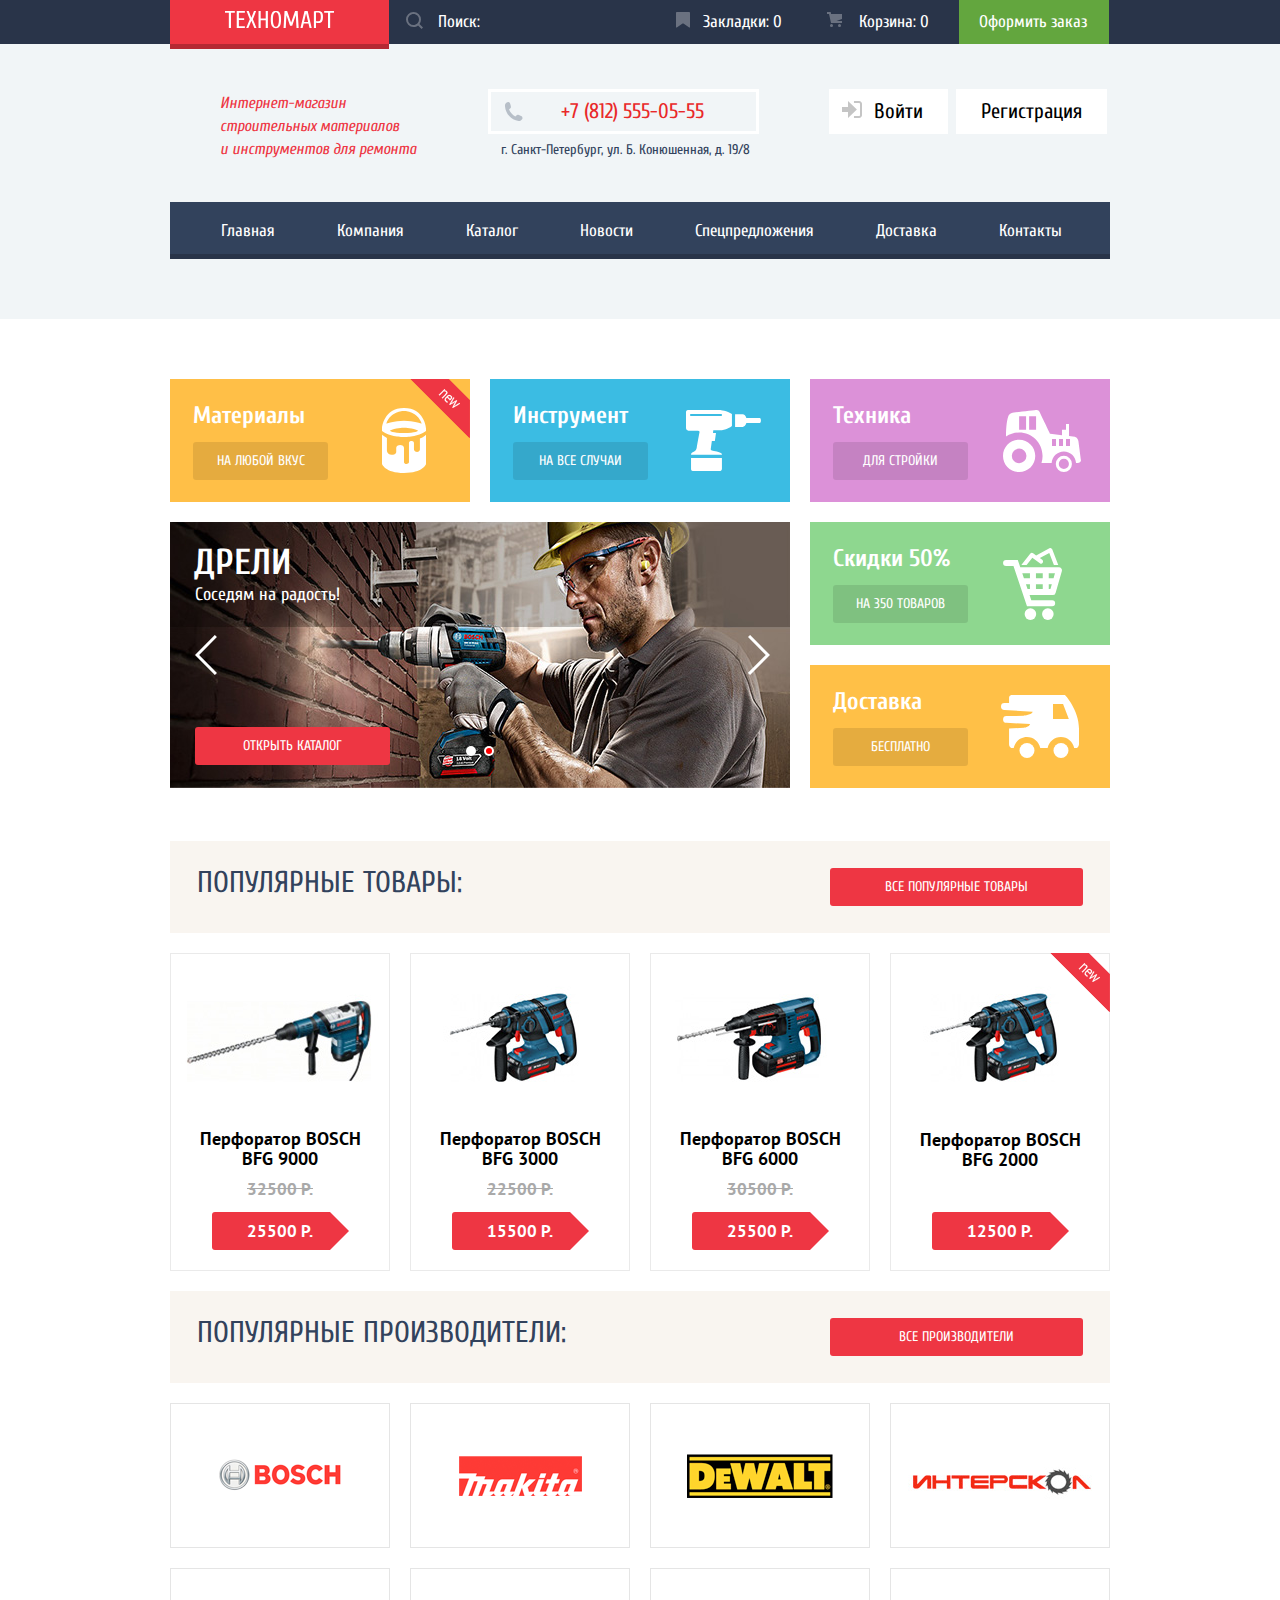
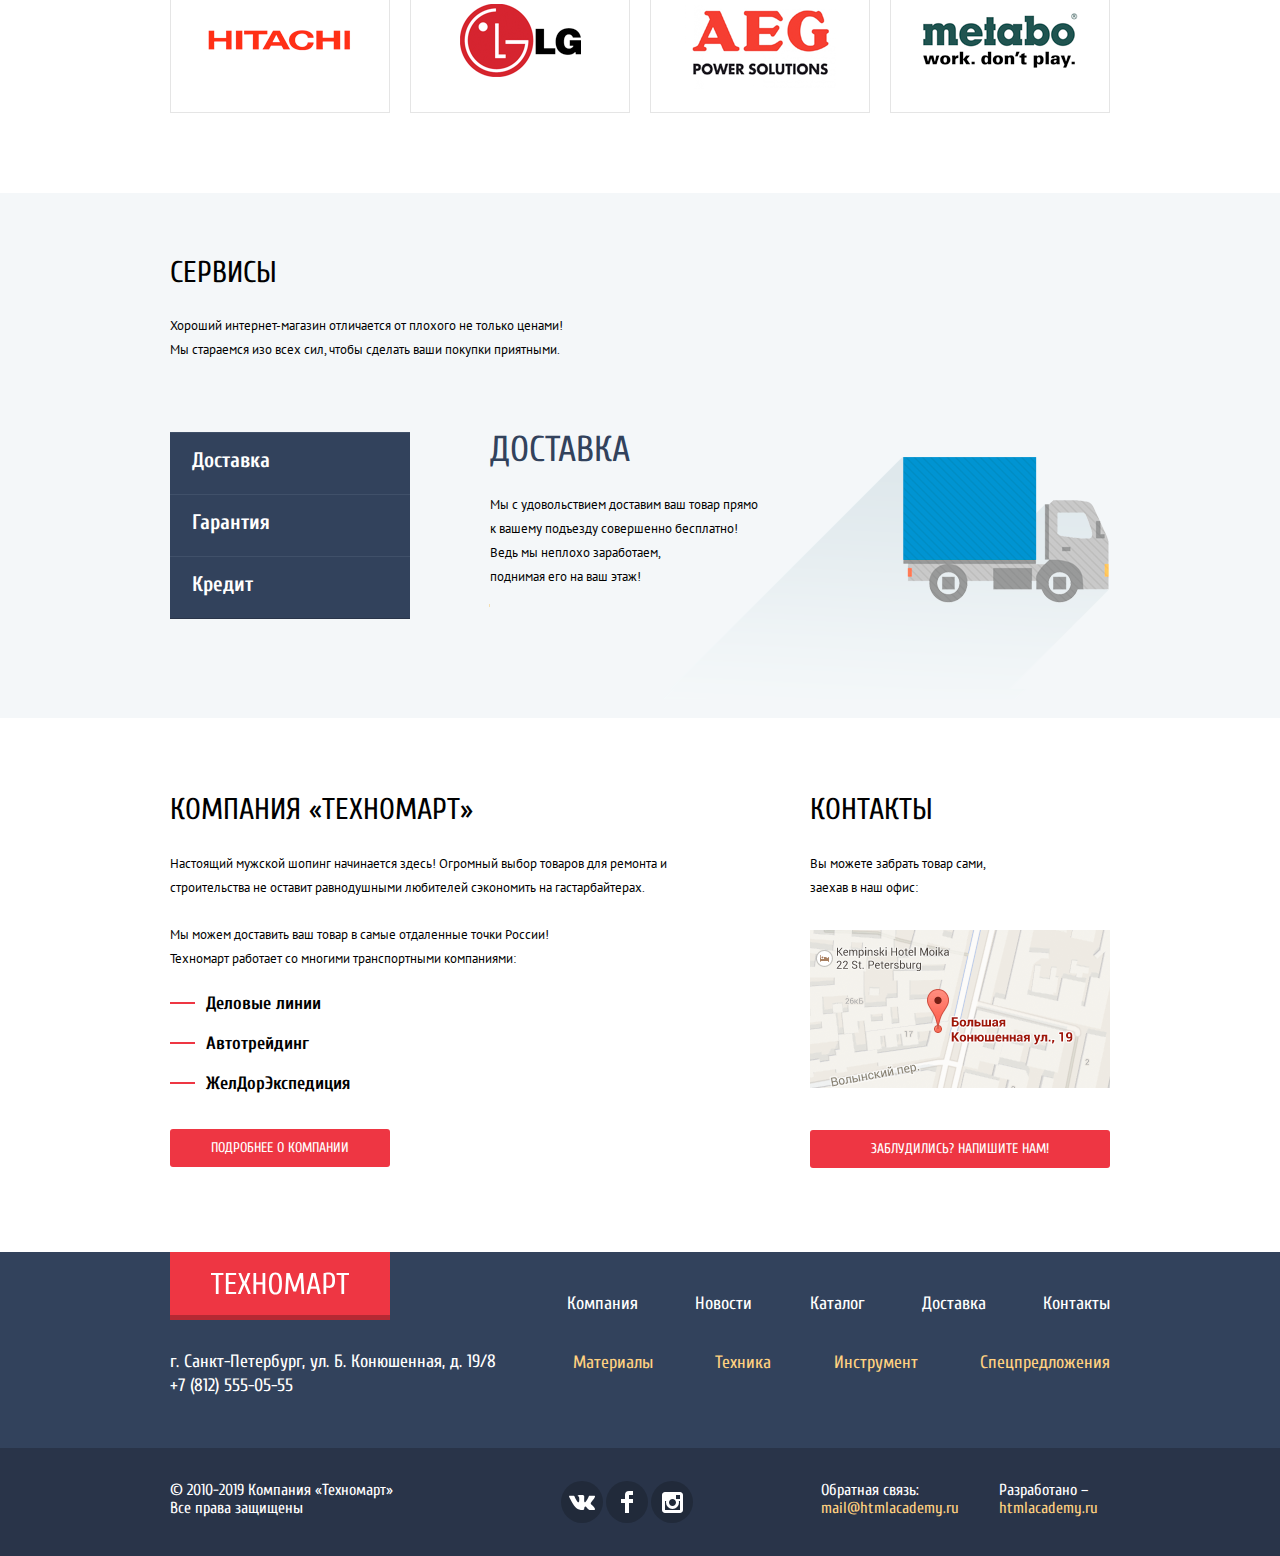
==== index.html @ 07a70b9f "Сделала анимацию для модальных окон" ====
<!DOCTYPE html>
<html lang="ru">
  <head>
    <meta charset="utf-8">
    <title>Интернет-магазин "Техномарт"</title>
    <link href="https://fonts.googleapis.com/css?family=Cuprum:400,400i,700%7CPT+Sans:400,700&display=swap&subset=cyrillic" rel="stylesheet">
    <link href="css/normalize.css" rel="stylesheet">
    <link href="css/style.css" rel="stylesheet">
  </head>
  <body>

    <header class="page-header">
      <div class="header-top"> 
        <div class="container">
          <div class="header-top-container">
            <a class="header-logo"><img src="img/logo-technomart.svg" width="109" height="19" alt="Логотип магазина Техномарт"></a>
            <div class="header-search">
              <input type="search" class="search" placeholder="Поиск:" aria-label="Поиск товаров">
              <svg xmlns="http://www.w3.org/2000/svg" width="17" height="17"><path d="M17 15.586l-3.542-3.542A7.465 7.465 0 0 0 15 7.5 7.5 7.5 0 1 0 7.5 15c1.71 0 3.282-.579 4.544-1.542L15.586 17 17 15.586zM2 7.5C2 4.467 4.467 2 7.5 2 10.532 2 13 4.467 13 7.5c0 3.032-2.468 5.5-5.5 5.5A5.506 5.506 0 0 1 2 7.5z"/></svg>
            </div>
            <a class="user-menu-btn user-menu-btn-marker" href="#">Закладки: 0</a>
            <a class="user-menu-btn user-menu-btn-cart" href="#">Корзина: 0</a>
            <a class="user-menu-btn user-menu-btn-issue" href="#">Оформить заказ</a>
          </div>
        </div>
      </div>
      
      <div class="header-main">
        <div class="container">
          <div class="header-middle">
            <p class="header-text">
              Интернет-магазин
              строительных материалов
              и&nbsp;инструментов для ремонта
            </p>
            <div class="header-contacts">
              <a href="tel:+78125550555">+7 (812) 555-05-55</a>
              <p class="header-address">г. Санкт-Петербург, ул. Б. Конюшенная, д. 19/8</p>
            </div>
            <ul class="user-nav">
              <li>
                <a class="login-link" href="login.html">
                  <svg class="user-icon login-icon" xmlns="http://www.w3.org/2000/svg" width="20" height="17"><path d="M14.875 8.5L6 0v6H0v5h6v6z"/><path d="M16.986 15.01h-5.027V17h5.027c2.178 0 3.004-1.81 3.029-3.026V3.028C19.99 1.811 19.164 0 16.986 0h-5.027v1.99h5.027c.839 0 .992.681 1.01 1.057v10.904c-.017.376-.171 1.059-1.01 1.059z"/></svg>
                  Войти
                </a>
                
              </li>
              <li>
                <a class="reg-link" href="sign-in.html">Регистрация</a>
              </li>
            </ul>
          </div>
          <nav class="main-nav">
            <ul class="page-nav">
              <li class="page-nav-item"><a href="index.html">Главная</a></li>
              <li class="page-nav-item"><a href="our-company.html">Компания</a></li>
              <li class="page-nav-item"><a href="catalog.html">Каталог</a></li>
              <li class="page-nav-item"><a href="news.html">Новости</a></li>
              <li class="page-nav-item"><a href="special.html">Спецпредложения</a></li>
              <li class="page-nav-item"><a href="delivery.html">Доставка</a></li>
              <li class="page-nav-item"><a href="contacts.html">Контакты</a></li>
            </ul>
          </nav>
        </div>
      </div>
    </header>

    <main>
      <div class="container">
        <h1 class="visually-hidden">Интернет-магазин Техномарт</h1>
          
        <section class="promo">
          <h2 class="visually-hidden">Промо-блок товаров и услуг</h2>

          <div class="promo-left">
            <div class="promo-item promo-item-new promo-item-materials">
              <h3>Материалы</h3>
              <a class="button" href="#">На любой вкус</a>
            </div>
            <div class="promo-item promo-item-tool">
              <h3>Инструмент</h3>
              <a class="button" href="#">На все случаи</a>
            </div>
            <div class="promo-slider">
                <input class="visually-hidden" type="radio" id="product-1" name="toggle">
                <input class="visually-hidden" type="radio" id="product-2" name="toggle" checked>
              <div class="slider-controls">
                <label class="slider-controls-item slider-controls-item--1" for="product-1">Первый</label>
                <label class="active slider-controls-item slider-controls-item--2" for="product-2">Второй</label>
              </div>             
              <button class="slider-button slider-button-right" type="button"><span class="visually-hidden">Вперед</span></button>
              <button class="slider-button slider-button-left" type="button"><span class="visually-hidden">Назад</span></button>
              
              <div class="promo-slider-drill">
                <h3>Дрели</h3>
                <p>Соседям на радость!</p>
                <a class="button" href="catalog.html">Открыть каталог</a>
              </div>
              <div class="promo-slider-perforator">
                <h3>Перфораторы</h3>
                <p>Настоящие мужские игрушки</p>
                <a class="button" href="catalog.html">Открыть каталог</a>
              </div>
            </div>
          </div>

          <div class="promo-right">
            <div class="promo-item promo-item-tech">
              <h3>Техника</h3>
              <a class="button" href="#">Для стройки</a>
            </div>
            <div class="promo-item promo-item-sale">
              <h3>Скидки 50%</h3>
              <a class="button" href="#">На 350 товаров</a>
            </div>
            <div class="promo-item promo-item-delivery">
              <h3>Доставка</h3>
              <a class="button" href="#">Бесплатно</a>
            </div>
          </div>
        </section>
        
        <section class="popular">
          <div class="section-top">
            <h2 class="section-title">Популярные товары:</h2>
            <a class="button" href="#">Все популярные товары</a>
          </div>
          <ul class="popular-list">
            <li class="catalog-item">
              <img src="img/catalog-item-4.jpg" width="218" height="170" alt="Перфоратор BOSCH BFG 9000">
              <h3>
                <a href="catalog-item.html">Перфоратор BOSCH BFG 9000</a>
              </h3>
              <span class="catalog-item-discount">32500 p.</span>
              <span class="catalog-item-price">25500 р.</span>
              <p class="hover-buttons">
                <button class="button button-cart" type="button">Купить</button>
                <button class="button button-marker" type="button">В закладки</button>
              </p>
            </li>
            <li class="catalog-item">
              <img src="img/catalog-item-1.jpg" width="218" height="170" alt="Перфоратор BOSCH BFG 3000">
              <h3>
                <a href="catalog-item.html">Перфоратор BOSCH BFG 3000</a>
              </h3>
              <span class="catalog-item-discount">22500 p.</span>
              <span class="catalog-item-price">15500 р.</span>
              <p class="hover-buttons">
                <button class="button button-cart" type="button">Купить</button>
                <button class="button button-marker" type="button">В закладки</button>
              </p>
            </li>
            <li class="catalog-item">
              <img src="img/catalog-item-2.jpg" width="218" height="170" alt="Перфоратор BOSCH BFG 6000">
              <h3>
                <a href="catalog-item.html">Перфоратор BOSCH BFG 6000</a>
              </h3>
              <span class="catalog-item-discount">30500 p.</span>
              <span class="catalog-item-price">25500 р.</span>
              <p class="hover-buttons">
                <button class="button button-cart" type="button">Купить</button>
                <button class="button button-marker" type="button">В закладки</button>
              </p>
            </li>
            <li class="catalog-item catalog-item-new">
              <img src="img/catalog-item-3.jpg" width="218" height="170" alt="Перфоратор BOSCH BFG 2000">
              <h3>
                <a href="catalog-item.html">Перфоратор BOSCH BFG 2000</a>
              </h3>
              <span class="catalog-item-price">12500 р.</span>
              <p class="hover-buttons">
                <button class=" button button-cart" type="button">Купить</button>
                <button class="button button-marker" type="button">В закладки</button>
              </p>
            </li>
          </ul>
        </section>
        
        <section class="brands">
          <div class="section-top">
            <h2 class="section-title">Популярные производители:</h2>
            <a class="button" href="#">Все производители</a>
          </div>
          <ul class="brands-list">
            <li class="brands-list-item">
              <a href="#"><img src="img/bosch.png" width="126" height="37" alt="Производитель Bosch"></a>
            </li>
            <li class="brands-list-item">
              <a href="#"><img src="img/makita.png" width="123" height="40" alt="Производитель Makita"></a>
            </li>
            <li class="brands-list-item">
              <a href="#"><img src="img/de-walt.png" width="146" height="44" alt="Производитель De Walt"></a>
            </li>
            <li class="brands-list-item">
              <a href="#"><img src="img/interskol.png" width="200" height="88" alt="Производитель Интерскол"></a>
            </li>
            <li class="brands-list-item">
              <a href="#"><img src="img/hitachi.png" width="169" height="31" alt="Производитель Hitachi"></a>
            </li>
            <li class="brands-list-item">
              <a href="#"><img src="img/lg.png" width="121" height="73" alt="Производитель LG"></a>
            </li>
            <li class="brands-list-item">
              <a href="#"><img src="img/aeg.png" width="151" height="96" alt="Производитель AEG"></a>
            </li>
            <li class="brands-list-item">
              <a href="#"><img src="img/metabo.png" width="204" height="69" alt="Производитель Metabo"></a>
            </li>
          </ul>
        </section>
      </div>
    
      <section class="services">
        <div class="container">
          <h2 class="section-title">Сервисы</h2>
          <p>Хороший интернет-магазин отличается от плохого не только ценами!
            Мы стараемся изо всех сил, чтобы сделать ваши покупки приятными.
          </p>
          <div class="slider-services">
            <ul class="services-list">
              <li>
                <button class="button service-button service-delivery-button" type="button">Доставка</button>
              </li>
              <li>
                  <button class="button service-button service-guarantee-button" type="button">Гарантия</button>
              </li>
              <li>
                  <button class="button service-button service-credit-button" type="button">Кредит</button>
              </li>
            </ul>
            <div class="slider">
              <div class="service-slider service-slider-delivery">
                <h3>Доставка</h3>
                <p>Мы с удовольствием доставим ваш товар прямо 
                  к вашему подъезду совершенно бесплатно!
                  Ведь мы неплохо заработаем,<br>
                  поднимая его на ваш этаж!
                </p>
              </div>
              <div class="service-slider service-slider-guarantee">
                <h3>Гарантия</h3>
                <p>Если купленный у нас товар поломается или заискрит,<br>
                  а также в случае пожара, спровоцированного его возгаранием,  вы всегда можете быть 		уверены в нашей гарантии. Мы обменяем сгоревший товар на новый.<br>
                  Дом уж восстановите как-нибудь сами.
                </p>
              </div>
              <div class="service-slider service-slider-credit">
                <h3>Кредит</h3>
                <p>Залезть в долговую яму стало проще! 
                  Кредитные консультанты придут вам на помощь.
                </p>
                <a class="button" href="#">Отправить заявку</a>
              </div>
            </div>
          </div>
        </div>
      </section>

      <div class="container">
        <div class="index-columns">
          <section class="about-us">
            <h2 class="section-title">Компания «Техномарт»</h2>
            <p>Настоящий мужской шопинг начинается здесь! Огромный выбор товаров для ремонта и 
              строительства не оставит  равнодушными любителей  сэкономить на гастарбайтерах.</p>
            <p>Мы можем доставить ваш товар в самые отдаленные точки России! <br>
              Техномарт работает со многими транспортными компаниями: </p>
            <ul class="transport-list">
              <li>Деловые линии</li>
              <li>Автотрейдинг</li>
              <li>ЖелДорЭкспедиция</li>
            </ul>
            <a class="button" href="our-company.html">Подробнее о компании</a>
          </section>
          
          <section class="contacts">
            <h2 class="section-title">Контакты</h2>
            <p>Вы можете забрать товар сами, <br>
            заехав в наш офис:</p>
            <a class="modal-map-link" href="https://yandex.ru/maps"><img src="img/map-small.png" width="300" height="158" alt="Адрес магазина на карте"></a>
            <a class="button button-open-form" href="form.html">Заблудились? Напишите нам!</a>
          </section>
        </div>
      </div>
    </main>

    <footer class="page-footer">
      <div class="footer-top">
        <div class="container">
          <div class="footer-columns">
            <div class="footer-address">
              <a class="footer-logo"><img src="img/logo-technomart.svg" width="138" height="23" alt="Логотип магазина Техномарт"></a>
              <p class="footer-contacts">г. Санкт-Петербург, ул. Б. Конюшенная, д. 19/8<br>
                <a href="tel:+78125550555">+7 (812) 555-05-55</a>
              </p>
            </div>
            <div class="footer-menu">
              <ul class="footer-nav">
                <li><a href="#">Компания</a></li>
                <li><a href="#">Новости</a></li>
                <li><a href="catalog.html">Каталог</a></li>
                <li><a href="#">Доставка</a></li>
                <li><a href="#">Контакты</a></li>
              </ul>
              <ul class="footer-catalog">
                <li><a href="#">Материалы</a></li>
                <li><a href="#">Техника</a></li>
                <li><a href="#">Инструмент</a></li>
                <li><a href="#">Спецпредложения</a></li>
              </ul>
            </div>
          </div>
        </div>
      </div>

      <div class="footer-bottom">
        <div class="container">
          <div class="footer-bottom-container">
            <p class="footer-copyright">
              &copy; 2010-2019 Компания «Техномарт»<br>
              Все права защищены
            </p>
            <ul class="footer-social">
              <li ><a class="social-button social-button-vk" href="#"><span class="visually-hidden">Вконтакте</span></a></li>
              <li><a class="social-button social-button-fb" href="#"><span class="visually-hidden">Фэйсбук</span></a></li>
              <li><a class="social-button social-button-ig" href="#"><span class="visually-hidden">Инстаграм</span></a></li>
            </ul>
            <p class="footer-feedback">Обратная связь:
            <a href="mailto:mail@htmlacademy.ru">mail@htmlacademy.ru</a>
            </p>
            <p class="footer-create">Разработано – 
              <a href="https://htmlacademy.ru/intensive/htmlcss">htmlacademy.ru</a>
            </p>
          </div>
        </div>
      </div>
    </footer> 

    <section class="modal modal-write-us">
      <h2 class="visually-hidden">Напишите нам</h2>
      <form class="write-us-form" action="https://echo.htmlacademy.ru" method="post">
        <div class="write-us-input">
          <p class="write-us-item">
            <label for="user-name">Ваше имя:</label>
            <input class="input-user-name" type="text" placeholder="Имя Фамилия" name="name" id="user-name">
          </p>
          <p class="write-us-item">
            <label for="user-email">Ваш e-mail:</label>
            <input class="input-user-email" type="email" placeholder="email@example.com" name="email" id="user-email">
          </p>
          <p class="write-us-item">
            <label for="user-text">Текст письма:</label>
            <textarea class="input-user-text" name="text" id="user-text" rows="5" cols="100" placeholder="В свободной форме"></textarea>
          </p>
        </div>
        <p class="write-us-button">
          <button class="button" type="submit">Отправить</button>
        </p>
        <button class="modal-close" type="button"><span class="visually-hidden">Закрыть</span></button>
      </form>
    </section>
      
    <section class="modal modal-map">
      <h2 class="visually-hidden">Как до нас добраться</h2>
      <iframe src="https://www.google.com/maps/embed?pb=!1m18!1m12!1m3!1d1998.6262987940795!2d30.321491717020034!3d59.938342962235666!2m3!1f0!2f0!3f0!3m2!1i1024!2i768!4f13.1!3m3!1m2!1s0x4696310fca145cc1%3A0x42b32648d8238007!2z0JHQvtC70YzRiNCw0Y8g0JrQvtC90Y7RiNC10L3QvdCw0Y8g0YPQuy4sIDE5LzgsINCh0LDQvdC60YIt0J_QtdGC0LXRgNCx0YPRgNCzLCAxOTExODY!5e0!3m2!1sru!2sru!4v1560337641546!5m2!1sru!2sru" width="940" height="446" frameborder="0" style="border:0" allowfullscreen></iframe>
      <p><img src="img/map.png" width="940" height="446" alt="Офис компании по адресу ул. Большая Конюшенная 19/8, Санкт-Петербург"></p>
      <button class="modal-close" type="button"><span class="visually-hidden">Закрыть</span></button>
    </section>

    <script>
      var openForm = document.querySelector(".button-open-form");
      var popup = document.querySelector(".modal-write-us");
      var close = popup.querySelector(".modal-close");
      var form = popup.querySelector("form");
      var userName = popup.querySelector(".input-user-name");
      var userEmail = popup.querySelector(".input-user-email");
      var userText = popup.querySelector(".input-user-text");

      openForm.addEventListener("click", function (evt) {
        evt.preventDefault();
        popup.classList.add("modal-show");
        userName.focus();
      });

      close.addEventListener("click", function (evt) {
        evt.preventDefault();
        popup.classList.remove("modal-show");
        popup.classList.remove("modal-error");
      });

      form.addEventListener("submit", function (evt) {
        if (!userName.value || !userEmail.value || !userText.value) {
          evt.preventDefault();
          popup.classList.add("modal-error");
        }
      });

      window.addEventListener("keydown", function (evt) {
        evt.preventDefault();
        if (evt.keyCode === 27) {
          if (popup.classList.contains("modal-show")) {
            popup.classList.remove("modal-show");
            popup.classList.remove("modal-error");
          }
        }
      });

      var openMap = document.querySelector(".modal-map-link");
      var mapPopup = document.querySelector(".modal-map");
      var mapClose = mapPopup.querySelector(".modal-close");

      openMap.addEventListener("click", function (evt) {
        evt.preventDefault();
        mapPopup.classList.add("modal-show");
      });

      mapClose.addEventListener("click", function (evt) {
        evt.preventDefault();
        mapPopup.classList.remove("modal-show");
      });

      window.addEventListener("keydown", function (evt) {
        evt.preventDefault();
        if (evt.keyCode === 27) {
          if (mapPopup.classList.contains("modal-show")) {
            mapPopup.classList.remove("modal-show");
          }
        }
      });
    </script>
  </body>
</html>
---- css/style.css ----
html { 
    box-sizing: border-box; 
}

*, *::before, *::after { 
    box-sizing: inherit; 
}


body {
    margin: 0;
    padding: 0;
    
    font-family: Cuprum, Arial, sans-serif;
    font-size: 13px;
    line-height: 18px;
    font-weight: 400;
    color: #000000;

    background-color: #ffffff;
}

a {
    text-decoration: none;
}

img {
    max-width: 100%;
    height: auto;
}

.visually-hidden:not(:focus):not(:active),
input[type="checkbox"].visually-hidden,
input[type="radio"].visually-hidden {
  position: absolute;

  width: 1px;
  height: 1px;
  margin: -1px;
  border: 0;
  padding: 0;

  white-space: nowrap;

  clip-path: inset(100%);
  clip: rect(0 0 0 0);
  overflow: hidden;
}

.container {
    width: 940px;
    margin: 0 auto;
}


.button {
    display: block;

    padding: 10px 0;
    margin: 0;

    font-family: Cuprum, Arial, sans-serif;
    font-size: 14px;
    line-height: 18px;
    color: #ffffff;
    text-align: center;
    text-transform: uppercase;

    background-color: #ee3643;
    border: none;
    border-radius: 3px;

    cursor: pointer;
}

.button:hover {
    background-color: #ca2c37;
}

.button:focus {
    background-color:#ba2732;
    outline: none;
}

.page-header {
    display: flex;
    flex-direction: column;
    margin: 0;
    padding: 0;
    margin-bottom: 60px;
}

.inner-page .page-header {
    margin-bottom: 23px;
}

.header-top {
    width: 100%;

    font-size: 17px;
    color: #ffffff;

    background-color: #293449;
}

.header-top-container {
    display: flex;
    flex-wrap: wrap;
}

.header-logo,
.footer-logo {
    background-color: #ee3643;
    box-shadow: 0 5px 0 0 rgb(181, 41, 51);
}

.header-logo {
    padding: 10px 55px;
    z-index: 1;
}

.header-logo img {
    width: 109px;
    height: 19px;
}

.user-menu-btn,
.header-search input {
    display: block;
}

.header-search {
    position: relative;
}

.header-search svg {
    position: absolute;

    top: 12px;
    left: 17px;
    width: 17px;
    height: 17px;

    fill: #ffffff;
    opacity: 0.3;
}

.header-search input {
    width: 270px;
    
    margin: 0;
    padding: 13px 0;
    padding-left: 49px;
    
    font-size: 17px;
    line-height: 18px;
    color: #ffffff;

    background-color: transparent;
    border: none;
}

.header-search input::placeholder {
    color: #ffffff;
}

.header-search input:hover {
    background-color: #212a3a;
}

.header-search input:hover + svg {
    opacity: 1;
}

.header-search input:focus {
    outline: none;
    background-color: #ffffff;
    color: #000000; 
}

.header-search input:focus + svg {
    fill: red;
    opacity: 1;
}

.header-top .user-menu-btn {
    width: 150px;
    padding: 13px 0;
    margin: 0;
    
    color: #ffffff;

    box-sizing: border-box;
}

.header-top .user-menu-btn-marker {
    position: relative;

    padding-left: 44px;
}

.header-top .user-menu-btn-marker::before {
    content: "";

    position: absolute;
    top: 12px;
    left: 17px;
    width: 14px;
    height: 16px;

    background-image: url("../img/icon-bookmark.svg");
    background-repeat: no-repeat;
    background-position: 0 0;
    opacity: 0.3;
}

.header-top .user-menu-btn-cart {
    position: relative;

    padding-left: 50px;
}

.header-top .user-menu-cart-add {
    background-color: #ee3643;
}

.header-top .user-menu-btn-cart::before {
    content: "";

    position: absolute;
    top: 12px;
    left: 18px;
    width: 15px;
    height: 15px;

    background-image: url("../img/icon-cart.svg");
    background-repeat: no-repeat;
    background-position: 0 0;
    opacity: 0.3;
}

.header-top .user-menu-btn-marker:hover::before,
.header-top .user-menu-btn-cart:hover::before {
    opacity: 1;
}

.header-top .user-menu-btn-marker:focus::before,
.header-top .user-menu-btn-cart:focus::before {
    opacity: 0.5;
}

.header-top .user-menu-btn-issue {
    padding-left: 20px;

    background-color: #63a63e;
}

.header-top .user-menu-btn:hover {
    background-color: #212a3a;
}

.header-top .user-menu-btn-issue:hover {
    background-color: #5fbb2d;
}

.header-top .user-menu-btn:focus {
    color: rgba(255, 255, 255, 0.6);
}

.header-top .user-menu-btn-issue:focus {
    background-color: #518534;
}

.header-main {
    width: 100%;

    background-color: #f1f5f7;
}

.header-middle {
    display: flex;
    justify-content: space-between;

    padding: 45px 0;
    padding-left: 50px;
    padding-bottom: 40px;
    margin: 0;
}

.header-text {
    width: 197px;
    margin: 0;
    margin-top: 3px;
    padding: 0;

    font-style: italic;
    font-size: 16px;
    line-height: 23px;
    text-align: left;
    color: #ee3643;
}

.inner-page .header-text {
    margin-right: 20px;
}

.header-contacts {
    display: flex;
    flex-direction: column;

    min-width: 270px;
    padding: 0;
    margin: 0;
}

.header-contacts a {
    position: relative;

    padding: 9px 52px;
    padding-left: 70px;
    margin: 0;
    margin-bottom: 4px;

    font-size: 21px;
    line-height: 21px;
    color: #e9292a;

    background-color: transparent;
    border: 3px solid #ffffff;
}

.header-contacts a::before {
    content: "";

    position: absolute;
    top: 10px;
    left: 13px;
    width: 19px;
    height: 19px;

    background-image: url("../img/icon-phone.svg");
    background-repeat: no-repeat;
    background-position: 0 0;
}

.header-address {
    margin: 0;
    padding: 0;
    padding-left: 13px;

    font-size: 14px;
    line-height: 24px;
    color: #32425c;
}

.user-nav {
    display: flex;
    flex-wrap: wrap;

    width: 281px;
    margin: 0;
    padding: 0;

    list-style: none;
}

.inner-page .user-nav {
    width: 299px;
}

.user-nav li {
    /* display: flex;
    flex-wrap: wrap;
    align-content: flex-start; */
    position: relative;
    margin: 0;
    padding: 0;
}

.user-nav a {
    display: inline-block;
    margin: 0;
    margin-right: 8px;
    padding: 12px 25px;

    font-size: 21px;
    line-height: 21px;
    color: #000000;

    background-color: #ffffff;
}

.inner-page .user-nav a {
    margin-right: 0;
}

.user-nav .reg-link {
    margin-right: 0;
}

.user-nav .login-link,
.user-nav .profile-link {
    padding-left: 45px;
}

.login-icon {
    position: absolute;

    top: 12px;
    left: 13px;
    width: 20px;
    height: 17px;

    fill: #c5c5c5;
}

.user-nav a:hover {
    color: #ee3643;
}

.user-nav a:hover .user-icon {
    fill: rgb(50, 66, 92);
}

.user-nav a:focus {
    color: rgba(0, 0, 0, 0.3);
}

.user-nav a:active .user-icon {
    fill: #c5c5c5;
}

.profile-link-icon {
    position: absolute;
    top: 12px;
    left: 13px;

    width: 20px;
    height: 18px;

    fill: #c5c5c5;
}

.user-nav .exit-profile-link {
    padding: 22.5px 21px;
    margin: 0;
}

.exit-profile-link-icon {
    position: absolute;
    top: 12px;
    left: 12px;
    width: 20px;
    height: 17px;

    fill: #c5c5c5;
}

.user-nav .user-link {
    position: relative;

    padding: 0 15px;
    margin: 0;
    font-size: 16px;
    line-height: 18px;
    color: #32425c;
    background-color: transparent;
    text-decoration: underline;
}

.user-nav .user-link::after {
    content: "";

    position: absolute;
    top: 8px;
    right: -3px;

    width: 4px;
    height: 4px;

    background-color: #32425c;
    border-radius: 50%;
}

.user-nav .user-link:last-child::after {
    display: none;
}

.page-nav {
    display: flex;
    justify-content: space-between;
    
    margin: 0;
    margin-bottom: 60px;
    padding: 0 20px;

    font-size: 17px;
    line-height: 17px;
    list-style: none;
    
    background-color: #32425c;
    box-shadow: inset 0 -5px 0 0 #293449;
}

.page-nav a {
    display: block;
    margin: 0;
    padding: 20px 31px;

    vertical-align: middle;
    color: #ffffff;
}

.page-nav a:hover {
    background-color: #293449;
}

.page-nav a:focus {
    color: rgba(255, 255, 255, 0.5);
    background-color: #1d2739;
}

.section-title {
    margin: 0;
    padding: 0;

    font-size: 30px;
    line-height: 30px;
    font-weight: 400;
    text-transform: uppercase;
}

.promo {
    display: flex;
    justify-content: space-between;

    margin: 0;
    margin-bottom: 53px;
    padding: 0;
}

.promo-left {
    display: flex;
    flex-wrap: wrap;
    justify-content: space-between;

    width: 620px;
}

.promo-right {
    display: flex;
    flex-direction: column;

    width: 300px;
}

.promo-item {
    display: flex;
    flex-direction: column;
    justify-content: space-between;
    width: 300px;
    height: 123px;

    padding: 22px 23px;;
    margin: 0;
    margin-bottom: 20px;
}

.promo-right .promo-item-delivery {
    margin-bottom: 0;
}

.promo-item h3 {
    margin: 0;
    padding: 0;

    font-size: 24px;
    line-height: 30px;
    font-weight: bold;
    color: #ffffff;
}

.promo-item .button {
    width: 135px;

    background-color: rgba(0, 0, 0, 0.1);
}

.promo-item .button:hover {
    background-color: rgba(0, 0, 0, 0.2);
}

.promo-item .button:focus {
    background-color: rgba(0, 0, 0, 0.3);
}

.promo-item-materials {
    position: relative;
    background: #ffbf47 url("../img/icon-1.svg") no-repeat 83% center;
}

.promo-item-new::after {
    content: "";

    position: absolute;
    top: 0;
    right: 0; 
    width: 60px;
    height: 60px;
    background: url("../img/new-flag.png") no-repeat 0 0;
}

.promo-item-tool {
    background: #3bbce3 url("../img/icon-2.svg") no-repeat 87% center;
}

.promo-item-tech {
    background: #dc91d8 url("../img/icon-3.svg") no-repeat 87% center;
}

.promo-item-sale {
    background: #8ed78f url("../img/icon-4.svg") no-repeat 80% center;
}

.promo-item-delivery {
    background: #ffc047 url("../img/icon-5.svg") no-repeat 86% center;
}

.promo-slider {
    position: relative;

    width: 620px;
    height: 266px;
    margin: 0;
    padding: 0;
    
    font-size: 18px;
    line-height: 24px;
    color: #ffffff;
}

.slider-controls {
    position: absolute;

    left: 50%;
    bottom: 36px;
    z-index: 20;

    width: 100px;
    height: 10px;

    text-align: center;
    font-size: 0;
    transform: translateX(-50%);
}

.slider-controls label {
    position: relative;

    display: inline-block;
    width: 10px;
    height: 10px;
    padding: 4px;

    border-radius: 50%;
    cursor: pointer;
    box-sizing: content-box;
}

.slider-controls label::after {
    content: "";

    position: absolute;
    top: 4px;
    left: 4px;
    z-index: 1;

    width: 10px;
    height: 10px;

    background-color: #ffffff;
    border-radius: 50%;
}

.slider-controls .active::before {
    content: "";

    position: absolute;
    left: 50%;
    top: 50%;
    z-index: 2;

    width: 6px;
    height: 6px;
    margin: -3px;

    background-color: red;
    border-radius: 50%;
}

.promo-slider-drill {
    position: absolute;
    width: 620px;
    height: 266px;
    margin: 0;
    padding: 0;
    top: 0;
    left: 0;
    z-index: 10;

    background-color: #212a3a;
    background-image: url("../img/promo-slide-1.jpg");
    background-position: 50% 50%;
    background-repeat: no-repeat;
}

.promo-slider-perforator {
    position: absolute;
    width: 620px;
    height: 266px;
    margin: 0;
    padding: 0;
    top: 0;
    left: 0;
    z-index: 1;

    background-color: #212a3a;
    background-image: url("../img/promo-slide-2.jpg");
    background-position: 50% 50%;
    background-repeat: no-repeat;
}

.slider-button {
    position: absolute;
    margin: 0;
    padding: 0;
    top: 113px;
    width: 22px;
    height: 40px;
    z-index: 20;

    border: none;
    background-color: transparent;
    cursor: pointer;
}

.slider-button-right {
    right: 20px;

    background-image: url("../img/icon-right.svg");
    background-repeat: no-repeat;
    background-position: 0 0;
}

.slider-button-left {
    left: 25px;

    background-image: url("../img/icon-left.svg");
    background-repeat: no-repeat;
    background-position: 0 0;
}

.slider-button:focus {
    outline: none;
}

.promo-slider h3 {
    padding: 0;
    margin: 0;
    margin-top: 23px;
    margin-left: 24px;

    font-size: 36px;
    line-height: 36px;
    font-weight: bold;
    text-transform: uppercase;
}

.promo-slider p {
    padding: 0;
    margin: 0;
    margin-left: 25px;
    margin-top: 2px;
}

.promo-slider .button {
    width: 195px;
    margin-left: 25px;
    margin-top: 120px;
}

.section-top {
    display: flex;
    justify-content: space-between;

    padding: 27px 27px;
    margin: 0;
    margin-bottom: 20px;

    background-color: #f9f5f0;
}

.section-top h2 {
    padding: 0;
    margin: 0;

    vertical-align: middle;
}

.section-top .button {
    width: 253px;
}

/* .popular {
    margin-bottom: 20px;
} */

.popular-list {
    display: flex;
    flex-wrap: wrap;
    justify-content: space-between;

    margin: 0;
    padding: 0;
}

.popular .section-title,
.brands .section-title {
    color: #32425c;
}

.popular-list,
.catalog-list {
    font-family: "PT Sans", Arial, sans-serif;
    font-weight: bold;
}

.catalog-item {
    display: flex;
    flex-wrap: wrap;
    align-items: center;
    flex-direction: column;
    justify-content: space-between;
    position: relative;
    padding: 0;
    margin: 0;
    margin-bottom: 20px;

    width: 220px;
    height: 318px;
    
    list-style: none;
    border: 1px solid #eaeaea;
}

.catalog-item:hover {
    box-shadow: 0px 10px 25px 0 rgba(41, 52, 73, 0.5);
}

.catalog-item-new::after {
    content: "";

    position: absolute;

    top: -1px;
    right: -1px;
    width: 60px;
    height: 60px;
    background: url("../img/new-flag.png") no-repeat 0 0;

    z-index: 20;
}

.catalog-item img {
    width: 218px;
    height: 170px;
}

.catalog-item h3 {
    padding: 0 20px;
    margin: 0;
    margin-top: 5px;

    font-size: 18px;
    line-height: 20px;
    font-weight: bold;
    text-align: center;
}

.catalog-item a {
    color: #000000;
}

.catalog-item-discount {
    display: block;

    padding: 0;
    margin: 0;
    margin-top: 10px;

    font-size: 17px;
    line-height: 18px;
    color: #a9a9a9;
    text-transform: uppercase;
    text-decoration: line-through;
}

.catalog-item-price {
    display: block;
    position: relative;

    padding: 10px 35px;
    margin: 0 auto;
    margin-top: 42px;
    margin-bottom: 20px;

    font-size: 17px;
    line-height: 18px;
    color: #ffffff;
    text-transform: uppercase;

    background-color: #ee3643;
    border-radius: 3px;
}

.catalog-item-discount + .catalog-item-price {
    margin-top: 14px;
}

.catalog-item-price::after {
    content: "";

    position: absolute;
    top: 0;
    right: -20px;
  
    width: 0;
    height: 0;
  
    border: 19px solid white;
    border-left-color: #ee3643;
}

.catalog-item .hover-buttons {
    position: absolute;
    
    top: 0;
    left: 0;
    width: 100%;
    margin: 0;
    padding: 40px;

    font-size: 14px;
    line-height: 18px;

    background-color: rgba(255,255,255,0.9);
    z-index: 10;
}

.hover-buttons .button-cart {
    position: relative;

    width: 135px;
    margin-bottom: 5px;

    background-color: #63a63e;
    box-shadow: inset 0 -3px 0 0 #367315;
}

.hover-buttons .button-cart::before {
    content: "";

    position: absolute;
    top: 11px;
    left: 12px;
    width: 15px;
    height: 15px;

    background-image: url("../img/icon-cart.svg");
    background-repeat: no-repeat;
    background-position: 0 0;
    opacity: 0.3;
}

.hover-buttons .button-cart:hover {
    background-color: #5fbb2d;
}

.hover-buttons .button-cart:hover::before,
.hover-buttons .button-cart:focus::before {
    opacity: 1;
}

.hover-buttons .button-cart:focus {
    background-color: #518534;
    box-shadow: none;
    outline: none;
}

.hover-buttons .button-marker {
    width: 135px;
    padding: 7px 20px;

    color: #32425c;

    background-color: transparent;
    border: 3px solid #63a63e;
}

.hover-buttons .button-marker:hover {
    border-color: #32425c;
}

.hover-buttons .button-marker:focus {
    color: rgba(50, 66, 92, 0.3);

    border-color: rgba(50, 66, 92, 0.3);
    outline: none;
}

.catalog-item .hover-buttons {
    display: none;
}

.catalog-item:hover .hover-buttons {
    display: block;
}

.brands {
    margin-bottom: 60px;
}

.brands-list {
    display: flex;
    flex-wrap: wrap;
    justify-content: space-between;

    margin: 0;
    padding: 0;

}

.brands-list-item {
    margin: 0;
    padding: 0;
    list-style: none;
}

.brands-list-item a {
    display: flex;
    align-items: center;
    justify-content: center;
    
    width: 220px;
    height: 145px;
    margin: 0;
    margin-bottom: 20px;
    padding: 0;

    text-align: center;

    background-color: #ffffff;
    border: 1px solid #e5e5e5;
}

.brands-list-item a:hover {
    box-shadow: 0 10px 25px 0 rgba(41, 52, 73, 0.5);
}

.brands-list-item a:active {
    box-shadow: 0 4px 10px 0 rgba(41, 52, 73, 0.5);
    opacity: 0.3;
}

.services {
    width: 100%;

    margin: 0;
    margin-bottom: 77px;
    padding: 0;
    padding-top: 65px;
    padding-bottom: 100px;
    
    line-height: 24px;

    background-color: #f4f7f9;
}

.services h2 {
    margin-bottom: 26px;
}

.services p {
    width: 398px;
    padding: 0;
    margin: 0;

    font-family: "PT Sans", Arial, sans-serif;
}

.slider-services {
    display: flex;
    justify-content: space-between;

    margin: 0;
    margin-top: 70px;
    padding: 0;
}

.services-list {
    padding: 0;
    margin: 0;

    list-style: none;
}

.service-button {
    width: 240px;

    padding: 13px 0;
    padding-left: 22px;
    padding-bottom: 19px;

    font-size: 21px;
    line-height: 30px;
    font-weight: bold;
    text-transform: none;
    text-align: left;

    background-color: #32425c;
    border-radius: 0;
    box-shadow: 0 1px 0 0 #293449, inset 0 1px 0 0 #405069;
}

.service-button:hover {
    background-color: #293449;
}

.service-button:focus {
    color: #32425c;

    outline: none;
    background-color: #ffffff;
    box-shadow: 0 1px 0 0 #ffffff, inset 0 1px 0 0 #ffffff;
}

.slider {
    position: relative;
    width:  750px;
    margin: 0;
    margin-left: 80px;
    padding: 0;
}

.slider h3 {
    margin: 0;
    margin-bottom: 25px;
    padding: 0;
        
    font-size: 36px;
    line-height: 36px;
    color: #32425c;
    font-weight: 400;
    text-transform: uppercase;
}

.service-slider {
    width: 100%;
    position: absolute;

    top: 0;
    left: 0;
    padding: 0;
    margin: 0;
}

.service-slider-delivery {
    padding-bottom: 100px;
    
    z-index: 10;

    background: #f4f7f9 url("../img/delivery.png") no-repeat 151px 25px;
}

.service-slider-delivery p {
    width: 275px;
}


.service-slider-guarantee {
    padding-bottom: 80px;

    /* z-index: 10; */
   
    background: #f4f7f9 url("../img/guarantee.png") no-repeat 230px 0;
}

.service-slider-guarantee p {
    width: 379px;
}

.service-slider-credit {
    padding-bottom: 95px;
  
    /* z-index: 10; */

    background: #f4f7f9 url("../img/credit.png") no-repeat 155px 0;
}

.service-slider-credit p {
    width: 279px;
    margin-bottom: 25px;
}

.service-slider-credit .button {
    width: 195px;
}

.index-columns {
    display: flex;
    justify-content: space-between;

    padding: 0;
    margin: 0;
}

.index-columns p {
    margin: 0;
    padding: 0;

    font-family: "PT Sans", Arial, sans-serif;
    line-height: 24px;

}

.about-us h2,
.contacts h2  {
    margin-bottom: 27px;
}

.about-us p {
    padding-bottom: 23px;
    width: 519px;
}

.transport-list {
    font-size: 18px;
    line-height: 20px;

    padding: 0;
    margin: 0;
    margin-bottom: 35px;
    list-style: none;
}

.transport-list li {
    position: relative;

    padding-bottom: 20px;
    padding-left: 36px;

    font-weight: 700;
}

.transport-list li:last-child {
    padding-bottom: 0;
}

.transport-list li::before {
    content: "";

    position: absolute;
    top: 8px;
    left: 0;
    width: 25px;
    height: 2px;

    background-color: #ee3643;
}

.about-us .button {
    width: 220px;
}

.contacts {
    margin: 0;
    padding: 0;
    width: 300px;

    line-height: 24px;
}

.contacts p {
    margin-bottom: 30px;
}

.contacts img {
    width: 300px;
    height: 158px;
    padding: 0;
    margin: 0;
    margin-bottom: 34px;
}

.contacts .button {
    width: 300px;
}

.inner-page main {
    font-family: "PT Sans", Arial, sans-serif;
}

.breadcrumbs {
    display: flex;
    justify-content: flex-start;
    flex-wrap: wrap;

    margin: 0;
    margin-bottom: 20px;
    padding: 0;

    list-style: none;
}

.breadcrumbs li {
    position: relative;
    margin-right: 40px;
}

.breadcrumbs li:last-child {
    margin-right: 0;
}

.breadcrumbs li::after {
    content: "";

    position: absolute;
    top: 2px;
    left: -19px;

    width: 8px;
    height: 12px;

    background: url("../img/icon-right-small.svg") no-repeat 0 0;
}

.breadcrumbs li:first-child::after {
    display: none;
}

.breadcrumbs a {
    padding: 0;
    margin: 0;

    color: #000000;
    text-transform: uppercase;
}

.breadcrumbs .home {
    padding-right: 10px;
}

.breadcrumbs .home::before {
    content: "";

    position: absolute;
    top: 3px;
    left: -2px;
    width: 14px;
    height: 12px;

    background: url("../img/icon-home.svg") no-repeat 0 0;
}

.page-title {
    margin: 0;
    margin-bottom: 20px;
    padding: 30px;

    font-family: Cuprum, Arial, sans-serif;
    font-size: 30px;
    line-height: 30px;
    font-weight: 400;
    color: #32425c;
    text-transform: uppercase;

    background-color: #f2f6f8;
}

.subtitle {
    padding: 11px 18px;
    margin: 0;
    margin-bottom: 20px;
    font: inherit;

    text-transform: uppercase;

    background-color: #f7f3ec;
    border-radius: 2px;
}

.catalog-columns {
    display: flex;
    justify-content: space-between;
}

.filters {
    width: 220px;
}

.filter {
    text-transform: uppercase;
    padding: 0;
    margin: 0;
}

.filter-item { 
    padding: 0;
    padding-bottom: 23px;
    margin: 0;
    margin-bottom: 25px;

    border: none;
    border-bottom: 1px solid #e5e5e5;
}

.filter-item:last-of-type {
    padding-bottom: 0;
    margin-bottom: 75px;
    border-bottom: none;
}

.filter-title {
    padding: 0;
    margin: 0;
    margin-bottom: 20px;
    font-size: 17px;
    line-height: 30px;
    font-weight: bold;
}

.range-filter {
    width: 100%;
}

.range-controls {
    display: flex;
    justify-content: center;
    align-items: center;
    position: relative;

    height: 80px;
    margin-bottom: 9px;

    background-color: #f7f3ec;
    border-radius: 3px;
}

.range-controls .scale {
    width: 180px;
    height: 2px;

    background: #d7dcde;
}

.range-controls .bar {
    width: 152px;
    height: 2px;

    background: rgb(0, 202, 116);
}

.range-controls .range-btn {
    position: absolute;
    top: 29px;

    width: 4px;
    height: 4px;
    padding: 0;

    box-sizing: content-box;
    border: 9px solid #ffffff;
    background-color: #b5b5b5;
    border-radius: 50%;
    box-shadow: 0 2px 1px 0 #d7dcde;
    cursor: pointer;
}

.range-controls .range-btn-right {
    left: 160px;
}

.range-controls .range-btn-left {
    left: 20px;
}

.price-controls {
    display: flex;
    justify-content: space-between;
    align-items: center;
}

.price-controls input {
    width: 95px;
    padding: 14px 0;
    font-size: 17px;
    line-height: 18px;
    text-align: center;

    border: none;
    border-radius: 3px;
    background: #f7f3ec;
}

.price-controls .dash {
    width: 10px;
    height: 1px;

    background: #000000;
}

.filter ul {
    margin: 0;
    padding: 0;

    list-style: none;
    font-size: 15px;
    line-height: 20px;
}

.filter-option {
    margin-bottom: 17px;
    padding-left: 35px;
}

.filter-option label {
    position: relative;

    display: block;

    cursor: pointer;
    user-select: none;

}

.filter-input-checkbox + label::before {
    content: "";
    position: absolute;

    top: 0;
    left: -35px;
    width: 23px;
    height: 23px;

    border: 2px solid #c5c5c5;
    border-radius: 2px;
}

.filter-input-checkbox:checked + label::after {
    content: "";
    position: absolute;

    top: 0;
    left: -35px;
    width: 27px;
    height: 23px;

    background-image: url("data:image/svg+xml,%3Csvg xmlns='http://www.w3.org/2000/svg' width='27' height='23'%3E%3Cpath fill='%23c5c5c5' d='M7.285 7.486l-2.829 2.829 7.783 7.783L26.171 4.166l-2.828-2.829-11.104 11.102z'/%3E%3Cpath fill='%23c5c5c5' d='M21 20c0 .542-.458 1-1 1H3c-.542 0-1-.458-1-1V3c0-.542.458-1 1-1h16.908L21.493.415A2.96 2.96 0 0 0 20 0H3C1.35 0 0 1.35 0 3v17c0 1.65 1.35 3 3 3h17c1.65 0 3-1.35 3-3v-9.829l-2 2V20z'/%3E%3C/svg%3E");
    border: none;
}

.filter-input-checkbox:checked:hover + label::after {
    background-image: url("data:image/svg+xml,%3Csvg xmlns='http://www.w3.org/2000/svg' width='27' height='23'%3E%3Cpath fill='%23b5b5b5' d='M7.285 7.486l-2.829 2.829 7.783 7.783L26.171 4.166l-2.828-2.829-11.104 11.102z'/%3E%3Cpath fill='%23b5b5b5' d='M21 20c0 .542-.458 1-1 1H3c-.542 0-1-.458-1-1V3c0-.542.458-1 1-1h16.908L21.493.415A2.96 2.96 0 0 0 20 0H3C1.35 0 0 1.35 0 3v17c0 1.65 1.35 3 3 3h17c1.65 0 3-1.35 3-3v-9.829l-2 2V20z'/%3E%3C/svg%3E");
    border: none;
}

.filter-input-radio + label::before {
    content: "";
    position: absolute;

    top: 0;
    left: -35px;
    width: 25px;
    height: 25px;

    border: 4px solid #c5c5c5;
    border-radius: 50%;
}

.filter-input-radio:checked + label::after {
    content: "";
    position: absolute;

    top: 8px;
    left: -27px;
    width: 9px;
    height: 9px;

    background-color: #c5c5c5;
    border-radius: 50%;
}

.filter-input + label:hover::before {
    border-color: #b5b5b5;
}

.filter-input-radio:checked:hover + label::after {
    background-color: #b5b5b5;
}

.filter-input:disabled + label {
    color: rgba(0, 0, 0, 0.4);
}

.filter-input:disabled + label::before {
    opacity: 0.3;
}

.filter-button {
    width: 140px;
    
    color: #000000;

    background-color: transparent;
    border: 1px solid #e5e5e5;
}

.filter-button:hover {
    border-color: #bdc6ca;
    background-color: transparent;
}

.filter-button:focus {
    border-color: #ee3643;
    background-color: transparent;
}

.catalog {
    width: 700px;
}

.catalog-filter {
    display: flex;
    justify-content: space-between;

    padding: 11px 18px;
    margin: 0;
    margin-bottom: 20px;

    background-color: #f7f3ec;
    border-radius: 2px;
}

.catalog-filter .subtitle {
    padding: 0;
    margin: 0;
    margin-right: 139px;
}

.catalog-filter ul {
    display: flex;

    margin: 0;
    padding: 0;

    list-style: none;
}

.catalog-filter .sort-type {
    justify-content: space-between;
    min-width: 354px;
}

.sort-type a {
    padding: 10px 0;

    color: rgba(0, 0, 0, 0.18);
    text-transform: uppercase; 
    text-decoration: underline dotted #ee3643; 
}

.sort-type a:hover {
    color: #000000;
    text-decoration: underline solid #ee3643;
}

.sort-type a:focus {
    color: #ee3643;
    text-decoration: none;
}

.sort-type .type-checked {
    color: #ee3643;
    text-decoration: none;
}

.catalog-filter .sort-range {
    justify-content: space-between;
    width: 43px;
}

.sort-range a {
    fill: rgba(0, 0, 0, 0.3);
}

.sort-range a:hover .sort-range-icon {
    fill: #231F20;
}

.sort-range a:active .sort-range-icon,
.sort-range a:focus .sort-range-icon {
    fill: #ee3643;
}

.sort-checked .sort-range-icon {
    fill: #ee3643;
}

.catalog-list {
    margin-bottom: 52px;
}

/* .inner-page .catalog-item {
    margin-bottom: 20px;
} */

.pagination-list {
    display: flex;
    flex-wrap: wrap;
    margin: 0;
    margin-bottom: 60px;
    padding: 0;

    list-style: none;
}

.pagination-item {
    margin-right: 10px;
}

.pagination-item:last-child {
    margin-right: 0;
}

.pagination-item a {
    padding: 10px 15px;
    border: 1px solid #e5e5e5;
    border-radius: 3px;
}

.pagination-item:last-child a {
    padding: 10px 30px;
}

.pagination-item a {
    color: #000000;
    text-transform: uppercase;
}

.pagination-item a:hover {
    border-color: #bdc6ca;
}

.pagination-item a:active {
    border-color: #ee3643;
}

.pagination-item-current a {
    color: #ffffff;

    background-color: #ee3643;
    border: 1px solid #ee3643;
}

.pagination-item-current a:hover,
.pagination-item-current a:active {
    color: #ffffff;

    background-color: #ee3643;
    border: 1px solid #ee3643;
}

.catalog-text {
    margin: 0;
    padding: 0;

    background-color: #f4f7f9;
}

.catalog-text h2 {
    margin: 0;
    padding-top: 65px;
    padding-bottom: 35px;

    font-family: Cuprum, Arial, sans-serif;
    font-size: 30px;
    line-height: 30px;
    font-weight: 400;
    text-transform: uppercase;
}

.catalog-text p {
    margin: 0;
    padding-bottom: 70px;

    line-height: 24px;
}

.page-footer {
    display: flex;
    flex-direction: column;

    margin: 0;
    margin-top: 84px;
    padding: 0;
}

.inner-page .page-footer {
    margin-top: 0;
}

.footer-top {
    width: 100%;
    padding: 0;
    padding-bottom: 50px;
    margin: 0;

    font-size: 18px;
    line-height: 24px;
    color: #ffffff;

    background-color: #32425c;

}

.footer-logo {
   display: flex;
   justify-content: center;
   align-content: center;
    
    width: 220px;
    padding: 20px 0;
    margin: 0;
}

.footer-logo img {
    width: 138px;
    height: 23px;
}

.footer-bottom {
    width: 100%;

    font-size: 16px;
    line-height: 18px;
    color: #ffffff;

    background-color: #293449;
}

.footer-columns {
    display: flex;
    justify-content: space-between;
}

.footer-contacts {
    margin: 0;
    margin-top: 35px;
    padding: 0;
}

.footer-contacts a {
    color: #ffffff;
}

.footer-menu {
    min-width: 600px;
    margin: 0;
    margin-top: 40px;
    padding: 0;
}

.footer-nav,
.footer-catalog {
    display: flex;
    flex-wrap: wrap;
}

.footer-nav li, 
.footer-catalog li {
    margin-left: auto;
}

.footer-nav li {
    margin-bottom: 35px;
}

.footer-bottom-container {
    display: flex;
    justify-content: space-between;

    padding: 33px 0;
    padding-right: 15px;
}

.footer-nav,
.footer-catalog,
.footer-social {
    margin: 0;
    padding: 0;

    list-style: none;
}

.footer-nav a,
.footer-social a {
    color: #ffffff;
}

.footer-catalog a,
.footer-feedback a,
.footer-create a {
    color: #ffd180;
}

.footer-nav a:hover,
.footer-catalog a:hover,
.footer-feedback a:hover,
.footer-create a:hover {
    text-decoration: underline;
}

.footer-nav a:focus {
    color: rgba(241, 245, 247, 0.5);
    text-decoration: none;
}

.footer-catalog a:focus {
    color: rgba(255, 209, 128, 0.5);
    text-decoration: none;
}

.footer-feedback a:focus,
.footer-create a:focus {
    color: #ee3643;
}

.footer-copyright {
    padding: 0;
    margin: 0;
    margin-right: 160px;
}

.footer-social {
    display: flex;
    width: 132px;
    flex-wrap: wrap;
    justify-content: space-between;
    margin: 0;
    padding: 0;
}

.social-button {
    display: flex;
    
    width: 42px;
    height: 42px;

    background-color: #212a3a;
    border-radius: 50%;
}

.social-button:hover,
.social-button:active {
    background-color: #ee3643;
}

.social-button-vk {
    background-image: url("../img/icon-vk.svg");
    background-repeat: no-repeat;
    background-position: 50% 50%;
}

.social-button-fb {
    background-image: url("../img/icon-fb.svg");
    background-repeat: no-repeat;
    background-position: 50% 50%;
}

.social-button-ig {
    background-image: url("../img/icon-insta.svg");
    background-repeat: no-repeat;
    background-position: 50% 50%;
}

.footer-feedback {
    width: 135px;
    padding: 0;
    margin: 0;
    margin-left: 120px;
}

.footer-create {
    width: 96px;
    padding: 0;
    margin: 0;
    margin-left: 35px;
}

@keyframes swing {
    0% {
        transform: translateX(-200px);
    }
    50% {
        transform: translateX(200px);
    }
    100% {
        transform: translateX(0);
    }
}

@keyframes shake {
    0%, 100% {
        transform: translateY(0);
    }
    20%, 40%, 60%, 80% {
        transform: translateY(-10px);
    }
    30%, 50%, 70%, 90% {
        transform: translateY(10px);
    }
}

.modal {
    position: fixed;
    display: none;
    
    top: 50%;
    left: 50%;
    z-index: 30;
    transform: translate(-50%, -50%);
    /* margin: 0 auto; */
}

.modal-show {
    display: block;

    animation: swing 0.4s;
}

.modal-error {
    animation: shake 0.6s;
}

.modal .modal-close {
    position: absolute;
    top: 10px;
    right: 10px;
    z-index: 3;
    width: 22px;
    height: 22px;
    margin: 0;
    padding: 0;

    border: none;
    background-color: transparent;
    background-image: url("../img/icon-close.svg");
    background-repeat: no-repeat;
    background-position: 0 0;
    cursor: pointer;
}

.modal-write-us {
    width: 620px;
    padding: 0;
    padding-top: 45px;
    margin: 0;

    font-size: 18px;
    line-height: 18px;

    background-color: #ffffff;
    border-top: 7px solid rgb(255, 83, 88);
    box-shadow: 0px 20px 40px 0 rgba(0, 0, 0, 0.75);
}

.write-us-input {
    display: flex;
    flex-wrap: wrap;
    justify-content: space-between;
    margin: 0;
    padding: 0 80px;
}

.write-us-item {
    display: flex;
    flex-direction: column;
    padding: 0;
    margin: 0;
}

.write-us-item input,
.write-us-item textarea {
    border: 2px solid #dee3e4;
    border-radius: 3px;
}

.write-us-item input::placeholder,
.write-us-item textarea::placeholder {
    font-family: "PT Sans", Arial, sans-serif;
    font-size: 13px;
    line-height: 18px;
    color: #a9a9a9;
}

.write-us-item label {
    padding: 0;
    margin: 0;
    margin-bottom: 8px;
}

.write-us-item input[type="text"],
.write-us-item input[type="email"] {
    width: 220px;
    margin: 0;
    margin-bottom: 20px;
    padding: 8px 15px;
}

.write-us-item textarea {
    width: 100%;
    margin: 0;
    margin-bottom: 35px;
    padding: 8px 15px;
}

.write-us-item input:hover,
.write-us-item textarea:hover {
    border-color: #b5b5b5;
}

.write-us-item input:focus,
.write-us-item textarea:focus {
    border-color: #ee3643;
    outline: none;
}

.write-us-button {
    width: 100%;
    margin: 0;
    padding: 37px 0;

    background-color: #f4f4f4;
}

.write-us-button .button {
    width: 460px;
    margin: 0 80px;
}

.modal-map {
    width: 940px;
    height: 446px;

    box-shadow: 0 0 15px 0 rgba(0, 0, 0, 0.5);
}

.modal-map p {
    position: absolute;
    top: 0;
    left: 0;
    z-index: 1;

    margin: 0;
}

.modal-map iframe {
    position: relative;
    z-index: 2;

    border: none;
}

.modal-map img {
    width: 940px;
    height: 446px;
}

.modal-cart-add {
    width: 620px;
    padding: 0;

    background-color: #ffffff;
    border-top: 7px solid rgb(255, 83, 88);
    box-shadow: 0px 20px 40px 0 rgba(0, 0, 0, 0.75);
}

.modal-cart-add h2 {
    position: relative;
    padding: 42px 115px;
    padding-left: 180px;

    font-family: Cuprum, Arial, sans-serif;
    font-size: 30px;
    line-height: 30px;
    font-weight: 400;
}

.modal-cart-add h2::before {
    content: "";

    position: absolute;
    top: 25px;
    left: 81px;
    width: 66px;
    height: 66px;

    background-image: url("../img/modal-check.svg");
    background-repeat: no-repeat;
    background-position: 0 0;
}

.cart-add-buttons {
    display: flex;
    justify-content: space-between;

    margin: 0;
    padding: 37px 80px;

    background-color: #f4f4f4;
}

.cart-add-buttons .button {
    width: 220px;
}

.cart-add-buttons .modal-close-btn {
    background-color: #ffffff;
    color: #000000;
}
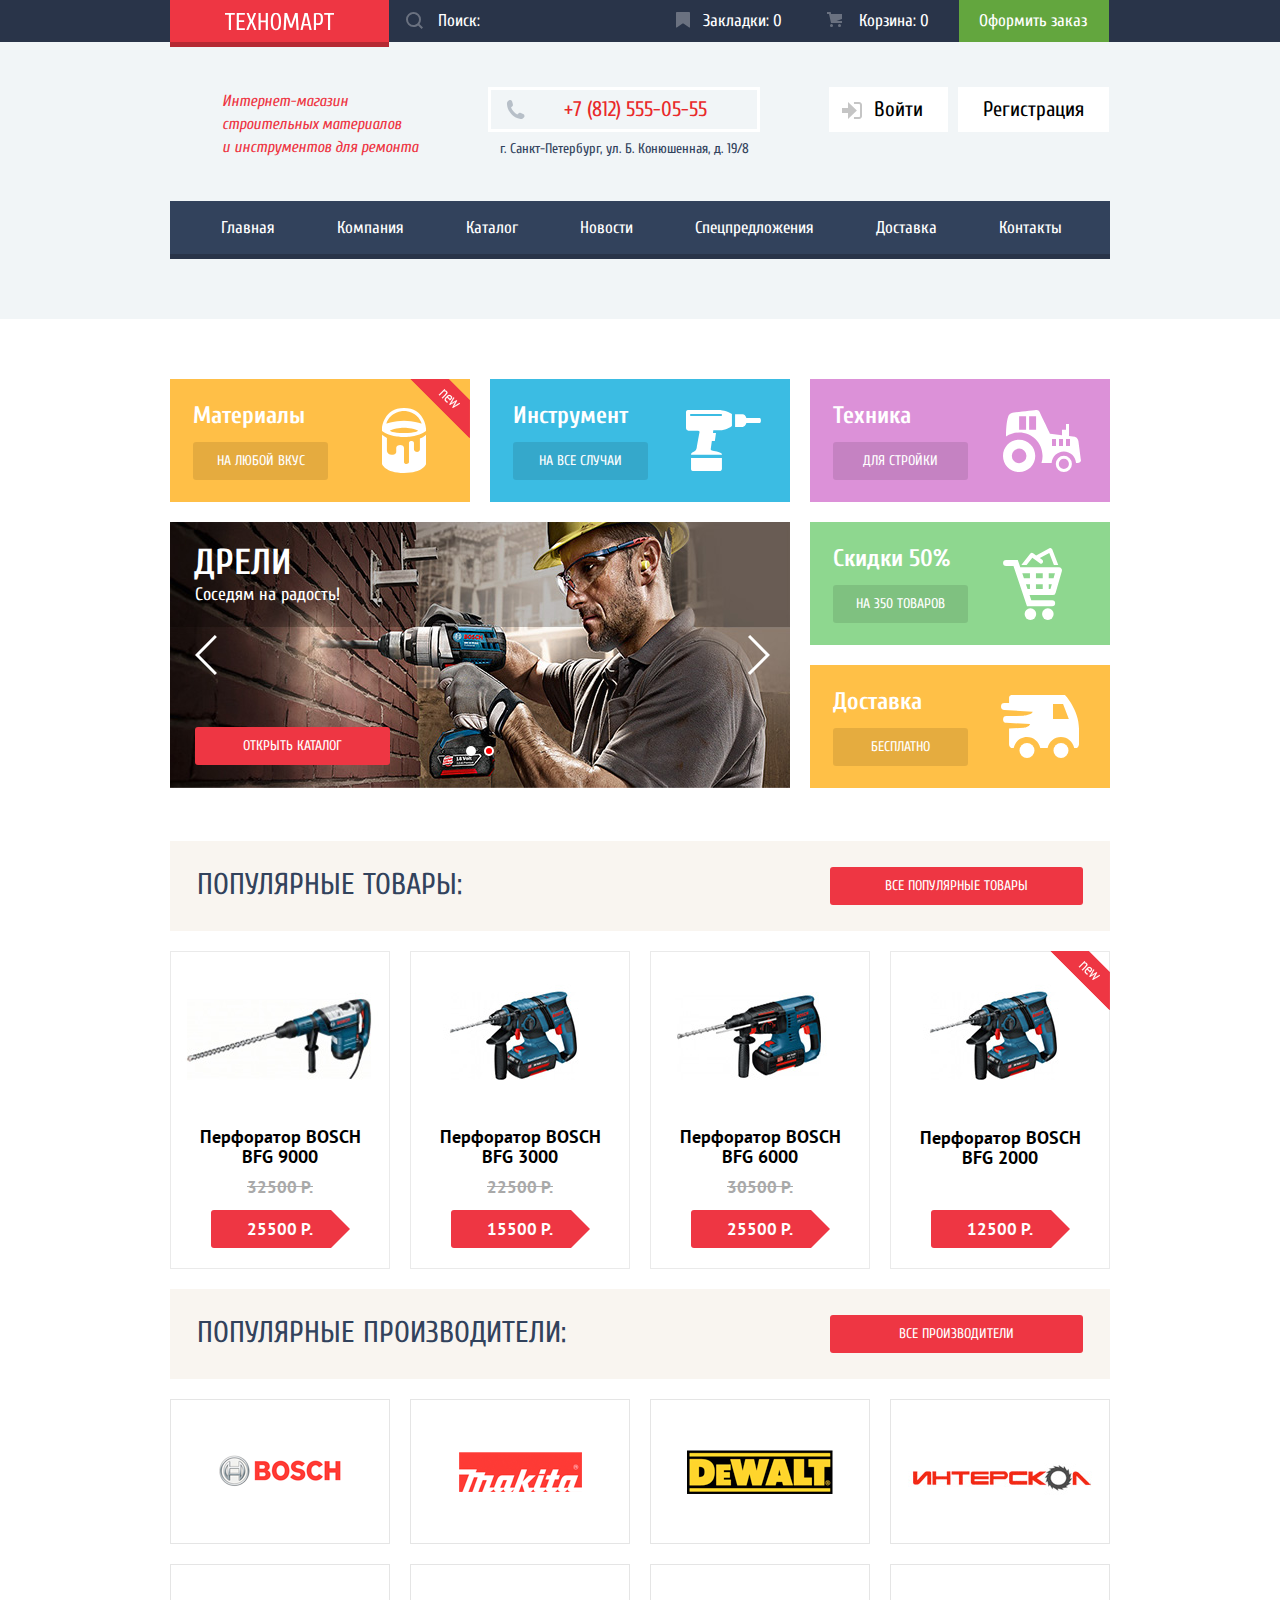
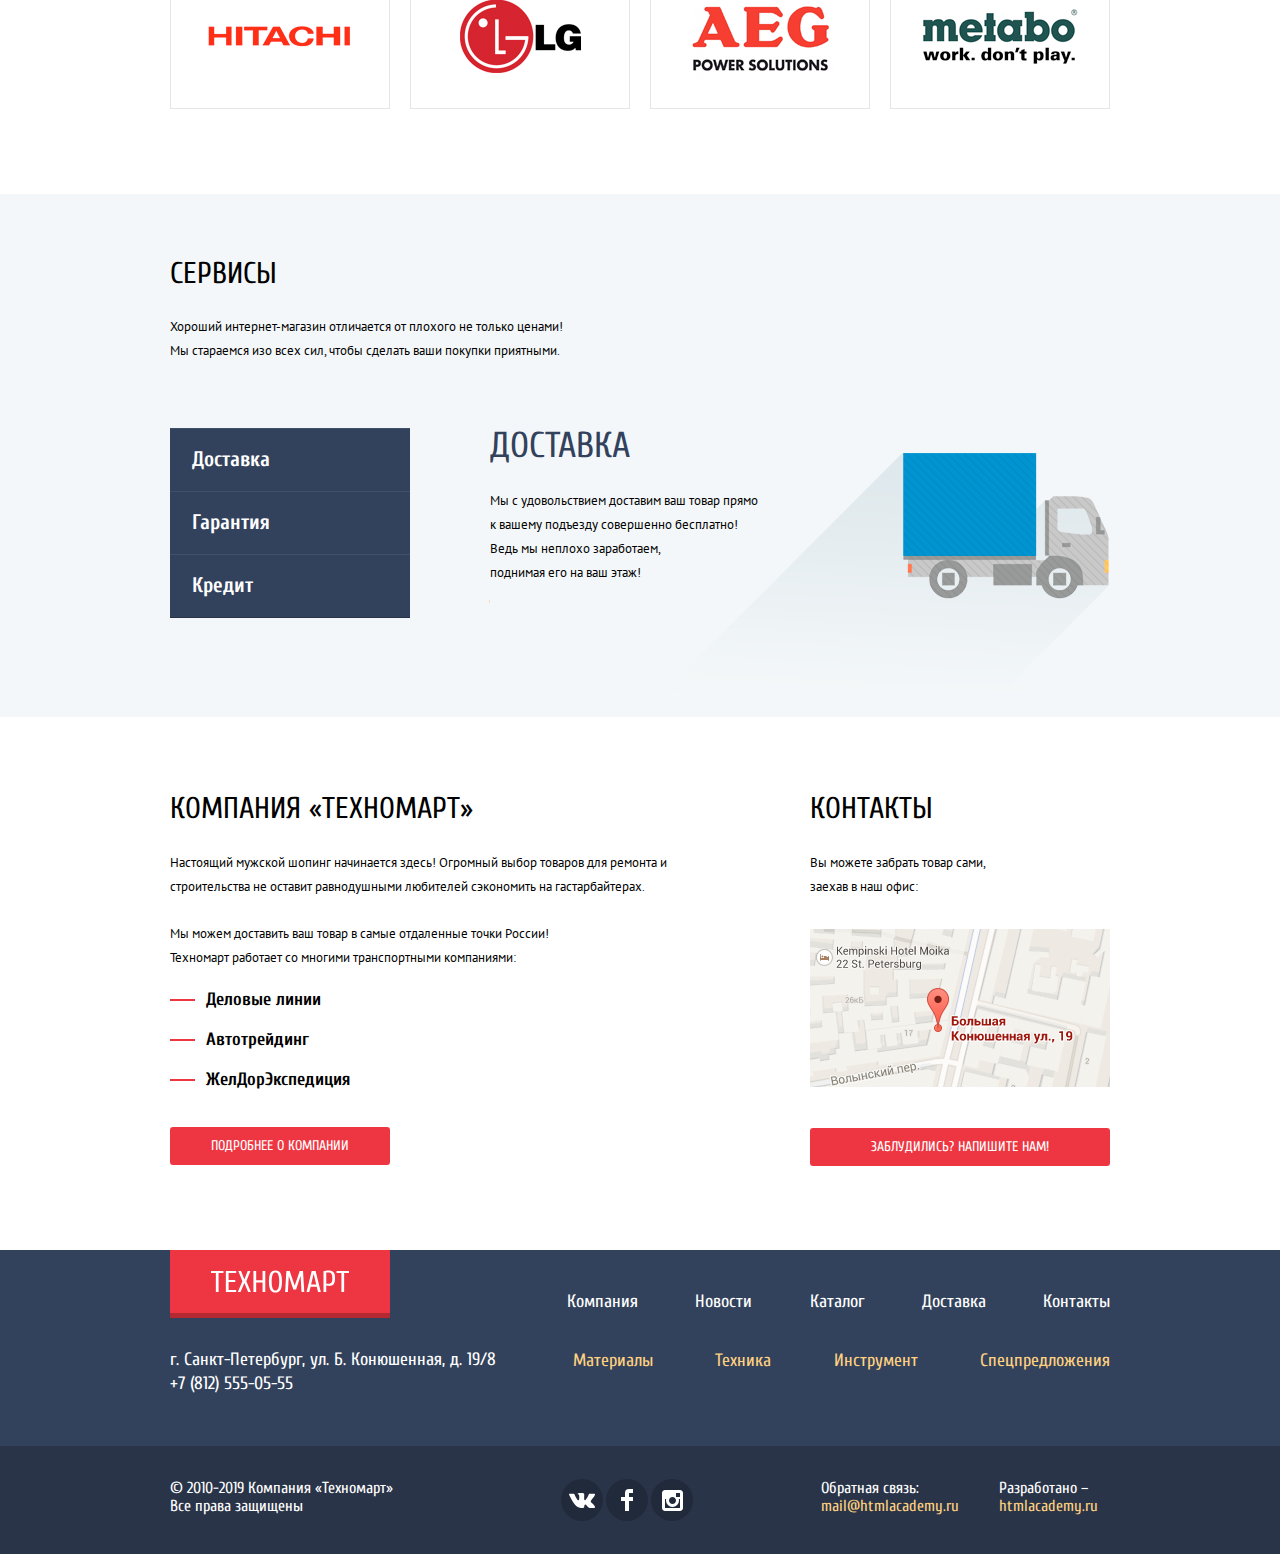
==== commit d80364dd: "Сделала лого, js, подправила отступы" ====
--- a/index.html
+++ b/index.html
@@ -50,6 +50,7 @@
               </li>
             </ul>
           </div>
+          
           <nav class="main-nav">
             <ul class="page-nav">
               <li class="page-nav-item"><a href="index.html">Главная</a></li>
@@ -361,71 +362,12 @@
       
     <section class="modal modal-map">
       <h2 class="visually-hidden">Как до нас добраться</h2>
-      <iframe src="https://www.google.com/maps/embed?pb=!1m18!1m12!1m3!1d1998.6262987940795!2d30.321491717020034!3d59.938342962235666!2m3!1f0!2f0!3f0!3m2!1i1024!2i768!4f13.1!3m3!1m2!1s0x4696310fca145cc1%3A0x42b32648d8238007!2z0JHQvtC70YzRiNCw0Y8g0JrQvtC90Y7RiNC10L3QvdCw0Y8g0YPQuy4sIDE5LzgsINCh0LDQvdC60YIt0J_QtdGC0LXRgNCx0YPRgNCzLCAxOTExODY!5e0!3m2!1sru!2sru!4v1560337641546!5m2!1sru!2sru" width="940" height="446" frameborder="0" style="border:0" allowfullscreen></iframe>
+      <iframe src="https://www.google.com/maps/embed?pb=!1m18!1m12!1m3!1d1998.6262987940795!2d30.321491717020034!3d59.938342962235666!2m3!1f0!2f0!3f0!3m2!1i1024!2i768!4f13.1!3m3!1m2!1s0x4696310fca145cc1%3A0x42b32648d8238007!2z0JHQvtC70YzRiNCw0Y8g0JrQvtC90Y7RiNC10L3QvdCw0Y8g0YPQuy4sIDE5LzgsINCh0LDQvdC60YIt0J_QtdGC0LXRgNCx0YPRgNCzLCAxOTExODY!5e0!3m2!1sru!2sru!4v1560337641546!5m2!1sru!2sru" width="940" height="446" allowfullscreen></iframe>
       <p><img src="img/map.png" width="940" height="446" alt="Офис компании по адресу ул. Большая Конюшенная 19/8, Санкт-Петербург"></p>
       <button class="modal-close" type="button"><span class="visually-hidden">Закрыть</span></button>
     </section>
 
-    <script>
-      var openForm = document.querySelector(".button-open-form");
-      var popup = document.querySelector(".modal-write-us");
-      var close = popup.querySelector(".modal-close");
-      var form = popup.querySelector("form");
-      var userName = popup.querySelector(".input-user-name");
-      var userEmail = popup.querySelector(".input-user-email");
-      var userText = popup.querySelector(".input-user-text");
-
-      openForm.addEventListener("click", function (evt) {
-        evt.preventDefault();
-        popup.classList.add("modal-show");
-        userName.focus();
-      });
-
-      close.addEventListener("click", function (evt) {
-        evt.preventDefault();
-        popup.classList.remove("modal-show");
-        popup.classList.remove("modal-error");
-      });
-
-      form.addEventListener("submit", function (evt) {
-        if (!userName.value || !userEmail.value || !userText.value) {
-          evt.preventDefault();
-          popup.classList.add("modal-error");
-        }
-      });
-
-      window.addEventListener("keydown", function (evt) {
-        evt.preventDefault();
-        if (evt.keyCode === 27) {
-          if (popup.classList.contains("modal-show")) {
-            popup.classList.remove("modal-show");
-            popup.classList.remove("modal-error");
-          }
-        }
-      });
-
-      var openMap = document.querySelector(".modal-map-link");
-      var mapPopup = document.querySelector(".modal-map");
-      var mapClose = mapPopup.querySelector(".modal-close");
-
-      openMap.addEventListener("click", function (evt) {
-        evt.preventDefault();
-        mapPopup.classList.add("modal-show");
-      });
-
-      mapClose.addEventListener("click", function (evt) {
-        evt.preventDefault();
-        mapPopup.classList.remove("modal-show");
-      });
-
-      window.addEventListener("keydown", function (evt) {
-        evt.preventDefault();
-        if (evt.keyCode === 27) {
-          if (mapPopup.classList.contains("modal-show")) {
-            mapPopup.classList.remove("modal-show");
-          }
-        }
-      });
-    </script>
+    <script src="js/openform.js"></script>
+    <script src="js/openmap.js"></script>
   </body>
 </html>
--- a/css/style.css
+++ b/css/style.css
@@ -1,9 +1,11 @@
 html { 
-    box-sizing: border-box; 
+    -webkit-box-sizing: border-box; 
+            box-sizing: border-box; 
 }
 
 *, *::before, *::after { 
-    box-sizing: inherit; 
+    -webkit-box-sizing: inherit; 
+            box-sizing: inherit; 
 }
 
 
@@ -42,7 +44,9 @@
 
   white-space: nowrap;
 
-  clip-path: inset(100%);
+  -webkit-clip-path: inset(100%);
+
+          clip-path: inset(100%);
   clip: rect(0 0 0 0);
   overflow: hidden;
 }
@@ -83,8 +87,13 @@
 }
 
 .page-header {
-    display: flex;
-    flex-direction: column;
+    display: -webkit-box;
+    display: -ms-flexbox;
+    display: flex;
+    -webkit-box-orient: vertical;
+    -webkit-box-direction: normal;
+        -ms-flex-direction: column;
+            flex-direction: column;
     margin: 0;
     padding: 0;
     margin-bottom: 60px;
@@ -104,18 +113,32 @@
 }
 
 .header-top-container {
-    display: flex;
-    flex-wrap: wrap;
+    display: -webkit-box;
+    display: -ms-flexbox;
+    display: flex;
+    -ms-flex-wrap: wrap;
+        flex-wrap: wrap;
+    margin: 0;
 }
 
 .header-logo,
 .footer-logo {
     background-color: #ee3643;
-    box-shadow: 0 5px 0 0 rgb(181, 41, 51);
+    -webkit-box-shadow: 0 5px 0 0 rgb(181, 41, 51);
+        box-shadow: 0 5px 0 0 rgb(181, 41, 51);
+}
+
+.header-logo:hover {
+    background-color: #ca2c37;
+}
+
+.header-logo:active {
+    background-color: #ba2732;
 }
 
 .header-logo {
-    padding: 10px 55px;
+    padding: 0 55px;
+    padding-top: 12px;
     z-index: 1;
 }
 
@@ -131,6 +154,8 @@
 
 .header-search {
     position: relative;
+    padding: 0;
+    margin: 0;
 }
 
 .header-search svg {
@@ -149,7 +174,7 @@
     width: 270px;
     
     margin: 0;
-    padding: 13px 0;
+    padding: 12px 0;
     padding-left: 49px;
     
     font-size: 17px;
@@ -160,6 +185,18 @@
     border: none;
 }
 
+.header-search input::-webkit-input-placeholder {
+    color: #ffffff;
+}
+
+.header-search input:-ms-input-placeholder {
+    color: #ffffff;
+}
+
+.header-search input::-ms-input-placeholder {
+    color: #ffffff;
+}
+
 .header-search input::placeholder {
     color: #ffffff;
 }
@@ -185,12 +222,11 @@
 
 .header-top .user-menu-btn {
     width: 150px;
-    padding: 13px 0;
+    padding: 0;
+    padding-top: 12px;
     margin: 0;
     
     color: #ffffff;
-
-    box-sizing: border-box;
 }
 
 .header-top .user-menu-btn-marker {
@@ -278,11 +314,15 @@
 }
 
 .header-middle {
-    display: flex;
-    justify-content: space-between;
+    display: -webkit-box;
+    display: -ms-flexbox;
+    display: flex;
+    -webkit-box-pack: justify;
+        -ms-flex-pack: justify;
+            justify-content: space-between;
 
     padding: 45px 0;
-    padding-left: 50px;
+    padding-left: 52px;
     padding-bottom: 40px;
     margin: 0;
 }
@@ -305,8 +345,13 @@
 }
 
 .header-contacts {
-    display: flex;
-    flex-direction: column;
+    display: -webkit-box;
+    display: -ms-flexbox;
+    display: flex;
+    -webkit-box-orient: vertical;
+    -webkit-box-direction: normal;
+        -ms-flex-direction: column;
+            flex-direction: column;
 
     min-width: 270px;
     padding: 0;
@@ -316,10 +361,10 @@
 .header-contacts a {
     position: relative;
 
-    padding: 9px 52px;
-    padding-left: 70px;
-    margin: 0;
-    margin-bottom: 4px;
+    padding: 9px 50px;
+    padding-left: 73px;
+    margin: 0;
+    margin-bottom: 5px;
 
     font-size: 21px;
     line-height: 21px;
@@ -334,7 +379,7 @@
 
     position: absolute;
     top: 10px;
-    left: 13px;
+    left: 15px;
     width: 19px;
     height: 19px;
 
@@ -346,7 +391,7 @@
 .header-address {
     margin: 0;
     padding: 0;
-    padding-left: 13px;
+    padding-left: 12px;
 
     font-size: 14px;
     line-height: 24px;
@@ -354,8 +399,11 @@
 }
 
 .user-nav {
-    display: flex;
-    flex-wrap: wrap;
+    display: -webkit-box;
+    display: -ms-flexbox;
+    display: flex;
+    -ms-flex-wrap: wrap;
+        flex-wrap: wrap;
 
     width: 281px;
     margin: 0;
@@ -369,9 +417,6 @@
 }
 
 .user-nav li {
-    /* display: flex;
-    flex-wrap: wrap;
-    align-content: flex-start; */
     position: relative;
     margin: 0;
     padding: 0;
@@ -380,9 +425,10 @@
 .user-nav a {
     display: inline-block;
     margin: 0;
-    margin-right: 8px;
+    margin-right: 10px;
     padding: 12px 25px;
 
+    vertical-align: top;
     font-size: 21px;
     line-height: 21px;
     color: #000000;
@@ -390,23 +436,24 @@
     background-color: #ffffff;
 }
 
+.user-nav .reg-link {
+    margin-right: 0;
+}
+
 .inner-page .user-nav a {
-    margin-right: 0;
-}
-
-.user-nav .reg-link {
     margin-right: 0;
 }
 
 .user-nav .login-link,
 .user-nav .profile-link {
     padding-left: 45px;
+    margin-bottom: 5px;
 }
 
 .login-icon {
     position: absolute;
 
-    top: 12px;
+    top: 15px;
     left: 13px;
     width: 20px;
     height: 17px;
@@ -432,7 +479,7 @@
 
 .profile-link-icon {
     position: absolute;
-    top: 12px;
+    top: 14px;
     left: 13px;
 
     width: 20px;
@@ -448,7 +495,7 @@
 
 .exit-profile-link-icon {
     position: absolute;
-    top: 12px;
+    top: 14px;
     left: 12px;
     width: 20px;
     height: 17px;
@@ -457,9 +504,7 @@
 }
 
 .user-nav .user-link {
-    position: relative;
-
-    padding: 0 15px;
+    padding: 0 17px;
     margin: 0;
     font-size: 16px;
     line-height: 18px;
@@ -468,7 +513,11 @@
     text-decoration: underline;
 }
 
-.user-nav .user-link::after {
+.user-nav .user-orders {
+    position: relative;
+}
+
+.user-nav .user-orders::after {
     content: "";
 
     position: absolute;
@@ -482,16 +531,16 @@
     border-radius: 50%;
 }
 
-.user-nav .user-link:last-child::after {
-    display: none;
-}
-
 .page-nav {
-    display: flex;
-    justify-content: space-between;
+    display: -webkit-box;
+    display: -ms-flexbox;
+    display: flex;
+    -webkit-box-pack: justify;
+        -ms-flex-pack: justify;
+            justify-content: space-between;
     
     margin: 0;
-    margin-bottom: 60px;
+    margin-bottom: 65px;
     padding: 0 20px;
 
     font-size: 17px;
@@ -499,13 +548,14 @@
     list-style: none;
     
     background-color: #32425c;
-    box-shadow: inset 0 -5px 0 0 #293449;
+    -webkit-box-shadow: 0 5px 0 0 #293449;
+        box-shadow: 0 5px 0 0 #293449;
 }
 
 .page-nav a {
     display: block;
     margin: 0;
-    padding: 20px 31px;
+    padding: 18px 31px;
 
     vertical-align: middle;
     color: #ffffff;
@@ -531,8 +581,12 @@
 }
 
 .promo {
-    display: flex;
-    justify-content: space-between;
+    display: -webkit-box;
+    display: -ms-flexbox;
+    display: flex;
+    -webkit-box-pack: justify;
+        -ms-flex-pack: justify;
+            justify-content: space-between;
 
     margin: 0;
     margin-bottom: 53px;
@@ -540,24 +594,41 @@
 }
 
 .promo-left {
-    display: flex;
-    flex-wrap: wrap;
-    justify-content: space-between;
+    display: -webkit-box;
+    display: -ms-flexbox;
+    display: flex;
+    -ms-flex-wrap: wrap;
+        flex-wrap: wrap;
+    -webkit-box-pack: justify;
+        -ms-flex-pack: justify;
+            justify-content: space-between;
 
     width: 620px;
 }
 
 .promo-right {
-    display: flex;
-    flex-direction: column;
+    display: -webkit-box;
+    display: -ms-flexbox;
+    display: flex;
+    -webkit-box-orient: vertical;
+    -webkit-box-direction: normal;
+        -ms-flex-direction: column;
+            flex-direction: column;
 
     width: 300px;
 }
 
 .promo-item {
-    display: flex;
-    flex-direction: column;
-    justify-content: space-between;
+    display: -webkit-box;
+    display: -ms-flexbox;
+    display: flex;
+    -webkit-box-orient: vertical;
+    -webkit-box-direction: normal;
+        -ms-flex-direction: column;
+            flex-direction: column;
+    -webkit-box-pack: justify;
+        -ms-flex-pack: justify;
+            justify-content: space-between;
     width: 300px;
     height: 123px;
 
@@ -651,7 +722,9 @@
 
     text-align: center;
     font-size: 0;
-    transform: translateX(-50%);
+    -webkit-transform: translateX(-50%);
+        -ms-transform: translateX(-50%);
+            transform: translateX(-50%);
 }
 
 .slider-controls label {
@@ -664,7 +737,8 @@
 
     border-radius: 50%;
     cursor: pointer;
-    box-sizing: content-box;
+    -webkit-box-sizing: content-box;
+            box-sizing: content-box;
 }
 
 .slider-controls label::after {
@@ -790,10 +864,14 @@
 }
 
 .section-top {
-    display: flex;
-    justify-content: space-between;
-
-    padding: 27px 27px;
+    display: -webkit-box;
+    display: -ms-flexbox;
+    display: flex;
+    -webkit-box-pack: justify;
+        -ms-flex-pack: justify;
+            justify-content: space-between;
+
+    padding: 26px 27px;
     margin: 0;
     margin-bottom: 20px;
 
@@ -801,7 +879,7 @@
 }
 
 .section-top h2 {
-    padding: 0;
+    padding-top: 3px;
     margin: 0;
 
     vertical-align: middle;
@@ -811,14 +889,15 @@
     width: 253px;
 }
 
-/* .popular {
-    margin-bottom: 20px;
-} */
-
 .popular-list {
-    display: flex;
-    flex-wrap: wrap;
-    justify-content: space-between;
+    display: -webkit-box;
+    display: -ms-flexbox;
+    display: flex;
+    -ms-flex-wrap: wrap;
+        flex-wrap: wrap;
+    -webkit-box-pack: justify;
+        -ms-flex-pack: justify;
+            justify-content: space-between;
 
     margin: 0;
     padding: 0;
@@ -836,25 +915,36 @@
 }
 
 .catalog-item {
-    display: flex;
-    flex-wrap: wrap;
-    align-items: center;
-    flex-direction: column;
-    justify-content: space-between;
+    display: -webkit-box;
+    display: -ms-flexbox;
+    display: flex;
+    -ms-flex-wrap: wrap;
+        flex-wrap: wrap;
+    -webkit-box-align: center;
+        -ms-flex-align: center;
+            align-items: center;
+    -webkit-box-orient: vertical;
+    -webkit-box-direction: normal;
+        -ms-flex-direction: column;
+            flex-direction: column;
+    -webkit-box-pack: justify;
+        -ms-flex-pack: justify;
+            justify-content: space-between;
     position: relative;
     padding: 0;
     margin: 0;
     margin-bottom: 20px;
 
     width: 220px;
-    height: 318px;
+    min-height: 318px;
     
     list-style: none;
     border: 1px solid #eaeaea;
 }
 
 .catalog-item:hover {
-    box-shadow: 0px 10px 25px 0 rgba(41, 52, 73, 0.5);
+    -webkit-box-shadow: 0px 10px 25px 0 rgba(41, 52, 73, 0.5);
+            box-shadow: 0px 10px 25px 0 rgba(41, 52, 73, 0.5);
 }
 
 .catalog-item-new::after {
@@ -909,7 +999,7 @@
     display: block;
     position: relative;
 
-    padding: 10px 35px;
+    padding: 10px 36px;
     margin: 0 auto;
     margin-top: 42px;
     margin-bottom: 20px;
@@ -964,7 +1054,8 @@
     margin-bottom: 5px;
 
     background-color: #63a63e;
-    box-shadow: inset 0 -3px 0 0 #367315;
+    -webkit-box-shadow: inset 0 -3px 0 0 #367315;
+            box-shadow: inset 0 -3px 0 0 #367315;
 }
 
 .hover-buttons .button-cart::before {
@@ -993,7 +1084,8 @@
 
 .hover-buttons .button-cart:focus {
     background-color: #518534;
-    box-shadow: none;
+    -webkit-box-shadow: none;
+            box-shadow: none;
     outline: none;
 }
 
@@ -1027,13 +1119,18 @@
 }
 
 .brands {
-    margin-bottom: 60px;
+    margin-bottom: 65px;
 }
 
 .brands-list {
-    display: flex;
-    flex-wrap: wrap;
-    justify-content: space-between;
+    display: -webkit-box;
+    display: -ms-flexbox;
+    display: flex;
+    -ms-flex-wrap: wrap;
+        flex-wrap: wrap;
+    -webkit-box-pack: justify;
+        -ms-flex-pack: justify;
+            justify-content: space-between;
 
     margin: 0;
     padding: 0;
@@ -1047,9 +1144,15 @@
 }
 
 .brands-list-item a {
-    display: flex;
-    align-items: center;
-    justify-content: center;
+    display: -webkit-box;
+    display: -ms-flexbox;
+    display: flex;
+    -webkit-box-align: center;
+        -ms-flex-align: center;
+            align-items: center;
+    -webkit-box-pack: center;
+        -ms-flex-pack: center;
+            justify-content: center;
     
     width: 220px;
     height: 145px;
@@ -1064,11 +1167,13 @@
 }
 
 .brands-list-item a:hover {
-    box-shadow: 0 10px 25px 0 rgba(41, 52, 73, 0.5);
+    -webkit-box-shadow: 0 10px 25px 0 rgba(41, 52, 73, 0.5);
+            box-shadow: 0 10px 25px 0 rgba(41, 52, 73, 0.5);
 }
 
 .brands-list-item a:active {
-    box-shadow: 0 4px 10px 0 rgba(41, 52, 73, 0.5);
+    -webkit-box-shadow: 0 4px 10px 0 rgba(41, 52, 73, 0.5);
+            box-shadow: 0 4px 10px 0 rgba(41, 52, 73, 0.5);
     opacity: 0.3;
 }
 
@@ -1099,11 +1204,15 @@
 }
 
 .slider-services {
-    display: flex;
-    justify-content: space-between;
-
-    margin: 0;
-    margin-top: 70px;
+    display: -webkit-box;
+    display: -ms-flexbox;
+    display: flex;
+    -webkit-box-pack: justify;
+        -ms-flex-pack: justify;
+            justify-content: space-between;
+
+    margin: 0;
+    margin-top: 65px;
     padding: 0;
 }
 
@@ -1117,9 +1226,9 @@
 .service-button {
     width: 240px;
 
-    padding: 13px 0;
+    padding: 16px 0;
     padding-left: 22px;
-    padding-bottom: 19px;
+    padding-bottom: 17px;
 
     font-size: 21px;
     line-height: 30px;
@@ -1129,7 +1238,8 @@
 
     background-color: #32425c;
     border-radius: 0;
-    box-shadow: 0 1px 0 0 #293449, inset 0 1px 0 0 #405069;
+    -webkit-box-shadow: 0 1px 0 0 #293449, inset 0 1px 0 0 #405069;
+        box-shadow: 0 1px 0 0 #293449, inset 0 1px 0 0 #405069;
 }
 
 .service-button:hover {
@@ -1141,7 +1251,8 @@
 
     outline: none;
     background-color: #ffffff;
-    box-shadow: 0 1px 0 0 #ffffff, inset 0 1px 0 0 #ffffff;
+    -webkit-box-shadow: 0 1px 0 0 #ffffff, inset 0 1px 0 0 #ffffff;
+            box-shadow: 0 1px 0 0 #ffffff, inset 0 1px 0 0 #ffffff;
 }
 
 .slider {
@@ -1189,8 +1300,6 @@
 
 .service-slider-guarantee {
     padding-bottom: 80px;
-
-    /* z-index: 10; */
    
     background: #f4f7f9 url("../img/guarantee.png") no-repeat 230px 0;
 }
@@ -1202,8 +1311,6 @@
 .service-slider-credit {
     padding-bottom: 95px;
   
-    /* z-index: 10; */
-
     background: #f4f7f9 url("../img/credit.png") no-repeat 155px 0;
 }
 
@@ -1217,8 +1324,12 @@
 }
 
 .index-columns {
-    display: flex;
-    justify-content: space-between;
+    display: -webkit-box;
+    display: -ms-flexbox;
+    display: flex;
+    -webkit-box-pack: justify;
+        -ms-flex-pack: justify;
+            justify-content: space-between;
 
     padding: 0;
     margin: 0;
@@ -1240,7 +1351,7 @@
 
 .about-us p {
     padding-bottom: 23px;
-    width: 519px;
+    width: 525px;
 }
 
 .transport-list {
@@ -1249,7 +1360,8 @@
 
     padding: 0;
     margin: 0;
-    margin-bottom: 35px;
+    margin-top: -3px;
+    margin-bottom: 37px;
     list-style: none;
 }
 
@@ -1270,7 +1382,7 @@
     content: "";
 
     position: absolute;
-    top: 8px;
+    top: 9px;
     left: 0;
     width: 25px;
     height: 2px;
@@ -1299,7 +1411,7 @@
     height: 158px;
     padding: 0;
     margin: 0;
-    margin-bottom: 34px;
+    margin-bottom: 33px;
 }
 
 .contacts .button {
@@ -1311,9 +1423,14 @@
 }
 
 .breadcrumbs {
-    display: flex;
-    justify-content: flex-start;
-    flex-wrap: wrap;
+    display: -webkit-box;
+    display: -ms-flexbox;
+    display: flex;
+    -webkit-box-pack: start;
+        -ms-flex-pack: start;
+            justify-content: flex-start;
+    -ms-flex-wrap: wrap;
+        flex-wrap: wrap;
 
     margin: 0;
     margin-bottom: 20px;
@@ -1375,7 +1492,7 @@
 .page-title {
     margin: 0;
     margin-bottom: 20px;
-    padding: 30px;
+    padding: 29px;
 
     font-family: Cuprum, Arial, sans-serif;
     font-size: 30px;
@@ -1400,8 +1517,12 @@
 }
 
 .catalog-columns {
-    display: flex;
-    justify-content: space-between;
+    display: -webkit-box;
+    display: -ms-flexbox;
+    display: flex;
+    -webkit-box-pack: justify;
+        -ms-flex-pack: justify;
+            justify-content: space-between;
 }
 
 .filters {
@@ -1444,9 +1565,15 @@
 }
 
 .range-controls {
-    display: flex;
-    justify-content: center;
-    align-items: center;
+    display: -webkit-box;
+    display: -ms-flexbox;
+    display: flex;
+    -webkit-box-pack: center;
+        -ms-flex-pack: center;
+            justify-content: center;
+    -webkit-box-align: center;
+        -ms-flex-align: center;
+            align-items: center;
     position: relative;
 
     height: 80px;
@@ -1478,11 +1605,14 @@
     height: 4px;
     padding: 0;
 
-    box-sizing: content-box;
+    -webkit-box-sizing: content-box;
+
+            box-sizing: content-box;
     border: 9px solid #ffffff;
     background-color: #b5b5b5;
     border-radius: 50%;
-    box-shadow: 0 2px 1px 0 #d7dcde;
+    -webkit-box-shadow: 0 2px 1px 0 #d7dcde;
+            box-shadow: 0 2px 1px 0 #d7dcde;
     cursor: pointer;
 }
 
@@ -1495,9 +1625,15 @@
 }
 
 .price-controls {
-    display: flex;
-    justify-content: space-between;
-    align-items: center;
+    display: -webkit-box;
+    display: -ms-flexbox;
+    display: flex;
+    -webkit-box-pack: justify;
+        -ms-flex-pack: justify;
+            justify-content: space-between;
+    -webkit-box-align: center;
+        -ms-flex-align: center;
+            align-items: center;
 }
 
 .price-controls input {
@@ -1539,7 +1675,10 @@
     display: block;
 
     cursor: pointer;
-    user-select: none;
+    -webkit-user-select: none;
+       -moz-user-select: none;
+        -ms-user-select: none;
+            user-select: none;
 
 }
 
@@ -1640,8 +1779,12 @@
 }
 
 .catalog-filter {
-    display: flex;
-    justify-content: space-between;
+    display: -webkit-box;
+    display: -ms-flexbox;
+    display: flex;
+    -webkit-box-pack: justify;
+        -ms-flex-pack: justify;
+            justify-content: space-between;
 
     padding: 11px 18px;
     margin: 0;
@@ -1658,6 +1801,8 @@
 }
 
 .catalog-filter ul {
+    display: -webkit-box;
+    display: -ms-flexbox;
     display: flex;
 
     margin: 0;
@@ -1667,7 +1812,9 @@
 }
 
 .catalog-filter .sort-type {
-    justify-content: space-between;
+    -webkit-box-pack: justify;
+        -ms-flex-pack: justify;
+            justify-content: space-between;
     min-width: 354px;
 }
 
@@ -1676,12 +1823,14 @@
 
     color: rgba(0, 0, 0, 0.18);
     text-transform: uppercase; 
-    text-decoration: underline dotted #ee3643; 
+    -webkit-text-decoration: underline dotted #ee3643; 
+            text-decoration: underline dotted #ee3643; 
 }
 
 .sort-type a:hover {
     color: #000000;
-    text-decoration: underline solid #ee3643;
+    -webkit-text-decoration: underline solid #ee3643;
+            text-decoration: underline solid #ee3643;
 }
 
 .sort-type a:focus {
@@ -1695,7 +1844,9 @@
 }
 
 .catalog-filter .sort-range {
-    justify-content: space-between;
+    -webkit-box-pack: justify;
+        -ms-flex-pack: justify;
+            justify-content: space-between;
     width: 43px;
 }
 
@@ -1720,13 +1871,12 @@
     margin-bottom: 52px;
 }
 
-/* .inner-page .catalog-item {
-    margin-bottom: 20px;
-} */
-
 .pagination-list {
-    display: flex;
-    flex-wrap: wrap;
+    display: -webkit-box;
+    display: -ms-flexbox;
+    display: flex;
+    -ms-flex-wrap: wrap;
+        flex-wrap: wrap;
     margin: 0;
     margin-bottom: 60px;
     padding: 0;
@@ -1807,8 +1957,13 @@
 }
 
 .page-footer {
-    display: flex;
-    flex-direction: column;
+    display: -webkit-box;
+    display: -ms-flexbox;
+    display: flex;
+    -webkit-box-orient: vertical;
+    -webkit-box-direction: normal;
+        -ms-flex-direction: column;
+            flex-direction: column;
 
     margin: 0;
     margin-top: 84px;
@@ -1834,9 +1989,14 @@
 }
 
 .footer-logo {
+   display: -webkit-box;
+   display: -ms-flexbox;
    display: flex;
-   justify-content: center;
-   align-content: center;
+   -webkit-box-pack: center;
+       -ms-flex-pack: center;
+           justify-content: center;
+   -ms-flex-line-pack: center;
+       align-content: center;
     
     width: 220px;
     padding: 20px 0;
@@ -1859,8 +2019,12 @@
 }
 
 .footer-columns {
-    display: flex;
-    justify-content: space-between;
+    display: -webkit-box;
+    display: -ms-flexbox;
+    display: flex;
+    -webkit-box-pack: justify;
+        -ms-flex-pack: justify;
+            justify-content: space-between;
 }
 
 .footer-contacts {
@@ -1882,8 +2046,11 @@
 
 .footer-nav,
 .footer-catalog {
-    display: flex;
-    flex-wrap: wrap;
+    display: -webkit-box;
+    display: -ms-flexbox;
+    display: flex;
+    -ms-flex-wrap: wrap;
+        flex-wrap: wrap;
 }
 
 .footer-nav li, 
@@ -1896,8 +2063,12 @@
 }
 
 .footer-bottom-container {
-    display: flex;
-    justify-content: space-between;
+    display: -webkit-box;
+    display: -ms-flexbox;
+    display: flex;
+    -webkit-box-pack: justify;
+        -ms-flex-pack: justify;
+            justify-content: space-between;
 
     padding: 33px 0;
     padding-right: 15px;
@@ -1940,8 +2111,8 @@
     text-decoration: none;
 }
 
-.footer-feedback a:focus,
-.footer-create a:focus {
+.footer-feedback a:active,
+.footer-create a:active {
     color: #ee3643;
 }
 
@@ -1952,15 +2123,22 @@
 }
 
 .footer-social {
+    display: -webkit-box;
+    display: -ms-flexbox;
     display: flex;
     width: 132px;
-    flex-wrap: wrap;
-    justify-content: space-between;
+    -ms-flex-wrap: wrap;
+        flex-wrap: wrap;
+    -webkit-box-pack: justify;
+        -ms-flex-pack: justify;
+            justify-content: space-between;
     margin: 0;
     padding: 0;
 }
 
 .social-button {
+    display: -webkit-box;
+    display: -ms-flexbox;
     display: flex;
     
     width: 42px;
@@ -2007,49 +2185,82 @@
     margin-left: 35px;
 }
 
+@-webkit-keyframes swing {
+    0% {
+        -webkit-transform: translateX(-400px);
+                transform: translateX(-400px);
+    }
+    50% {
+        -webkit-transform: translateX(400px);
+                transform: translateX(400px);
+    }
+    100% {
+        -webkit-transform: translateX(0);
+                transform: translateX(0);
+    }
+}
+
 @keyframes swing {
     0% {
-        transform: translateX(-200px);
+        -webkit-transform: translateX(-400px);
+                transform: translateX(-400px);
     }
     50% {
-        transform: translateX(200px);
+        -webkit-transform: translateX(400px);
+                transform: translateX(400px);
     }
     100% {
-        transform: translateX(0);
+        -webkit-transform: translateX(0);
+                transform: translateX(0);
+    }
+}
+
+@-webkit-keyframes shake {
+    0%, 100% {
+        -webkit-transform: translateY(0);
+                transform: translateY(0);
+    }
+    20%, 40%, 60%, 80% {
+        -webkit-transform: translateY(-10px);
+                transform: translateY(-10px);
+    }
+    30%, 50%, 70%, 90% {
+        -webkit-transform: translateY(10px);
+                transform: translateY(10px);
     }
 }
 
 @keyframes shake {
     0%, 100% {
-        transform: translateY(0);
+        -webkit-transform: translateY(0);
+                transform: translateY(0);
     }
     20%, 40%, 60%, 80% {
-        transform: translateY(-10px);
+        -webkit-transform: translateY(-10px);
+                transform: translateY(-10px);
     }
     30%, 50%, 70%, 90% {
-        transform: translateY(10px);
+        -webkit-transform: translateY(10px);
+                transform: translateY(10px);
     }
 }
 
 .modal {
     position: fixed;
     display: none;
-    
-    top: 50%;
-    left: 50%;
-    z-index: 30;
-    transform: translate(-50%, -50%);
-    /* margin: 0 auto; */
 }
 
 .modal-show {
     display: block;
 
-    animation: swing 0.4s;
+    -webkit-animation: swing 0.4s;
+
+            animation: swing 0.4s;
 }
 
 .modal-error {
-    animation: shake 0.6s;
+    -webkit-animation: shake 0.6s;
+            animation: shake 0.6s;
 }
 
 .modal .modal-close {
@@ -2071,30 +2282,44 @@
 }
 
 .modal-write-us {
+    top: 50%;
+    left: 50%;
     width: 620px;
+    margin-left: -310px;
+    margin-top: -215px;
     padding: 0;
     padding-top: 45px;
-    margin: 0;
 
     font-size: 18px;
     line-height: 18px;
 
     background-color: #ffffff;
     border-top: 7px solid rgb(255, 83, 88);
-    box-shadow: 0px 20px 40px 0 rgba(0, 0, 0, 0.75);
+    -webkit-box-shadow: 0px 20px 40px 0 rgba(0, 0, 0, 0.75);
+            box-shadow: 0px 20px 40px 0 rgba(0, 0, 0, 0.75);
 }
 
 .write-us-input {
-    display: flex;
-    flex-wrap: wrap;
-    justify-content: space-between;
+    display: -webkit-box;
+    display: -ms-flexbox;
+    display: flex;
+    -ms-flex-wrap: wrap;
+        flex-wrap: wrap;
+    -webkit-box-pack: justify;
+        -ms-flex-pack: justify;
+            justify-content: space-between;
     margin: 0;
     padding: 0 80px;
 }
 
 .write-us-item {
-    display: flex;
-    flex-direction: column;
+    display: -webkit-box;
+    display: -ms-flexbox;
+    display: flex;
+    -webkit-box-orient: vertical;
+    -webkit-box-direction: normal;
+        -ms-flex-direction: column;
+            flex-direction: column;
     padding: 0;
     margin: 0;
 }
@@ -2103,6 +2328,30 @@
 .write-us-item textarea {
     border: 2px solid #dee3e4;
     border-radius: 3px;
+}
+
+.write-us-item input::-webkit-input-placeholder,
+.write-us-item textarea::-webkit-input-placeholder {
+    font-family: "PT Sans", Arial, sans-serif;
+    font-size: 13px;
+    line-height: 18px;
+    color: #a9a9a9;
+}
+
+.write-us-item input:-ms-input-placeholder,
+.write-us-item textarea:-ms-input-placeholder {
+    font-family: "PT Sans", Arial, sans-serif;
+    font-size: 13px;
+    line-height: 18px;
+    color: #a9a9a9;
+}
+
+.write-us-item input::-ms-input-placeholder,
+.write-us-item textarea::-ms-input-placeholder {
+    font-family: "PT Sans", Arial, sans-serif;
+    font-size: 13px;
+    line-height: 18px;
+    color: #a9a9a9;
 }
 
 .write-us-item input::placeholder,
@@ -2159,10 +2408,16 @@
 }
 
 .modal-map {
+    top: 50%;
+    left: 50%;
     width: 940px;
     height: 446px;
-
-    box-shadow: 0 0 15px 0 rgba(0, 0, 0, 0.5);
+    margin-left: -470px;
+    margin-top: -223px;
+
+    -webkit-box-shadow: 0 0 15px 0 rgba(0, 0, 0, 0.5);
+
+            box-shadow: 0 0 15px 0 rgba(0, 0, 0, 0.5);
 }
 
 .modal-map p {
@@ -2187,12 +2442,18 @@
 }
 
 .modal-cart-add {
+    top: 50%;
+    left: 50%;
+    z-index: 40;
     width: 620px;
+    margin-left: -310px;
+    margin-top: -141px;
     padding: 0;
 
     background-color: #ffffff;
     border-top: 7px solid rgb(255, 83, 88);
-    box-shadow: 0px 20px 40px 0 rgba(0, 0, 0, 0.75);
+    -webkit-box-shadow: 0px 20px 40px 0 rgba(0, 0, 0, 0.75);
+            box-shadow: 0px 20px 40px 0 rgba(0, 0, 0, 0.75);
 }
 
 .modal-cart-add h2 {
@@ -2221,8 +2482,12 @@
 }
 
 .cart-add-buttons {
-    display: flex;
-    justify-content: space-between;
+    display: -webkit-box;
+    display: -ms-flexbox;
+    display: flex;
+    -webkit-box-pack: justify;
+        -ms-flex-pack: justify;
+            justify-content: space-between;
 
     margin: 0;
     padding: 37px 80px;
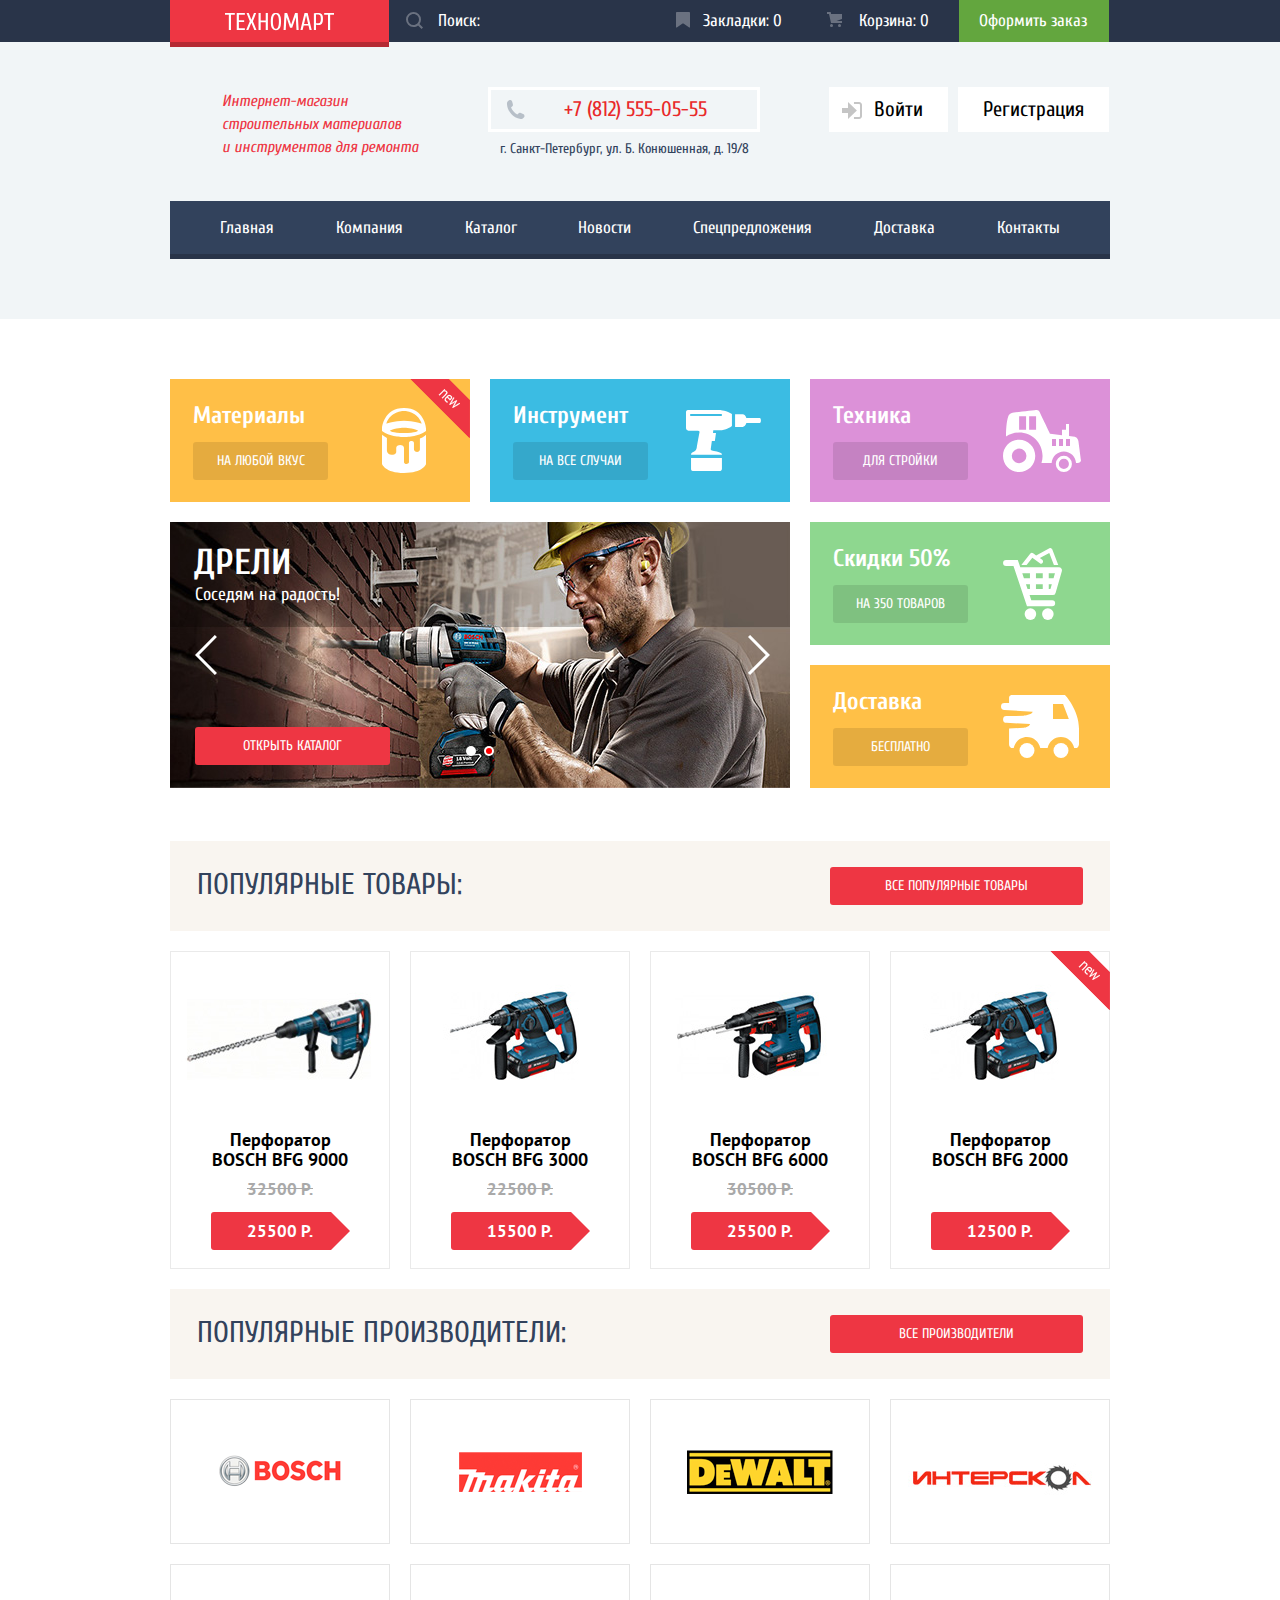
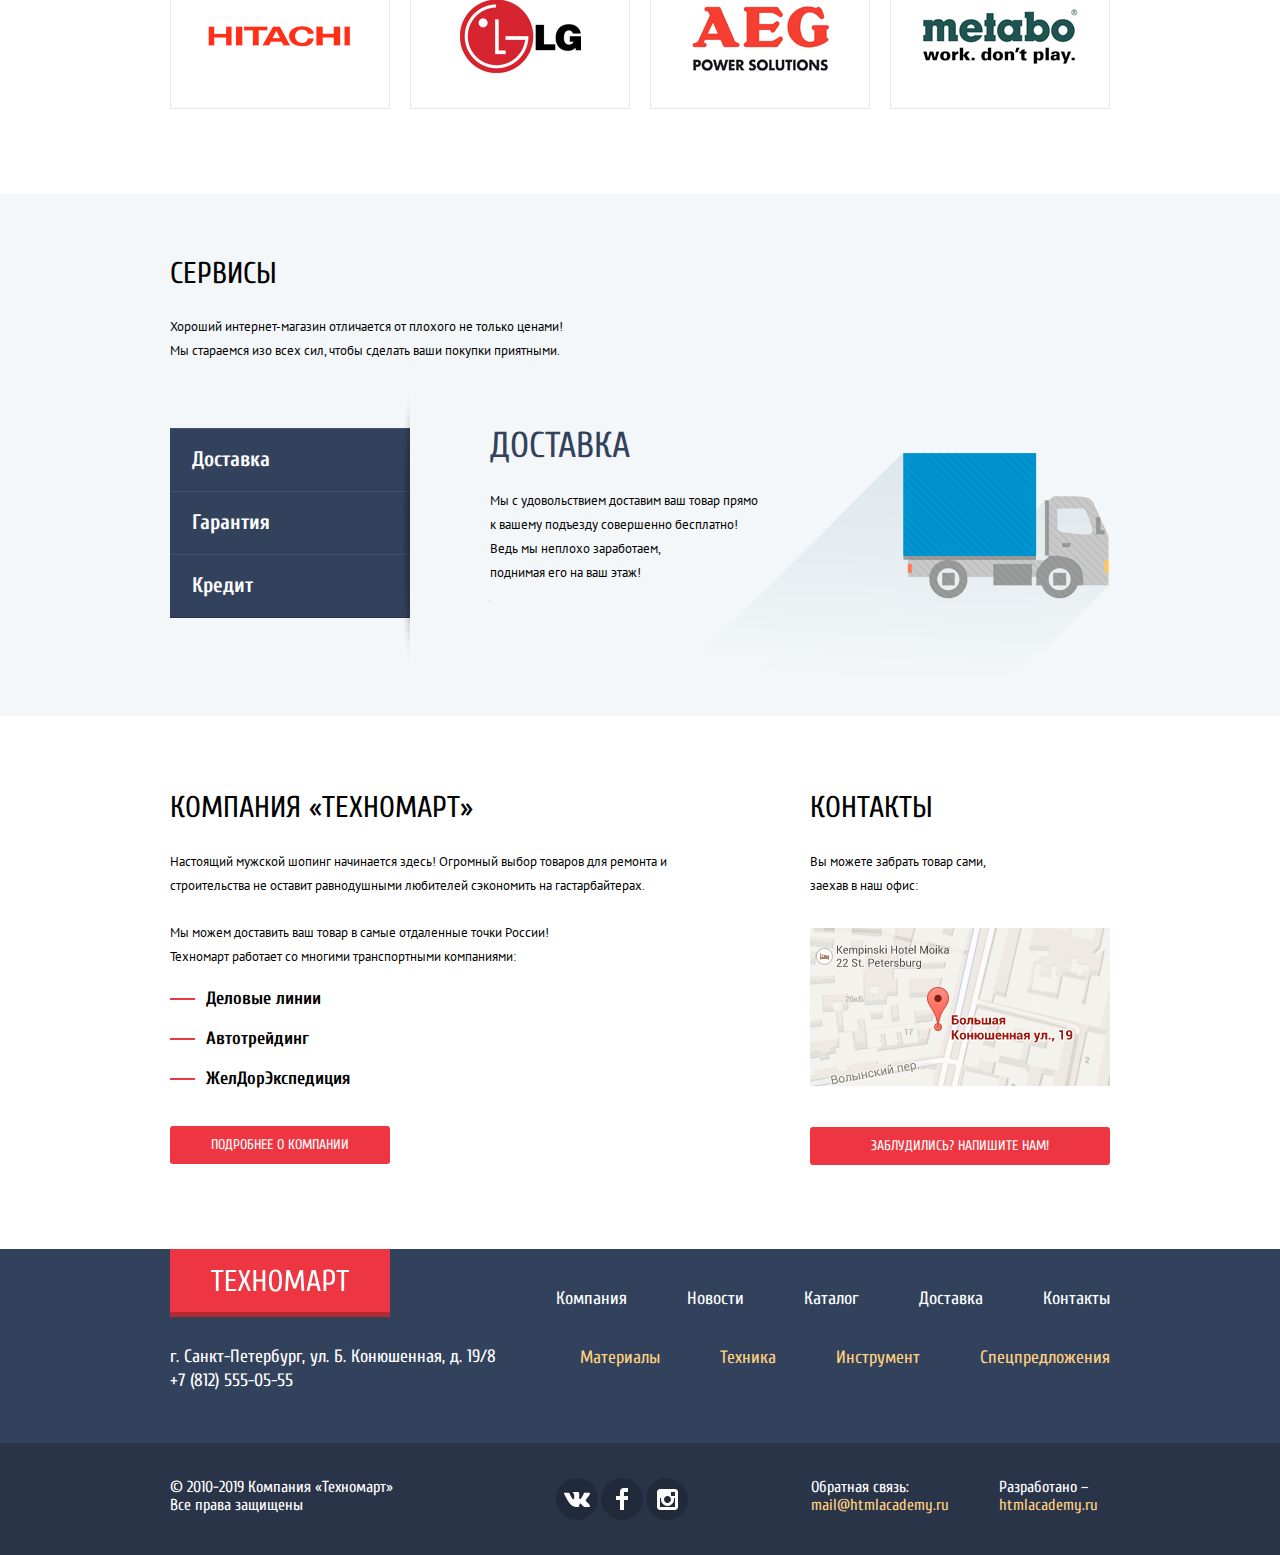
==== commit da37af1f: "Минимизировала стили и скрипты" ====
--- a/index.html
+++ b/index.html
@@ -5,7 +5,7 @@
     <title>Интернет-магазин "Техномарт"</title>
     <link href="https://fonts.googleapis.com/css?family=Cuprum:400,400i,700%7CPT+Sans:400,700&display=swap&subset=cyrillic" rel="stylesheet">
     <link href="css/normalize.css" rel="stylesheet">
-    <link href="css/style.css" rel="stylesheet">
+    <link href="css/style.min.css" rel="stylesheet">
   </head>
   <body>
 
@@ -92,15 +92,17 @@
               <button class="slider-button slider-button-right" type="button"><span class="visually-hidden">Вперед</span></button>
               <button class="slider-button slider-button-left" type="button"><span class="visually-hidden">Назад</span></button>
               
-              <div class="promo-slider-drill">
-                <h3>Дрели</h3>
-                <p>Соседям на радость!</p>
-                <a class="button" href="catalog.html">Открыть каталог</a>
-              </div>
-              <div class="promo-slider-perforator">
-                <h3>Перфораторы</h3>
-                <p>Настоящие мужские игрушки</p>
-                <a class="button" href="catalog.html">Открыть каталог</a>
+              <div class="promo-slider-wrapper">
+                <div class="promo-slider-drill">
+                  <h3>Дрели</h3>
+                  <p>Соседям на радость!</p>
+                  <a class="button" href="catalog.html">Открыть каталог</a>
+                </div>
+                <div class="promo-slider-perforator">
+                  <h3>Перфораторы</h3>
+                  <p>Настоящие мужские игрушки</p>
+                  <a class="button" href="catalog.html">Открыть каталог</a>
+                </div>
               </div>
             </div>
           </div>
@@ -277,7 +279,7 @@
             <h2 class="section-title">Контакты</h2>
             <p>Вы можете забрать товар сами, <br>
             заехав в наш офис:</p>
-            <a class="modal-map-link" href="https://yandex.ru/maps"><img src="img/map-small.png" width="300" height="158" alt="Адрес магазина на карте"></a>
+            <a class="modal-map-link" href="https://goo.gl/maps/RBn7Jcetv797ywLC7"><img src="img/map-small.png" width="300" height="158" alt="Адрес магазина на карте"></a>
             <a class="button button-open-form" href="form.html">Заблудились? Напишите нам!</a>
           </section>
         </div>
@@ -335,6 +337,15 @@
         </div>
       </div>
     </footer> 
+
+    <section class="modal modal-cart-add">
+      <h2>Товар добавлен в корзину!</h2>
+      <div class="cart-add-buttons">
+          <a class="button" href="#">Оформить заказ</a>
+          <button class="button modal-close-btn" type="button">Продолжить покупки</button> 
+      </div>
+      <button class="modal-close" type="button"><span class="visually-hidden">Закрыть</span></button>
+    </section>
 
     <section class="modal modal-write-us">
       <h2 class="visually-hidden">Напишите нам</h2>
@@ -367,7 +378,8 @@
       <button class="modal-close" type="button"><span class="visually-hidden">Закрыть</span></button>
     </section>
 
-    <script src="js/openform.js"></script>
-    <script src="js/openmap.js"></script>
+    <script src="js/opencartadd.min.js"></script>
+    <script src="js/openform.min.js"></script>
+    <script src="js/openmap.min.js"></script>
   </body>
 </html>
--- a/css/style.min.css
+++ b/css/style.min.css
@@ -0,0 +1 @@
+@-webkit-keyframes swing{0%{-webkit-transform:translateX(-400px);transform:translateX(-400px)}50%{-webkit-transform:translateX(400px);transform:translateX(400px)}to{-webkit-transform:translateX(0);transform:translateX(0)}}@keyframes swing{0%{-webkit-transform:translateX(-400px);transform:translateX(-400px)}50%{-webkit-transform:translateX(400px);transform:translateX(400px)}to{-webkit-transform:translateX(0);transform:translateX(0)}}@-webkit-keyframes shake{0%,to{-webkit-transform:translateY(0);transform:translateY(0)}20%,40%,60%,80%{-webkit-transform:translateY(-10px);transform:translateY(-10px)}30%,50%,70%,90%{-webkit-transform:translateY(10px);transform:translateY(10px)}}@keyframes shake{0%,to{-webkit-transform:translateY(0);transform:translateY(0)}20%,40%,60%,80%{-webkit-transform:translateY(-10px);transform:translateY(-10px)}30%,50%,70%,90%{-webkit-transform:translateY(10px);transform:translateY(10px)}}html{-webkit-box-sizing:border-box;box-sizing:border-box}*,::after,::before{-webkit-box-sizing:inherit;box-sizing:inherit}body{margin:0;padding:0;font-family:Cuprum,Arial,sans-serif;font-size:13px;line-height:18px;font-weight:400;color:#000;background-color:#fff}a{text-decoration:none}img{max-width:100%;height:auto}.visually-hidden:not(:focus):not(:active),input[type=checkbox].visually-hidden,input[type=radio].visually-hidden{position:absolute;width:1px;height:1px;margin:-1px;border:0;padding:0;white-space:nowrap;-webkit-clip-path:inset(100%);clip-path:inset(100%);clip:rect(0 0 0 0);overflow:hidden}.container{width:940px;margin:0 auto}.button{display:block;padding:10px 0;margin:0;font-family:Cuprum,Arial,sans-serif;font-size:14px;line-height:18px;color:#fff;text-align:center;text-transform:uppercase;background-color:#ee3643;border:0;border-radius:3px;cursor:pointer}.button:hover{background-color:#ca2c37}.button:focus{background-color:#ba2732;outline:0}.page-header{display:-webkit-box;display:-ms-flexbox;display:flex;-webkit-box-orient:vertical;-webkit-box-direction:normal;-ms-flex-direction:column;flex-direction:column;padding:0;margin:0 0 60px}.inner-page .page-header{margin-bottom:23px}.header-top{width:100%;font-size:17px;color:#fff;background-color:#293449}.header-top-container{display:-webkit-box;display:-ms-flexbox;display:flex;-ms-flex-wrap:wrap;flex-wrap:wrap;margin:0}.footer-logo,.header-logo{background-color:#ee3643;-webkit-box-shadow:0 5px 0 0 #b52933;box-shadow:0 5px 0 0 #b52933}.header-logo:hover{background-color:#ca2c37}.header-logo:active{background-color:#ba2732}.header-logo{padding:12px 55px 0;z-index:1}.header-logo img{width:109px;height:19px}.header-search input,.user-menu-btn{display:block}.header-search{position:relative;padding:0;margin:0}.header-search svg{position:absolute;top:12px;left:17px;width:17px;height:17px;fill:#fff;opacity:.3}.header-search input{width:270px;margin:0;padding:12px 0 12px 49px;font-size:17px;line-height:18px;color:#fff;background-color:transparent;border:0}.header-search input::-webkit-input-placeholder{color:#fff}.header-search input:-ms-input-placeholder,.header-search input::-ms-input-placeholder{color:#fff}.header-search input::placeholder{color:#fff}.header-search input:hover,.header-top .user-menu-btn:hover{background-color:#212a3a}.header-search input:hover+svg,.header-top .user-menu-btn-cart:hover::before,.header-top .user-menu-btn-marker:hover::before{opacity:1}.header-search input:focus{outline:0;background-color:#fff;color:#000}.header-search input:focus+svg{fill:red;opacity:1}.header-top .user-menu-btn{width:150px;padding:12px 0 0;margin:0;color:#fff}.header-top .user-menu-btn-marker{position:relative;padding-left:44px}.header-top .user-menu-btn-cart::before,.header-top .user-menu-btn-marker::before{content:"";position:absolute;top:12px;left:17px;width:14px;height:16px;background-image:url(../img/icon-bookmark.svg);background-repeat:no-repeat;background-position:0 0;opacity:.3}.header-top .user-menu-btn-cart{position:relative;padding-left:50px}.header-top .user-menu-cart-add{background-color:#ee3643}.header-top .user-menu-btn-cart::before{left:18px;width:15px;height:15px;background-image:url(../img/icon-cart.svg)}.header-top .user-menu-btn-cart:focus::before,.header-top .user-menu-btn-marker:focus::before{opacity:.5}.header-top .user-menu-btn-issue{padding-left:20px;background-color:#63a63e}.header-top .user-menu-btn-issue:hover{background-color:#5fbb2d}.header-top .user-menu-btn:focus{color:rgba(255,255,255,.6)}.header-top .user-menu-btn-issue:focus{background-color:#518534}.header-main{width:100%;background-color:#f1f5f7}.header-middle{display:-webkit-box;display:-ms-flexbox;display:flex;-webkit-box-pack:justify;-ms-flex-pack:justify;justify-content:space-between;padding:45px 0 40px 52px;margin:0}.header-text{width:197px;margin:3px 0 0;padding:0;font-style:italic;font-size:16px;line-height:23px;text-align:left;color:#ee3643}.inner-page .header-text{margin-right:20px}.header-contacts{display:-webkit-box;display:-ms-flexbox;display:flex;-webkit-box-orient:vertical;-webkit-box-direction:normal;-ms-flex-direction:column;flex-direction:column;min-width:270px;padding:0;margin:0}.header-contacts a{position:relative;padding:9px 50px 9px 73px;margin:0 0 5px;font-size:21px;line-height:21px;color:#e9292a;background-color:transparent;border:3px solid #fff}.header-contacts a::before{content:"";position:absolute;top:10px;left:15px;width:19px;height:19px;background-image:url(../img/icon-phone.svg);background-repeat:no-repeat;background-position:0 0}.header-address{margin:0;padding:0 0 0 12px;font-size:14px;line-height:24px;color:#32425c}.user-nav{display:-webkit-box;display:-ms-flexbox;display:flex;-ms-flex-wrap:wrap;flex-wrap:wrap;width:281px;margin:0;padding:0;list-style:none}.inner-page .user-nav{width:299px}.user-nav li{position:relative;margin:0;padding:0}.user-nav a{display:inline-block;margin:0 10px 0 0;padding:12px 25px;vertical-align:top;font-size:21px;line-height:21px;color:#000;background-color:#fff}.inner-page .user-nav a,.user-nav .reg-link{margin-right:0}.user-nav .login-link,.user-nav .profile-link{padding-left:45px;margin-bottom:5px}.login-icon{position:absolute;top:15px;left:13px;width:20px;height:17px;fill:#c5c5c5}.user-nav a:hover{color:#ee3643}.user-nav a:hover .user-icon{fill:#32425c}.user-nav a:focus{color:rgba(0,0,0,.3)}.user-nav a:active .user-icon{fill:#c5c5c5}.exit-profile-link-icon,.profile-link-icon{position:absolute;top:14px;left:13px;width:20px;height:18px;fill:#c5c5c5}.user-nav .exit-profile-link{padding:22.5px 21px;margin:0}.exit-profile-link-icon{left:12px;height:17px}.user-nav .user-link{padding:0 17px;margin:0;font-size:16px;line-height:18px;color:#32425c;background-color:transparent;text-decoration:underline}.user-nav .user-orders{position:relative}.user-nav .user-orders::after{content:"";position:absolute;top:8px;right:-3px;width:4px;height:4px;background-color:#32425c;border-radius:50%}.page-nav{display:-webkit-box;display:-ms-flexbox;display:flex;-ms-flex-wrap:wrap;flex-wrap:wrap;-webkit-box-pack:justify;-ms-flex-pack:justify;justify-content:space-between;margin:0 0 65px;padding:0 20px;font-size:17px;line-height:17px;list-style:none;background-color:#32425c;-webkit-box-shadow:0 5px 0 0 #293449;box-shadow:0 5px 0 0 #293449}.page-nav a{display:block;margin:0;padding:18px 30px;vertical-align:middle;color:#fff}.page-nav a:hover{background-color:#293449}.page-nav a:focus{color:rgba(255,255,255,.5);background-color:#1d2739}.section-title{margin:0;padding:0;font-size:30px;line-height:30px;font-weight:400;text-transform:uppercase}.promo{-webkit-box-pack:justify;-ms-flex-pack:justify;justify-content:space-between;margin:0 0 53px;padding:0}.promo,.promo-item,.promo-left,.promo-right{display:-webkit-box;display:-ms-flexbox;display:flex}.promo-left{-ms-flex-wrap:wrap;flex-wrap:wrap;-webkit-box-pack:justify;-ms-flex-pack:justify;justify-content:space-between;width:620px}.promo-item,.promo-right{-webkit-box-orient:vertical;-webkit-box-direction:normal;-ms-flex-direction:column;flex-direction:column;width:300px}.promo-item{-webkit-box-pack:justify;-ms-flex-pack:justify;justify-content:space-between;height:123px;padding:22px 23px;margin:0 0 20px}.promo-right .promo-item-delivery{margin-bottom:0}.promo-item h3{margin:0;padding:0;font-size:24px;line-height:30px;font-weight:700;color:#fff}.promo-item .button{width:135px;background-color:rgba(0,0,0,.1)}.promo-item .button:hover{background-color:rgba(0,0,0,.2)}.promo-item .button:focus{background-color:rgba(0,0,0,.3)}.promo-item-materials{position:relative;background:#ffbf47 url(../img/icon-1.svg) no-repeat 83% center}.promo-item-new::after{content:"";position:absolute;top:0;right:0;width:60px;height:60px;background:url(../img/new-flag.png) no-repeat 0 0}.promo-item-tool{background:#3bbce3 url(../img/icon-2.svg) no-repeat 87% center}.promo-item-tech{background:#dc91d8 url(../img/icon-3.svg) no-repeat 87% center}.promo-item-sale{background:#8ed78f url(../img/icon-4.svg) no-repeat 80% center}.promo-item-delivery{background:#ffc047 url(../img/icon-5.svg) no-repeat 86% center}.promo-slider{position:relative;width:620px;height:266px;margin:0;padding:0;font-size:18px;line-height:24px;color:#fff}.slider-controls{position:absolute;left:50%;bottom:36px;z-index:20;width:100px;height:10px;text-align:center;font-size:0;-webkit-transform:translateX(-50%);-ms-transform:translateX(-50%);transform:translateX(-50%)}.slider-controls label{position:relative;display:inline-block;width:10px;height:10px;padding:4px;border-radius:50%;cursor:pointer;-webkit-box-sizing:content-box;box-sizing:content-box}.slider-controls .active::before,.slider-controls label::after{content:"";position:absolute;top:4px;left:4px;z-index:1;width:10px;height:10px;background-color:#fff;border-radius:50%}.slider-controls .active::before{left:50%;top:50%;z-index:2;width:6px;height:6px;margin:-3px;background-color:red}.promo-slider-drill,.promo-slider-perforator{position:absolute;width:620px;height:266px;margin:0;padding:0;top:0;left:0;z-index:10;background-color:#212a3a;background-image:url(../img/promo-slide-1.jpg);background-position:50% 50%;background-repeat:no-repeat}.promo-slider-perforator{z-index:1;background-image:url(../img/promo-slide-2.jpg)}.slider-button{position:absolute;margin:0;padding:0;top:113px;width:22px;height:40px;z-index:20;border:0;background-color:transparent;cursor:pointer}.slider-button-left,.slider-button-right{background-repeat:no-repeat;background-position:0 0}.slider-button-right{right:20px;background-image:url(../img/icon-right.svg)}.slider-button-left{left:25px;background-image:url(../img/icon-left.svg)}.slider-button:focus{outline:0}.promo-slider h3{padding:0;margin:23px 0 0 24px;font-size:36px;line-height:36px;font-weight:700;text-transform:uppercase}.promo-slider p{padding:0;margin:2px 0 0 25px}.promo-slider .button{width:195px;margin-left:25px;margin-top:120px}.popular-list,.section-top{display:-webkit-box;display:-ms-flexbox;display:flex;-webkit-box-pack:justify;-ms-flex-pack:justify;justify-content:space-between}.section-top{background-color:#f9f5f0;padding:26px 27px;margin:0 0 20px}.section-top h2{padding-top:3px;margin:0;vertical-align:middle}.section-top .button{min-width:253px}.popular-list{-ms-flex-wrap:wrap;flex-wrap:wrap;margin:0;padding:0}.brands .section-title,.popular .section-title{color:#32425c}.catalog-list,.popular-list{font-family:"PT Sans",Arial,sans-serif;font-weight:700}.catalog-item{display:-webkit-box;display:-ms-flexbox;display:flex;-ms-flex-wrap:wrap;flex-wrap:wrap;-webkit-box-align:center;-ms-flex-align:center;align-items:center;-webkit-box-orient:vertical;-webkit-box-direction:normal;-ms-flex-direction:column;flex-direction:column;-webkit-box-pack:justify;-ms-flex-pack:justify;justify-content:space-between;position:relative;padding:0;margin:0 0 20px;width:220px;min-height:318px;list-style:none;border:1px solid #eaeaea}.brands-list-item a:hover,.catalog-item:hover{-webkit-box-shadow:0 10px 25px 0 rgba(41,52,73,.5);box-shadow:0 10px 25px 0 rgba(41,52,73,.5)}.catalog-item-new::after{content:"";position:absolute;top:-1px;right:-1px;width:60px;height:60px;background:url(../img/new-flag.png) no-repeat 0 0;z-index:20}.catalog-item img{width:218px;height:170px}.catalog-item h3{width:190px;padding:0 15px;margin:8px 0 0;font-size:18px;line-height:20px;font-weight:700;text-align:center}.catalog-item a{color:#000}.catalog-item-discount,.catalog-item-price{display:block;font-size:17px;line-height:18px;text-transform:uppercase}.catalog-item-discount{text-decoration:line-through;padding:0;margin:10px 0 0;color:#a9a9a9}.catalog-item-price{position:relative;padding:10px 36px;margin:42px auto 18px;color:#fff;background-color:#ee3643;border-radius:3px}.catalog-item-discount+.catalog-item-price{margin-top:14px}.catalog-item-price::after{content:"";position:absolute;top:0;right:-20px;width:0;height:0;border:19px solid #fff;border-left-color:#ee3643}.catalog-item .hover-buttons{position:absolute;top:0;left:0;width:100%;margin:0;padding:40px;font-size:14px;line-height:18px;background-color:rgba(255,255,255,.9);z-index:10}.hover-buttons .button-cart{position:relative;width:135px;margin-bottom:5px;background-color:#63a63e;-webkit-box-shadow:inset 0 -3px 0 0 #367315;box-shadow:inset 0 -3px 0 0 #367315}.hover-buttons .button-cart::before{content:"";position:absolute;top:11px;left:12px;width:15px;height:15px;background-image:url(../img/icon-cart.svg);background-repeat:no-repeat;background-position:0 0;opacity:.3}.hover-buttons .button-cart:hover{background-color:#5fbb2d}.hover-buttons .button-cart:focus::before,.hover-buttons .button-cart:hover::before{opacity:1}.hover-buttons .button-cart:focus{background-color:#518534;-webkit-box-shadow:none;box-shadow:none;outline:0}.hover-buttons .button-marker{width:135px;padding:7px 20px;color:#32425c;background-color:transparent;border:3px solid #63a63e}.hover-buttons .button-marker:hover{border-color:#32425c}.hover-buttons .button-marker:focus{color:rgba(50,66,92,.3);border-color:rgba(50,66,92,.3);outline:0}.catalog-item .hover-buttons{display:none}.catalog-item:hover .hover-buttons{display:block}.brands{margin-bottom:65px}.brands-list{display:-webkit-box;display:-ms-flexbox;display:flex;-ms-flex-wrap:wrap;flex-wrap:wrap;-webkit-box-pack:justify;-ms-flex-pack:justify;justify-content:space-between;margin:0;padding:0}.brands-list-item{margin:0;padding:0;list-style:none}.brands-list-item a,.slider-services{display:-webkit-box;display:-ms-flexbox;display:flex;padding:0}.brands-list-item a{-webkit-box-align:center;-ms-flex-align:center;align-items:center;width:220px;height:145px;text-align:center;background-color:#fff;border:1px solid #e5e5e5;-webkit-box-pack:center;-ms-flex-pack:center;justify-content:center;margin:0 0 20px}.brands-list-item a:active{-webkit-box-shadow:0 4px 10px 0 rgba(41,52,73,.5);box-shadow:0 4px 10px 0 rgba(41,52,73,.5);opacity:.3}.services{width:100%;min-height:522px;margin:0 0 77px;padding:65px 0 0;line-height:24px;background-color:#f4f7f9}.services h2{margin-bottom:26px}.services p{width:398px;padding:0;margin:0 0 65px;font-family:"PT Sans",Arial,sans-serif}.slider-services{-webkit-box-pack:justify;-ms-flex-pack:justify;justify-content:space-between;margin:0}.services-list{position:relative;padding:0;margin:0;list-style:none}.services-list::after{content:"";position:absolute;top:-40px;left:230px;width:10px;height:279px;background:url(../img/shadow.png) no-repeat 0 0}.service-button{width:240px;padding:16px 0 17px 22px;font-size:21px;line-height:30px;font-weight:700;text-transform:none;text-align:left;background-color:#32425c;border-radius:0;-webkit-box-shadow:0 1px 0 0 #293449,inset 0 1px 0 0 #405069;box-shadow:0 1px 0 0 #293449,inset 0 1px 0 0 #405069}.service-button:hover{background-color:#293449}.service-button:focus{color:#32425c;outline:0;background-color:#fff;-webkit-box-shadow:0 1px 0 0 #fff,inset 0 1px 0 0 #fff;box-shadow:0 1px 0 0 #fff,inset 0 1px 0 0 #fff}.slider{display:-webkit-box;display:-ms-flexbox;display:flex;-ms-flex-wrap:wrap;flex-wrap:wrap;-ms-flex-negative:0;flex-shrink:0;position:relative;width:750px;margin:0 0 0 80px;padding:0}.slider h3{margin:0 0 25px;padding:0;font-size:36px;line-height:36px;color:#32425c;font-weight:400;text-transform:uppercase}.service-slider{width:100%;height:auto;position:absolute;top:0;left:0;padding:0;margin:0}.service-slider-delivery{z-index:10;background:#f4f7f9 url(../img/delivery.png) no-repeat 151px 25px}.service-slider-delivery p{width:275px}.service-slider-guarantee{z-index:9;background:#f4f7f9 url(../img/guarantee.png) no-repeat 230px 0}.service-slider-guarantee p{width:379px}.service-slider-credit{z-index:8;background:#f4f7f9 url(../img/credit.png) no-repeat 155px 0}.service-slider-credit p{width:279px;margin-bottom:25px}.service-slider-credit .button{width:195px}.index-columns{display:-webkit-box;display:-ms-flexbox;display:flex;-webkit-box-pack:justify;-ms-flex-pack:justify;justify-content:space-between;padding:0;margin:0}.index-columns p{margin:0;padding:0;font-family:"PT Sans",Arial,sans-serif;line-height:24px}.about-us h2,.contacts h2{margin-bottom:27px}.about-us p{padding-bottom:23px;width:525px}.transport-list{font-size:18px;line-height:20px;padding:0;margin:-3px 0 37px;list-style:none}.transport-list li{position:relative;padding-bottom:20px;padding-left:36px;font-weight:700}.transport-list li:last-child{padding-bottom:0}.transport-list li::before{content:"";position:absolute;top:9px;left:0;width:25px;height:2px;background-color:#ee3643}.about-us .button{width:220px}.contacts{margin:0;padding:0;line-height:24px}.contacts p{margin-bottom:30px}.contacts img{width:300px;height:158px;padding:0;margin:0 0 33px}.contacts,.contacts .button{width:300px}.inner-page main{font-family:"PT Sans",Arial,sans-serif}.breadcrumbs{display:-webkit-box;display:-ms-flexbox;display:flex;-webkit-box-pack:start;-ms-flex-pack:start;justify-content:flex-start;-ms-flex-wrap:wrap;flex-wrap:wrap;margin:0 0 20px;padding:0;list-style:none}.breadcrumbs li{position:relative;margin-right:40px}.breadcrumbs li:last-child{margin-right:0}.breadcrumbs li::after{content:"";position:absolute;top:2px;left:-19px;width:8px;height:12px;background:url(../img/icon-right-small.svg) no-repeat 0 0}.breadcrumbs li:first-child::after{display:none}.breadcrumbs a{padding:0;margin:0;color:#000}.breadcrumbs .home{padding-right:10px}.breadcrumbs .home::before{content:"";position:absolute;top:3px;left:-2px;width:14px;height:12px;background:url(../img/icon-home.svg) no-repeat 0 0}.breadcrumbs a,.page-title,.subtitle{text-transform:uppercase}.page-title{font-family:Cuprum,Arial,sans-serif;font-size:30px;line-height:30px;font-weight:400;color:#32425c;margin:0 0 20px;padding:29px;background-color:#f2f6f8}.subtitle{padding:9px 18px 11px;margin:0 0 10px;font:inherit;background-color:#f7f3ec;border-radius:2px}.catalog-columns{display:-webkit-box;display:-ms-flexbox;display:flex;-webkit-box-pack:justify;-ms-flex-pack:justify;justify-content:space-between}.filters{width:220px}.filter{text-transform:uppercase;padding:0;margin:0}.filter-item{padding:0;margin:0 0 15px;border:0;border-bottom:1px solid #e5e5e5}.filter-item:last-of-type{padding-bottom:0;margin-bottom:58px;border-bottom:none}.filter-title{padding:0;margin:0 0 13px;font-size:17px;line-height:30px;font-weight:700}.range-filter{width:100%}.price-controls,.range-controls{display:-webkit-box;display:-ms-flexbox;display:flex;-webkit-box-align:center;-ms-flex-align:center;align-items:center}.range-controls{position:relative;height:80px;margin-bottom:9px;background-color:#f7f3ec;border-radius:3px;-webkit-box-pack:center;-ms-flex-pack:center;justify-content:center}.range-controls .scale{width:180px;height:2px;background:#d7dcde}.range-controls .bar{width:152px;height:2px;background:#00ca74}.range-controls .range-btn{position:absolute;top:29px;width:4px;height:4px;padding:0;-webkit-box-sizing:content-box;box-sizing:content-box;border:9px solid #fff;background-color:#b5b5b5;border-radius:50%;-webkit-box-shadow:0 2px 1px 0 #d7dcde;box-shadow:0 2px 1px 0 #d7dcde;cursor:pointer}.range-controls .range-btn-right{left:160px}.range-controls .range-btn-left{left:20px}.price-controls{-webkit-box-pack:justify;-ms-flex-pack:justify;justify-content:space-between;padding-bottom:25px}.price-controls input{width:95px;padding:10px 0;font-size:17px;line-height:18px;text-align:center;border:0;border-radius:3px;background:#f7f3ec}.price-controls .dash{width:10px;height:1px;background:#000}.filter ul{margin:0;padding:0;list-style:none;font-size:15px;line-height:20px}.filter-option{padding-bottom:21px;padding-left:35px}.filter-option label{position:relative;display:block;cursor:pointer;-webkit-user-select:none;-moz-user-select:none;-ms-user-select:none;user-select:none}.filter-input-checkbox+label::before{content:"";position:absolute;top:0;left:-35px;width:23px;height:23px;border:2px solid #c5c5c5;border-radius:2px}.filter-input-checkbox:checked+label::after{content:"";position:absolute;top:0;left:-35px;width:27px;height:23px;background-image:url("data:image/svg+xml,%3Csvg xmlns='http://www.w3.org/2000/svg' width='27' height='23'%3E%3Cpath fill='%23c5c5c5' d='M7.285 7.486l-2.829 2.829 7.783 7.783L26.171 4.166l-2.828-2.829-11.104 11.102z'/%3E%3Cpath fill='%23c5c5c5' d='M21 20c0 .542-.458 1-1 1H3c-.542 0-1-.458-1-1V3c0-.542.458-1 1-1h16.908L21.493.415A2.96 2.96 0 0 0 20 0H3C1.35 0 0 1.35 0 3v17c0 1.65 1.35 3 3 3h17c1.65 0 3-1.35 3-3v-9.829l-2 2V20z'/%3E%3C/svg%3E");border:0}.filter-input-checkbox:checked:hover+label::after{background-image:url("data:image/svg+xml,%3Csvg xmlns='http://www.w3.org/2000/svg' width='27' height='23'%3E%3Cpath fill='%23b5b5b5' d='M7.285 7.486l-2.829 2.829 7.783 7.783L26.171 4.166l-2.828-2.829-11.104 11.102z'/%3E%3Cpath fill='%23b5b5b5' d='M21 20c0 .542-.458 1-1 1H3c-.542 0-1-.458-1-1V3c0-.542.458-1 1-1h16.908L21.493.415A2.96 2.96 0 0 0 20 0H3C1.35 0 0 1.35 0 3v17c0 1.65 1.35 3 3 3h17c1.65 0 3-1.35 3-3v-9.829l-2 2V20z'/%3E%3C/svg%3E");border:0}.filter-input-radio+label::before{content:"";position:absolute;top:0;left:-35px;width:25px;height:25px;border:4px solid #c5c5c5;border-radius:50%}.filter-input-radio:checked+label::after{content:"";position:absolute;top:8px;left:-27px;width:9px;height:9px;background-color:#c5c5c5;border-radius:50%}.filter-input+label:hover::before{border-color:#b5b5b5}.filter-input-radio:checked:hover+label::after{background-color:#b5b5b5}.filter-input:disabled+label{color:rgba(0,0,0,.4)}.filter-input:disabled+label::before{opacity:.3}.filter-button{width:140px;font:inherit;color:#000;background-color:transparent;border:1px solid #e5e5e5}.filter-button:hover{border-color:#bdc6ca;background-color:transparent}.filter-button:focus{border-color:#ee3643;background-color:transparent}.catalog{width:700px}.catalog-filter,.catalog-filter .sort-type{-ms-flex-wrap:wrap;flex-wrap:wrap;-webkit-box-pack:justify;-ms-flex-pack:justify;justify-content:space-between}.catalog-filter,.catalog-filter ul{display:-webkit-box;display:-ms-flexbox;display:flex}.catalog-filter{background-color:#f7f3ec;border-radius:2px;padding:9px 18px 11px;margin:0 0 20px}.catalog-filter .subtitle{padding:0;margin:0}.catalog-filter ul{margin:0;padding:0;list-style:none}.catalog-filter .sort-type{width:450px}.sort-type li:first-child{padding-left:100px}.sort-type a{padding:10px 0;color:rgba(0,0,0,.18);text-transform:uppercase;-webkit-text-decoration:underline dotted #ee3643;text-decoration:underline dotted #ee3643}.sort-type a:hover{color:#000;-webkit-text-decoration:underline solid #ee3643;text-decoration:underline solid #ee3643}.sort-type a:focus{color:#ee3643;text-decoration:none}.sort-type .type-checked{color:#ee3643;text-decoration:none}.catalog-filter .sort-range{-webkit-box-pack:justify;-ms-flex-pack:justify;justify-content:space-between;width:43px}.sort-range a{fill:rgba(0,0,0,.3)}.sort-range a:hover .sort-range-icon{fill:#231f20}.sort-range a:active .sort-range-icon,.sort-range a:focus .sort-range-icon{fill:#ee3643}.sort-checked .sort-range-icon{fill:#ee3643}.catalog-list{margin-bottom:43px}.pagination-list{display:-webkit-box;display:-ms-flexbox;display:flex;-ms-flex-wrap:wrap;flex-wrap:wrap;margin:0 0 68px;padding:0;list-style:none}.pagination-item{margin-right:10px}.pagination-item:last-child{margin-right:0}.pagination-item a{padding:10px 14px;border:1px solid #e5e5e5;border-radius:3px;color:#000;text-transform:uppercase}.pagination-item:last-child a{padding:10px 31px}.pagination-item a:hover{border-color:#bdc6ca}.pagination-item a:active{border-color:#ee3643}.pagination-item-current a,.pagination-item-current a:active,.pagination-item-current a:hover{color:#fff;background-color:#ee3643;border:1px solid #ee3643}.catalog-text{margin:0;padding:0;background-color:#f4f7f9}.catalog-text h2{margin:0;padding-top:65px;padding-bottom:27px;font-family:Cuprum,Arial,sans-serif;font-size:30px;line-height:30px;font-weight:400;text-transform:uppercase}.catalog-text p{margin:0;padding-bottom:68px;line-height:24px}.page-footer{display:-webkit-box;display:-ms-flexbox;display:flex;-webkit-box-orient:vertical;-webkit-box-direction:normal;-ms-flex-direction:column;flex-direction:column;margin:84px 0 0;padding:0}.inner-page .page-footer{margin-top:0}.footer-top{width:100%;padding:0 0 50px;margin:0;font-size:18px;line-height:24px;color:#fff;background-color:#32425c}.footer-logo{display:-webkit-box;display:-ms-flexbox;display:flex;-webkit-box-pack:center;-ms-flex-pack:center;justify-content:center;-ms-flex-line-pack:center;align-content:center;width:220px;padding:20px 0;margin:0}.footer-logo img{width:138px;height:23px}.footer-bottom{width:100%;font-size:16px;line-height:18px;color:#fff;background-color:#293449}.footer-columns{display:-webkit-box;display:-ms-flexbox;display:flex;-webkit-box-pack:justify;-ms-flex-pack:justify;justify-content:space-between}.footer-contacts{margin:33px 0 0;padding:0}.footer-contacts a,.footer-nav a,.footer-social a{color:#fff}.footer-menu{min-width:610px;margin:38px 0 0;padding:0}.footer-catalog,.footer-nav{display:-webkit-box;display:-ms-flexbox;display:flex;-ms-flex-wrap:wrap;flex-wrap:wrap;-webkit-box-pack:end;-ms-flex-pack:end;justify-content:flex-end}.footer-nav li{margin-bottom:35px}.footer-catalog li,.footer-nav li{margin-left:60px}.footer-bottom-container{display:-webkit-box;display:-ms-flexbox;display:flex;-webkit-box-pack:justify;-ms-flex-pack:justify;justify-content:space-between;padding:35px 15px 35px 0}.footer-catalog,.footer-nav{margin:0;padding:0;list-style:none}.footer-social{list-style:none}.footer-catalog a,.footer-create a,.footer-feedback a{color:#ffd180}.footer-catalog a:hover,.footer-create a:hover,.footer-feedback a:hover,.footer-nav a:hover{text-decoration:underline}.footer-nav a:focus{color:rgba(241,245,247,.5);text-decoration:none}.footer-catalog a:focus{color:rgba(255,209,128,.5);text-decoration:none}.footer-create a:active,.footer-feedback a:active{color:#ee3643}.footer-copyright{padding:0;margin:0 160px 0 0}.footer-social,.social-button{display:-webkit-box;display:-ms-flexbox;display:flex}.footer-social{-ms-flex-wrap:wrap;flex-wrap:wrap;-webkit-box-pack:justify;-ms-flex-pack:justify;justify-content:space-between;margin:0;padding:0;width:132px}.social-button{width:42px;height:42px;background-color:#212a3a;border-radius:50%}.social-button:active,.social-button:hover{background-color:#ee3643}.social-button-vk{background-image:url(../img/icon-vk.svg);background-repeat:no-repeat;background-position:50% 50%}.modal .modal-close,.social-button-fb,.social-button-ig{background-image:url(../img/icon-fb.svg);background-repeat:no-repeat;background-position:50% 50%}.modal .modal-close,.social-button-ig{background-image:url(../img/icon-insta.svg)}.footer-feedback{width:135px;padding:0;margin:0 0 0 120px}.footer-create{width:96px;padding:0;margin:0 0 0 50px}.modal{position:fixed;display:none}.modal-show{display:block;-webkit-animation:swing .4s;animation:swing .4s}.modal-error{-webkit-animation:shake .6s;animation:shake .6s}.modal .modal-close{position:absolute;top:10px;right:10px;z-index:3;width:22px;height:22px;margin:0;padding:0;border:0;background-color:transparent;background-image:url(../img/icon-close.svg);background-position:0 0;cursor:pointer}.modal-write-us{top:50%;left:50%;width:620px;margin-left:-310px;margin-top:-215px;padding:45px 0 0;font-size:18px;line-height:18px;background-color:#fff;border-top:7px solid #ff5358;-webkit-box-shadow:0 20px 40px 0 rgba(0,0,0,.75);box-shadow:0 20px 40px 0 rgba(0,0,0,.75)}.write-us-input,.write-us-item{display:-webkit-box;display:-ms-flexbox;display:flex;margin:0}.write-us-input{-ms-flex-wrap:wrap;flex-wrap:wrap;-webkit-box-pack:justify;-ms-flex-pack:justify;justify-content:space-between;padding:0 80px}.write-us-item{-webkit-box-orient:vertical;-webkit-box-direction:normal;-ms-flex-direction:column;flex-direction:column;padding:0}.write-us-item input,.write-us-item textarea{border:2px solid #dee3e4;border-radius:3px}.write-us-item input::-webkit-input-placeholder,.write-us-item textarea::-webkit-input-placeholder{font-family:"PT Sans",Arial,sans-serif;font-size:13px;line-height:18px;color:#a9a9a9}.write-us-item input:-ms-input-placeholder,.write-us-item input::-ms-input-placeholder,.write-us-item textarea:-ms-input-placeholder,.write-us-item textarea::-ms-input-placeholder{font-family:"PT Sans",Arial,sans-serif;font-size:13px;line-height:18px;color:#a9a9a9}.write-us-item input::placeholder,.write-us-item textarea::placeholder{font-family:"PT Sans",Arial,sans-serif;font-size:13px;line-height:18px;color:#a9a9a9}.write-us-item label{padding:0;margin:0 0 8px}.write-us-item input[type=email],.write-us-item input[type=text]{width:220px;margin:0 0 20px;padding:8px 15px}.write-us-item textarea{width:460px;margin:0 0 35px;padding:8px 15px}.write-us-item input:hover,.write-us-item textarea:hover{border-color:#b5b5b5}.write-us-item input:focus,.write-us-item textarea:focus{border-color:#ee3643;outline:0}.write-us-button{width:100%;margin:0;padding:37px 0;background-color:#f4f4f4}.write-us-button .button{width:460px;margin:0 80px}.modal-map{top:50%;left:50%;margin-left:-470px;margin-top:-223px;-webkit-box-shadow:0 0 15px 0 rgba(0,0,0,.5);box-shadow:0 0 15px 0 rgba(0,0,0,.5)}.modal-map p{position:absolute;top:0;left:0;z-index:1;margin:0}.modal-map iframe{position:relative;z-index:2;border:0}.modal-map,.modal-map img{width:940px;height:446px}.modal-cart-add{top:50%;left:50%;z-index:40;width:620px;margin-left:-310px;margin-top:-141px;padding:0;background-color:#fff;border-top:7px solid #ff5358;-webkit-box-shadow:0 20px 40px 0 rgba(0,0,0,.75);box-shadow:0 20px 40px 0 rgba(0,0,0,.75)}.modal-cart-add h2{position:relative;padding:42px 115px 42px 180px;font-family:Cuprum,Arial,sans-serif;font-size:30px;line-height:30px;font-weight:400}.modal-cart-add h2::before{content:"";position:absolute;top:25px;left:81px;width:66px;height:66px;background-image:url(../img/modal-check.svg);background-repeat:no-repeat;background-position:0 0}.cart-add-buttons{display:-webkit-box;display:-ms-flexbox;display:flex;-webkit-box-pack:justify;-ms-flex-pack:justify;justify-content:space-between;margin:0;padding:37px 80px;background-color:#f4f4f4}.cart-add-buttons .button{width:220px}.cart-add-buttons .modal-close-btn{background-color:#fff;color:#000}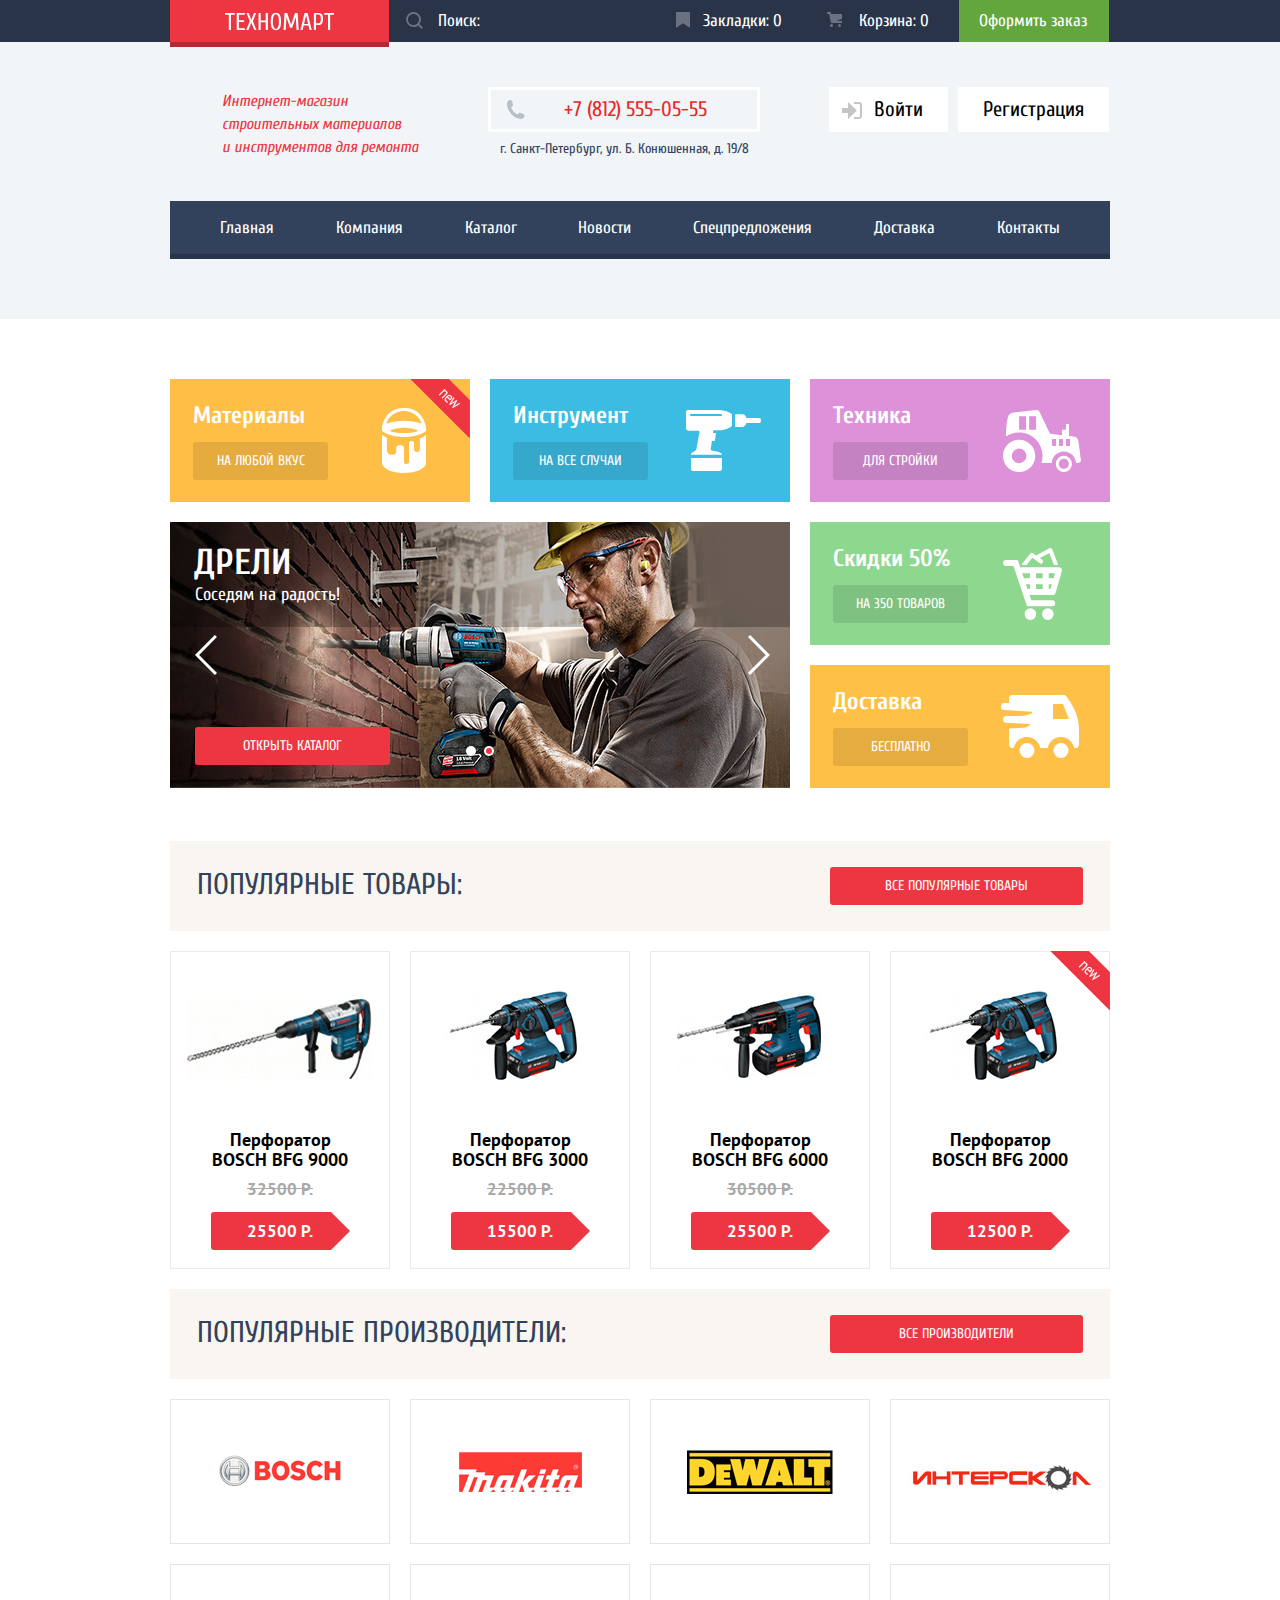
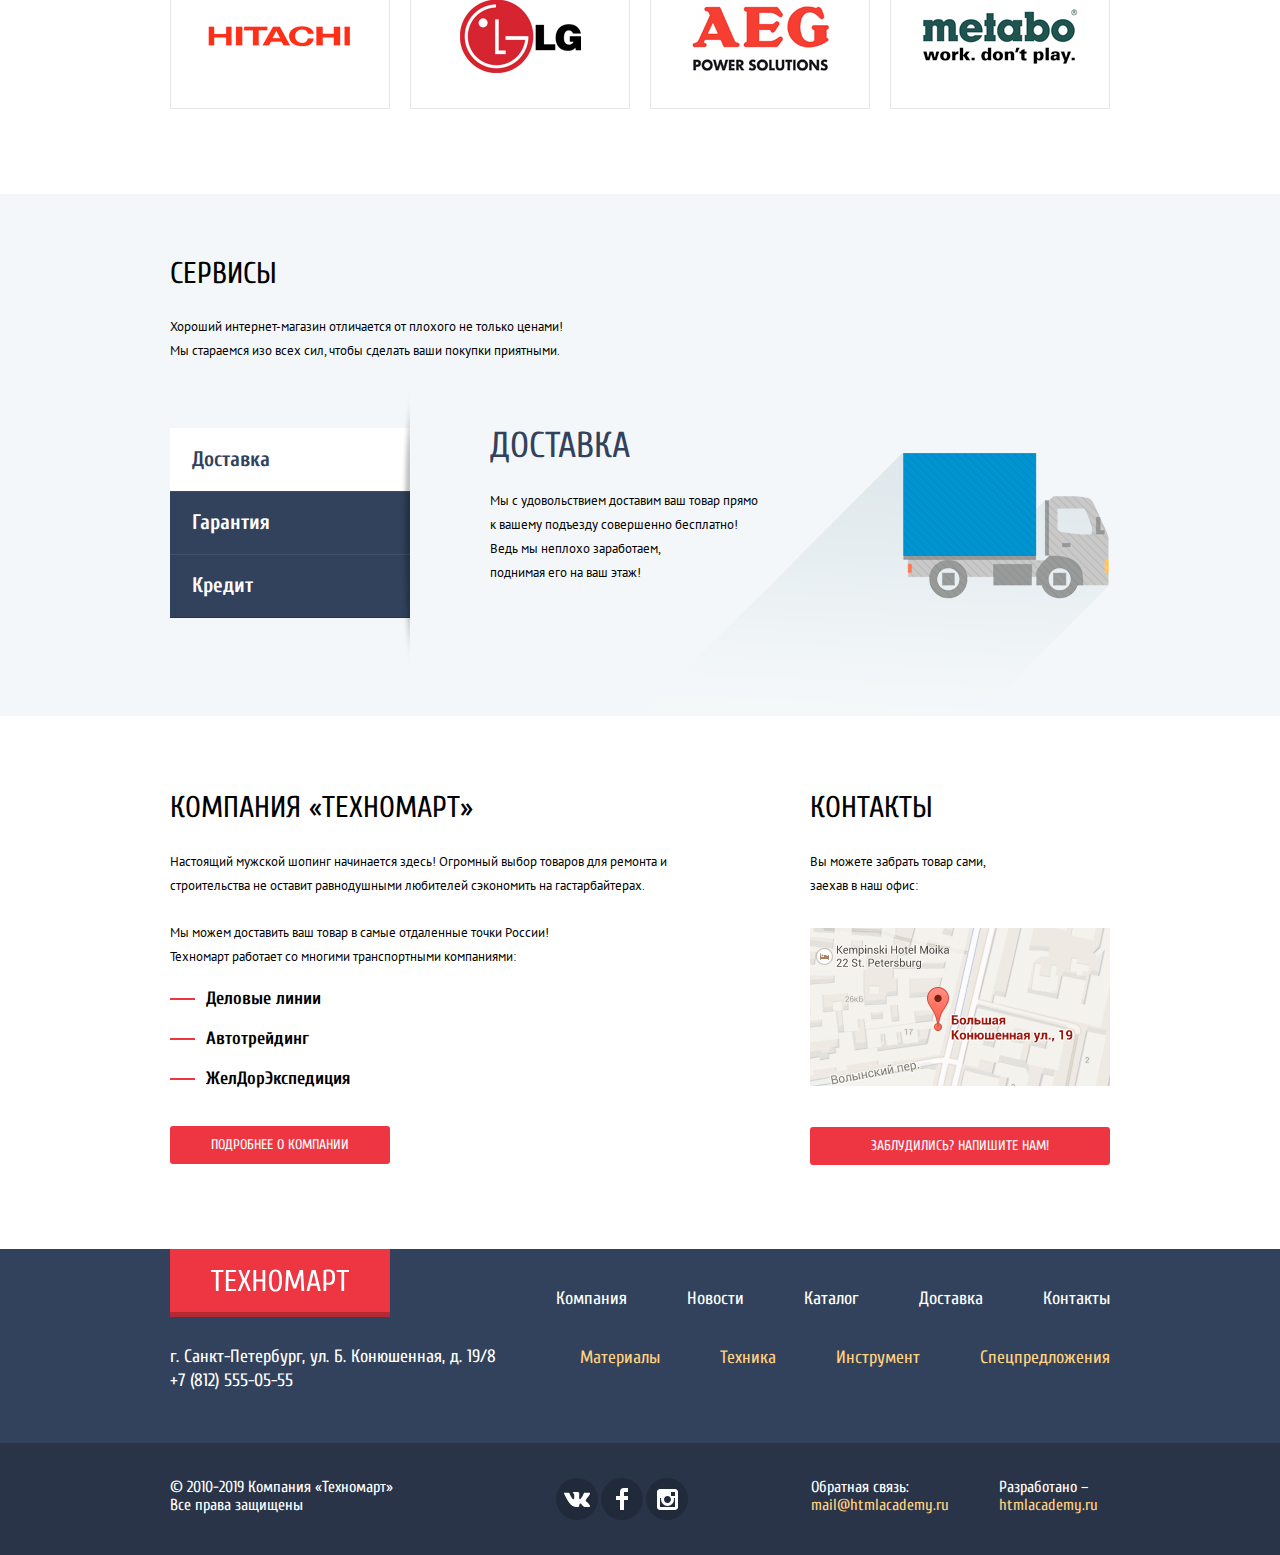
==== commit dd6e4b62: "Сделала слайдер сервисов, исправила кнопки" ====
--- a/index.html
+++ b/index.html
@@ -5,7 +5,7 @@
     <title>Интернет-магазин "Техномарт"</title>
     <link href="https://fonts.googleapis.com/css?family=Cuprum:400,400i,700%7CPT+Sans:400,700&display=swap&subset=cyrillic" rel="stylesheet">
     <link href="css/normalize.css" rel="stylesheet">
-    <link href="css/style.min.css" rel="stylesheet">
+    <link href="css/style.css" rel="stylesheet">
   </head>
   <body>
 
@@ -137,7 +137,7 @@
               <span class="catalog-item-discount">32500 p.</span>
               <span class="catalog-item-price">25500 р.</span>
               <p class="hover-buttons">
-                <button class="button button-cart" type="button">Купить</button>
+                <a class="button button-cart" href="#">Купить</a>
                 <button class="button button-marker" type="button">В закладки</button>
               </p>
             </li>
@@ -149,7 +149,7 @@
               <span class="catalog-item-discount">22500 p.</span>
               <span class="catalog-item-price">15500 р.</span>
               <p class="hover-buttons">
-                <button class="button button-cart" type="button">Купить</button>
+                <a class="button button-cart" href="#">Купить</a>
                 <button class="button button-marker" type="button">В закладки</button>
               </p>
             </li>
@@ -161,7 +161,7 @@
               <span class="catalog-item-discount">30500 p.</span>
               <span class="catalog-item-price">25500 р.</span>
               <p class="hover-buttons">
-                <button class="button button-cart" type="button">Купить</button>
+                <a class="button button-cart" href="#">Купить</a>
                 <button class="button button-marker" type="button">В закладки</button>
               </p>
             </li>
@@ -172,7 +172,7 @@
               </h3>
               <span class="catalog-item-price">12500 р.</span>
               <p class="hover-buttons">
-                <button class=" button button-cart" type="button">Купить</button>
+                <a class="button button-cart" href="#">Купить</a>
                 <button class="button button-marker" type="button">В закладки</button>
               </p>
             </li>
@@ -222,7 +222,7 @@
           <div class="slider-services">
             <ul class="services-list">
               <li>
-                <button class="button service-button service-delivery-button" type="button">Доставка</button>
+                <button class="button service-button service-delivery-button service-button-active" type="button">Доставка</button>
               </li>
               <li>
                   <button class="button service-button service-guarantee-button" type="button">Гарантия</button>
@@ -231,6 +231,7 @@
                   <button class="button service-button service-credit-button" type="button">Кредит</button>
               </li>
             </ul>
+            
             <div class="slider">
               <div class="service-slider service-slider-delivery">
                 <h3>Доставка</h3>
--- a/css/style.css
+++ b/css/style.css
@@ -0,0 +1,2546 @@
+html { 
+    -webkit-box-sizing: border-box; 
+            box-sizing: border-box; 
+}
+
+*, *::before, *::after { 
+    -webkit-box-sizing: inherit; 
+            box-sizing: inherit; 
+}
+
+
+body {
+    margin: 0;
+    padding: 0;
+    
+    font-family: Cuprum, Arial, sans-serif;
+    font-size: 13px;
+    line-height: 18px;
+    font-weight: 400;
+    color: #000000;
+
+    background-color: #ffffff;
+}
+
+a {
+    text-decoration: none;
+}
+
+img {
+    max-width: 100%;
+    height: auto;
+}
+
+.visually-hidden:not(:focus):not(:active),
+input[type="checkbox"].visually-hidden,
+input[type="radio"].visually-hidden {
+  position: absolute;
+
+  width: 1px;
+  height: 1px;
+  margin: -1px;
+  border: 0;
+  padding: 0;
+
+  white-space: nowrap;
+
+  -webkit-clip-path: inset(100%);
+
+          clip-path: inset(100%);
+  clip: rect(0 0 0 0);
+  overflow: hidden;
+}
+
+.container {
+    width: 940px;
+    margin: 0 auto;
+}
+
+
+.button {
+    display: block;
+
+    padding: 10px 0;
+    margin: 0;
+
+    font-family: Cuprum, Arial, sans-serif;
+    font-size: 14px;
+    line-height: 18px;
+    color: #ffffff;
+    text-align: center;
+    text-transform: uppercase;
+
+    background-color: #ee3643;
+    border: none;
+    border-radius: 3px;
+
+    cursor: pointer;
+}
+
+.button:hover {
+    background-color: #ca2c37;
+}
+
+.button:focus,
+.button:active {
+    background-color:#ba2732;
+    outline: none;
+}
+
+.page-header {
+    display: -webkit-box;
+    display: -ms-flexbox;
+    display: flex;
+    -webkit-box-orient: vertical;
+    -webkit-box-direction: normal;
+        -ms-flex-direction: column;
+            flex-direction: column;
+    margin: 0;
+    padding: 0;
+    margin-bottom: 60px;
+}
+
+.inner-page .page-header {
+    margin-bottom: 23px;
+}
+
+.header-top {
+    width: 100%;
+
+    font-size: 17px;
+    color: #ffffff;
+
+    background-color: #293449;
+}
+
+.header-top-container {
+    display: -webkit-box;
+    display: -ms-flexbox;
+    display: flex;
+    -ms-flex-wrap: wrap;
+        flex-wrap: wrap;
+    margin: 0;
+}
+
+.header-logo,
+.footer-logo {
+    background-color: #ee3643;
+        box-shadow: 0 5px 0 0 #b52933;
+        -webkit-box-shadow: 0 5px 0 0 #b52933;
+        box-shadow: 0 5px 0 0 #b52933;
+}
+
+.header-logo:hover {
+    background-color: #ca2c37;
+}
+
+.header-logo:active {
+    background-color: #ba2732;
+}
+
+.header-logo {
+    padding: 0 55px;
+    padding-top: 12px;
+    z-index: 1;
+}
+
+.header-logo img {
+    width: 109px;
+    height: 19px;
+}
+
+.user-menu-btn,
+.header-search input {
+    display: block;
+}
+
+.header-search {
+    position: relative;
+    padding: 0;
+    margin: 0;
+}
+
+.header-search svg {
+    position: absolute;
+
+    top: 12px;
+    left: 17px;
+    width: 17px;
+    height: 17px;
+
+    fill: #ffffff;
+    opacity: 0.3;
+}
+
+.header-search input {
+    width: 270px;
+    
+    margin: 0;
+    padding: 12px 0;
+    padding-left: 49px;
+    
+    font-size: 17px;
+    line-height: 18px;
+    color: #ffffff;
+
+    background-color: transparent;
+    border: none;
+}
+
+.header-search input::-webkit-input-placeholder {
+    color: #ffffff;
+}
+
+.header-search input:-ms-input-placeholder {
+    color: #ffffff;
+}
+
+.header-search input::-ms-input-placeholder {
+    color: #ffffff;
+}
+
+.header-search input::placeholder {
+    color: #ffffff;
+}
+
+.header-search input:hover {
+    background-color: #212a3a;
+}
+
+.header-search input:hover + svg {
+    opacity: 1;
+}
+
+.header-search input:focus {
+    outline: none;
+    background-color: #ffffff;
+    color: #000000; 
+}
+
+.header-search input:focus + svg {
+    fill: #ee3643;
+    opacity: 1;
+}
+
+.header-top .user-menu-btn {
+    width: 150px;
+    padding: 0;
+    padding-top: 12px;
+    margin: 0;
+    
+    color: #ffffff;
+}
+
+.header-top .user-menu-btn-marker {
+    position: relative;
+
+    padding-left: 44px;
+}
+
+.header-top .user-menu-btn-marker::before {
+    content: "";
+
+    position: absolute;
+    top: 12px;
+    left: 17px;
+    width: 14px;
+    height: 16px;
+
+    background-image: url("../img/icon-bookmark.svg");
+    background-repeat: no-repeat;
+    background-position: 0 0;
+    opacity: 0.3;
+}
+
+.header-top .user-menu-btn-cart {
+    position: relative;
+
+    padding-left: 50px;
+}
+
+.header-top .user-menu-cart-add {
+    background-color: #ee3643;
+}
+
+.header-top .user-menu-btn-cart::before {
+    content: "";
+
+    position: absolute;
+    top: 12px;
+    left: 18px;
+    width: 15px;
+    height: 15px;
+
+    background-image: url("../img/icon-cart.svg");
+    background-repeat: no-repeat;
+    background-position: 0 0;
+    opacity: 0.3;
+}
+
+.header-top .user-menu-btn-marker:hover::before,
+.header-top .user-menu-btn-cart:hover::before {
+    opacity: 1;
+}
+
+.header-top .user-menu-btn-marker:focus::before,
+.header-top .user-menu-btn-cart:focus::before {
+    opacity: 0.5;
+}
+
+.header-top .user-menu-btn-issue {
+    padding-left: 20px;
+
+    background-color: #63a63e;
+}
+
+.header-top .user-menu-btn:hover {
+    background-color: #212a3a;
+}
+
+.header-top .user-menu-btn-issue:hover {
+    background-color: #5fbb2d;
+}
+
+.header-top .user-menu-btn:focus {
+    color: rgba(255, 255, 255, 0.6);
+}
+
+.header-top .user-menu-btn-issue:focus {
+    background-color: #518534;
+}
+
+.header-main {
+    width: 100%;
+
+    background-color: #f1f5f7;
+}
+
+.header-middle {
+    display: -webkit-box;
+    display: -ms-flexbox;
+    display: flex;
+    -webkit-box-pack: justify;
+        -ms-flex-pack: justify;
+            justify-content: space-between;
+
+    padding: 45px 0;
+    padding-left: 52px;
+    padding-bottom: 40px;
+    margin: 0;
+}
+
+.header-text {
+    width: 197px;
+    margin: 0;
+    margin-top: 3px;
+    padding: 0;
+
+    font-style: italic;
+    font-size: 16px;
+    line-height: 23px;
+    text-align: left;
+    color: #ee3643;
+}
+
+.inner-page .header-text {
+    margin-right: 20px;
+}
+
+.header-contacts {
+    display: -webkit-box;
+    display: -ms-flexbox;
+    display: flex;
+    -webkit-box-orient: vertical;
+    -webkit-box-direction: normal;
+        -ms-flex-direction: column;
+            flex-direction: column;
+
+    min-width: 270px;
+    padding: 0;
+    margin: 0;
+}
+
+.header-contacts a {
+    position: relative;
+
+    padding: 9px 50px;
+    padding-left: 73px;
+    margin: 0;
+    margin-bottom: 5px;
+
+    font-size: 21px;
+    line-height: 21px;
+    color: #e9292a;
+
+    background-color: transparent;
+    border: 3px solid #ffffff;
+}
+
+.header-contacts a::before {
+    content: "";
+
+    position: absolute;
+    top: 10px;
+    left: 15px;
+    width: 19px;
+    height: 19px;
+
+    background-image: url("../img/icon-phone.svg");
+    background-repeat: no-repeat;
+    background-position: 0 0;
+}
+
+.header-address {
+    margin: 0;
+    padding: 0;
+    padding-left: 12px;
+
+    font-size: 14px;
+    line-height: 24px;
+    color: #32425c;
+}
+
+.user-nav {
+    display: -webkit-box;
+    display: -ms-flexbox;
+    display: flex;
+    -ms-flex-wrap: wrap;
+        flex-wrap: wrap;
+
+    width: 281px;
+    margin: 0;
+    padding: 0;
+
+    list-style: none;
+}
+
+.inner-page .user-nav {
+    width: 299px;
+}
+
+.user-nav li {
+    position: relative;
+    margin: 0;
+    padding: 0;
+}
+
+.user-nav a {
+    display: inline-block;
+    margin: 0;
+    margin-right: 10px;
+    padding: 12px 25px;
+
+    vertical-align: top;
+    font-size: 21px;
+    line-height: 21px;
+    color: #000000;
+
+    background-color: #ffffff;
+}
+
+.user-nav .reg-link {
+    margin-right: 0;
+}
+
+.inner-page .user-nav a {
+    margin-right: 0;
+}
+
+.user-nav .login-link,
+.user-nav .profile-link {
+    padding-left: 45px;
+    margin-bottom: 5px;
+}
+
+.login-icon {
+    position: absolute;
+
+    top: 15px;
+    left: 13px;
+    width: 20px;
+    height: 17px;
+
+    fill: #c5c5c5;
+}
+
+.user-nav a:hover {
+    color: #ee3643;
+}
+
+.user-nav a:hover .user-icon {
+    fill: #32425c;
+}
+
+.user-nav a:focus {
+    color: rgba(0, 0, 0, 0.3);
+}
+
+.user-nav a:active .user-icon {
+    fill: #c5c5c5;
+}
+
+.profile-link-icon {
+    position: absolute;
+    top: 14px;
+    left: 13px;
+
+    width: 20px;
+    height: 18px;
+
+    fill: #c5c5c5;
+}
+
+.user-nav .exit-profile-link {
+    padding: 22.5px 21px;
+    margin: 0;
+}
+
+.exit-profile-link-icon {
+    position: absolute;
+    top: 14px;
+    left: 12px;
+    width: 20px;
+    height: 17px;
+
+    fill: #c5c5c5;
+}
+
+.user-nav .user-link {
+    padding: 0 17px;
+    margin: 0;
+    font-size: 16px;
+    line-height: 18px;
+    color: #32425c;
+    background-color: transparent;
+    text-decoration: underline;
+}
+
+.user-nav .user-orders {
+    position: relative;
+}
+
+.user-nav .user-orders::after {
+    content: "";
+
+    position: absolute;
+    top: 8px;
+    right: -3px;
+
+    width: 4px;
+    height: 4px;
+
+    background-color: #32425c;
+    border-radius: 50%;
+}
+
+.page-nav {
+    display: -webkit-box;
+    display: -ms-flexbox;
+    display: flex;
+    -ms-flex-wrap: wrap;
+    flex-wrap: wrap;
+    -webkit-box-pack: justify;
+        -ms-flex-pack: justify;
+            justify-content: space-between;
+    
+    margin: 0;
+    margin-bottom: 65px;
+    padding: 0 20px;
+
+    font-size: 17px;
+    line-height: 17px;
+    list-style: none;
+    
+    background-color: #32425c;
+    -webkit-box-shadow: 0 5px 0 0 #293449;
+        box-shadow: 0 5px 0 0 #293449;
+}
+
+.page-nav a {
+    display: block;
+    margin: 0;
+    padding: 18px 30px;
+
+    vertical-align: middle;
+    color: #ffffff;
+}
+
+.page-nav a:hover {
+    background-color: #293449;
+}
+
+.page-nav a:focus {
+    color: rgba(255, 255, 255, 0.5);
+    background-color: #1d2739;
+}
+
+.section-title {
+    margin: 0;
+    padding: 0;
+
+    font-size: 30px;
+    line-height: 30px;
+    font-weight: 400;
+    text-transform: uppercase;
+}
+
+.promo {
+    display: -webkit-box;
+    display: -ms-flexbox;
+    display: flex;
+    -webkit-box-pack: justify;
+        -ms-flex-pack: justify;
+            justify-content: space-between;
+
+    margin: 0;
+    margin-bottom: 53px;
+    padding: 0;
+}
+
+.promo-left {
+    display: -webkit-box;
+    display: -ms-flexbox;
+    display: flex;
+    -ms-flex-wrap: wrap;
+        flex-wrap: wrap;
+    -webkit-box-pack: justify;
+        -ms-flex-pack: justify;
+            justify-content: space-between;
+
+    width: 620px;
+}
+
+.promo-right {
+    display: -webkit-box;
+    display: -ms-flexbox;
+    display: flex;
+    -webkit-box-orient: vertical;
+    -webkit-box-direction: normal;
+        -ms-flex-direction: column;
+            flex-direction: column;
+
+    width: 300px;
+}
+
+.promo-item {
+    display: -webkit-box;
+    display: -ms-flexbox;
+    display: flex;
+    -webkit-box-orient: vertical;
+    -webkit-box-direction: normal;
+        -ms-flex-direction: column;
+            flex-direction: column;
+    -webkit-box-pack: justify;
+        -ms-flex-pack: justify;
+            justify-content: space-between;
+    width: 300px;
+    height: 123px;
+
+    padding: 22px 23px;
+    margin: 0;
+    margin-bottom: 20px;
+}
+
+.promo-right .promo-item-delivery {
+    margin-bottom: 0;
+}
+
+.promo-item h3 {
+    margin: 0;
+    padding: 0;
+
+    font-size: 24px;
+    line-height: 30px;
+    font-weight: bold;
+    color: #ffffff;
+}
+
+.promo-item .button {
+    width: 135px;
+
+    background-color: rgba(0, 0, 0, 0.1);
+}
+
+.promo-item .button:hover {
+    background-color: rgba(0, 0, 0, 0.2);
+}
+
+.promo-item .button:focus,
+.promo-item .button:active {
+    background-color: rgba(0, 0, 0, 0.3);
+}
+
+.promo-item-materials {
+    position: relative;
+    background: #ffbf47 url("../img/icon-1.svg") no-repeat 83% center;
+}
+
+.promo-item-new::after {
+    content: "";
+
+    position: absolute;
+    top: 0;
+    right: 0; 
+    width: 60px;
+    height: 60px;
+    background: url("../img/new-flag.png") no-repeat 0 0;
+}
+
+.promo-item-tool {
+    background: #3bbce3 url("../img/icon-2.svg") no-repeat 87% center;
+}
+
+.promo-item-tech {
+    background: #dc91d8 url("../img/icon-3.svg") no-repeat 87% center;
+}
+
+.promo-item-sale {
+    background: #8ed78f url("../img/icon-4.svg") no-repeat 80% center;
+}
+
+.promo-item-delivery {
+    background: #ffc047 url("../img/icon-5.svg") no-repeat 86% center;
+}
+
+.promo-slider {
+    position: relative;
+
+    width: 620px;
+    height: 266px;
+    margin: 0;
+    padding: 0;
+    
+    font-size: 18px;
+    line-height: 24px;
+    color: #ffffff;
+}
+
+.slider-controls {
+    position: absolute;
+
+    left: 50%;
+    bottom: 36px;
+    z-index: 20;
+
+    width: 100px;
+    height: 10px;
+
+    text-align: center;
+    font-size: 0;
+    -webkit-transform: translateX(-50%);
+        -ms-transform: translateX(-50%);
+            transform: translateX(-50%);
+}
+
+.slider-controls label {
+    position: relative;
+
+    display: inline-block;
+    width: 10px;
+    height: 10px;
+    padding: 4px;
+
+    border-radius: 50%;
+    cursor: pointer;
+    -webkit-box-sizing: content-box;
+            box-sizing: content-box;
+}
+
+.slider-controls label::after {
+    content: "";
+
+    position: absolute;
+    top: 4px;
+    left: 4px;
+    z-index: 1;
+
+    width: 10px;
+    height: 10px;
+
+    background-color: #ffffff;
+    border-radius: 50%;
+}
+
+.slider-controls .active::before {
+    content: "";
+
+    position: absolute;
+    left: 50%;
+    top: 50%;
+    z-index: 2;
+
+    width: 6px;
+    height: 6px;
+    margin: -3px;
+
+    background-color: #ee3643;
+    border-radius: 50%;
+}
+
+.promo-slider-drill {
+    position: absolute;
+    width: 620px;
+    height: 266px;
+    margin: 0;
+    padding: 0;
+    top: 0;
+    left: 0;
+    z-index: 10;
+
+    background-color: #212a3a;
+    background-image: url("../img/promo-slide-1.jpg");
+    background-position: 50% 50%;
+    background-repeat: no-repeat;
+}
+
+.promo-slider-perforator {
+    position: absolute;
+    width: 620px;
+    height: 266px;
+    margin: 0;
+    padding: 0;
+    top: 0;
+    left: 0;
+    z-index: 1;
+
+    background-color: #212a3a;
+    background-image: url("../img/promo-slide-2.jpg");
+    background-position: 50% 50%;
+    background-repeat: no-repeat;
+}
+
+.slider-button {
+    position: absolute;
+    margin: 0;
+    padding: 0;
+    top: 113px;
+    width: 22px;
+    height: 40px;
+    z-index: 20;
+
+    border: none;
+    background-color: transparent;
+    cursor: pointer;
+}
+
+.slider-button-right {
+    right: 20px;
+
+    background-image: url("../img/icon-right.svg");
+    background-repeat: no-repeat;
+    background-position: 0 0;
+}
+
+.slider-button-left {
+    left: 25px;
+
+    background-image: url("../img/icon-left.svg");
+    background-repeat: no-repeat;
+    background-position: 0 0;
+}
+
+.slider-button:focus {
+    outline: none;
+}
+
+.promo-slider h3 {
+    padding: 0;
+    margin: 0;
+    margin-top: 23px;
+    margin-left: 24px;
+
+    font-size: 36px;
+    line-height: 36px;
+    font-weight: bold;
+    text-transform: uppercase;
+}
+
+.promo-slider p {
+    padding: 0;
+    margin: 0;
+    margin-left: 25px;
+    margin-top: 2px;
+}
+
+.promo-slider .button {
+    width: 195px;
+    margin-left: 25px;
+    margin-top: 120px;
+}
+
+.section-top {
+    display: -webkit-box;
+    display: -ms-flexbox;
+    display: flex;
+    -webkit-box-pack: justify;
+        -ms-flex-pack: justify;
+            justify-content: space-between;
+
+    padding: 26px 27px;
+    margin: 0;
+    margin-bottom: 20px;
+
+    background-color: #f9f5f0;
+}
+
+.section-top h2 {
+    padding-top: 3px;
+    margin: 0;
+
+    vertical-align: middle;
+}
+
+.section-top .button {
+    min-width: 253px;
+}
+
+.popular-list {
+    display: -webkit-box;
+    display: -ms-flexbox;
+    display: flex;
+    -ms-flex-wrap: wrap;
+        flex-wrap: wrap;
+    -webkit-box-pack: justify;
+        -ms-flex-pack: justify;
+            justify-content: space-between;
+
+    margin: 0;
+    padding: 0;
+}
+
+.popular .section-title,
+.brands .section-title {
+    color: #32425c;
+}
+
+.popular-list,
+.catalog-list {
+    font-family: "PT Sans", Arial, sans-serif;
+    font-weight: bold;
+}
+
+.catalog-item {
+    display: -webkit-box;
+    display: -ms-flexbox;
+    display: flex;
+    -ms-flex-wrap: wrap;
+        flex-wrap: wrap;
+    -webkit-box-align: center;
+        -ms-flex-align: center;
+            align-items: center;
+    -webkit-box-orient: vertical;
+    -webkit-box-direction: normal;
+        -ms-flex-direction: column;
+            flex-direction: column;
+    -webkit-box-pack: justify;
+        -ms-flex-pack: justify;
+            justify-content: space-between;
+    position: relative;
+    padding: 0;
+    margin: 0;
+    margin-bottom: 20px;
+
+    width: 220px;
+    min-height: 318px;
+    
+    list-style: none;
+    border: 1px solid #eaeaea;
+}
+
+.catalog-item:hover {
+    -webkit-box-shadow: 0px 10px 25px 0 rgba(41, 52, 73, 0.5);
+            box-shadow: 0px 10px 25px 0 rgba(41, 52, 73, 0.5);
+}
+
+.catalog-item-new::after {
+    content: "";
+
+    position: absolute;
+
+    top: -1px;
+    right: -1px;
+    width: 60px;
+    height: 60px;
+    background: url("../img/new-flag.png") no-repeat 0 0;
+
+    z-index: 20;
+}
+
+.catalog-item img {
+    width: 218px;
+    height: 170px;
+}
+
+.catalog-item h3 {
+    width: 190px;
+    padding: 0 15px;
+    margin: 0;
+    margin-top: 8px;
+
+    font-size: 18px;
+    line-height: 20px;
+    font-weight: bold;
+    text-align: center;
+    color: #000000;
+}
+
+.catalog-item h3 a {
+    color: #000000;
+}
+
+.catalog-item-discount {
+    display: block;
+
+    padding: 0;
+    margin: 0;
+    margin-top: 10px;
+
+    font-size: 17px;
+    line-height: 18px;
+    color: #a9a9a9;
+    text-transform: uppercase;
+    text-decoration: line-through;
+}
+
+.catalog-item-price {
+    display: block;
+    position: relative;
+
+    padding: 10px 36px;
+    margin: 0 auto;
+    margin-top: 42px;
+    margin-bottom: 18px;
+
+    font-size: 17px;
+    line-height: 18px;
+    color: #ffffff;
+    text-transform: uppercase;
+
+    background-color: #ee3643;
+    border-radius: 3px;
+}
+
+.catalog-item-discount + .catalog-item-price {
+    margin-top: 14px;
+}
+
+.catalog-item-price::after {
+    content: "";
+
+    position: absolute;
+    top: 0;
+    right: -20px;
+  
+    width: 0;
+    height: 0;
+  
+    border: 19px solid #ffffff;
+    border-left-color: #ee3643;
+}
+
+.catalog-item .hover-buttons {
+    position: absolute;
+    
+    top: 0;
+    left: 0;
+    width: 100%;
+    margin: 0;
+    padding: 40px;
+
+    font-size: 14px;
+    line-height: 18px;
+
+    background-color: rgba(255,255,255,0.9);
+    z-index: 10;
+}
+
+.hover-buttons .button-cart {
+    position: relative;
+
+    width: 135px;
+    margin-bottom: 5px;
+
+    font-weight: 400;
+
+    background-color: #63a63e;
+    -webkit-box-shadow: inset 0 -3px 0 0 #367315;
+            box-shadow: inset 0 -3px 0 0 #367315;
+    border: none;
+}
+
+.hover-buttons .button-cart::before {
+    content: "";
+
+    position: absolute;
+    top: 11px;
+    left: 12px;
+    width: 15px;
+    height: 15px;
+
+    background-image: url("../img/icon-cart.svg");
+    background-repeat: no-repeat;
+    background-position: 0 0;
+    opacity: 0.3;
+}
+
+.hover-buttons .button-cart:hover {
+    background-color: #5fbb2d;
+}
+
+.hover-buttons .button-cart:hover::before,
+.hover-buttons .button-cart:focus::before,
+.hover-buttons .button-cart:active::before {
+    opacity: 1;
+}
+
+.hover-buttons .button-cart:focus,
+.hover-buttons .button-cart:active {
+    background-color: #518534;
+    -webkit-box-shadow: none;
+            box-shadow: none;
+    outline: none;
+}
+
+.hover-buttons .button-marker {
+    width: 135px;
+    padding: 7px 20px;
+
+    color: #32425c;
+
+    background-color: transparent;
+    border: 3px solid #63a63e;
+}
+
+.hover-buttons .button-marker:hover {
+    border-color: #32425c;
+}
+
+.hover-buttons .button-marker:focus,
+.hover-buttons .button-marker:active {
+    color: rgba(50, 66, 92, 0.3);
+
+    border-color: rgba(50, 66, 92, 0.3);
+    outline: none;
+}
+
+.catalog-item .hover-buttons {
+    display: none;
+}
+
+.catalog-item:hover .hover-buttons {
+    display: block;
+}
+
+.brands {
+    margin-bottom: 65px;
+}
+
+.brands-list {
+    display: -webkit-box;
+    display: -ms-flexbox;
+    display: flex;
+    -ms-flex-wrap: wrap;
+        flex-wrap: wrap;
+    -webkit-box-pack: justify;
+        -ms-flex-pack: justify;
+            justify-content: space-between;
+
+    margin: 0;
+    padding: 0;
+
+}
+
+.brands-list-item {
+    margin: 0;
+    padding: 0;
+    list-style: none;
+}
+
+.brands-list-item a {
+    display: -webkit-box;
+    display: -ms-flexbox;
+    display: flex;
+    -webkit-box-align: center;
+        -ms-flex-align: center;
+            align-items: center;
+    -webkit-box-pack: center;
+        -ms-flex-pack: center;
+            justify-content: center;
+    
+    width: 220px;
+    height: 145px;
+    margin: 0;
+    margin-bottom: 20px;
+    padding: 0;
+
+    text-align: center;
+
+    background-color: #ffffff;
+    border: 1px solid #e5e5e5;
+}
+
+.brands-list-item a:hover {
+    -webkit-box-shadow: 0 10px 25px 0 rgba(41, 52, 73, 0.5);
+            box-shadow: 0 10px 25px 0 rgba(41, 52, 73, 0.5);
+}
+
+.brands-list-item a:active {
+    -webkit-box-shadow: 0 4px 10px 0 rgba(41, 52, 73, 0.5);
+            box-shadow: 0 4px 10px 0 rgba(41, 52, 73, 0.5);
+    opacity: 0.3;
+}
+
+.services {
+    width: 100%;
+    margin: 0;
+    margin-bottom: 77px;
+    padding: 0;
+    padding-top: 65px;
+    
+    line-height: 24px;
+
+    background-color: #f4f7f9;
+}
+
+.services .section-title {
+    padding: 0;
+    margin: 0;
+    margin-bottom: 26px;
+}
+
+.services p {
+    width: 398px;
+    padding: 0;
+    margin: 0;
+    margin-bottom: 65px;
+
+    font-family: "PT Sans", Arial, sans-serif;
+}
+
+.slider-services {
+    display: -webkit-box;
+    display: -ms-flexbox;
+    display: flex;
+    -webkit-box-pack: justify;
+        -ms-flex-pack: justify;
+            justify-content: space-between;
+
+    margin: 0;
+    padding: 0;
+}
+
+.services-list {
+    position: relative;
+    padding: 0;
+    margin: 0;
+
+    list-style: none;
+}
+
+.services-list::after {
+    content: "";
+
+    position: absolute;
+    top: -40px;
+    left: 230px;
+    width: 10px;
+    height: 279px;
+
+    background: url("../img/shadow.png") no-repeat 0 0;
+}
+
+.service-button {
+    width: 240px;
+
+    padding: 16px 0;
+    padding-left: 22px;
+    padding-bottom: 17px;
+
+    font-size: 21px;
+    line-height: 30px;
+    font-weight: bold;
+    text-transform: none;
+    text-align: left;
+
+    background-color: #32425c;
+    border-radius: 0;
+    -webkit-box-shadow: 0 1px 0 0 #293449, inset 0 1px 0 0 #405069;
+        box-shadow: 0 1px 0 0 #293449, inset 0 1px 0 0 #405069;
+}
+
+.service-button:hover {
+    background-color: #293449;
+}
+
+.service-button-active {
+    color: #32425c;
+
+    outline: none;
+    background-color: #ffffff;
+    -webkit-box-shadow: 0 1px 0 0 #ffffff, inset 0 1px 0 0 #ffffff;
+            box-shadow: 0 1px 0 0 #ffffff, inset 0 1px 0 0 #ffffff;
+}
+
+.service-button-active:hover {
+    background-color: #ffffff;
+}
+
+.slider {
+    width:  620px;
+    margin: 0;
+    margin-left: 80px;
+    padding: 0;
+}
+
+.slider h3 {
+    margin: 0;
+    margin-bottom: 25px;
+    padding: 0;
+        
+    font-size: 36px;
+    line-height: 36px;
+    color: #32425c;
+    font-weight: 400;
+    text-transform: uppercase;
+}
+
+.service-slider {
+    width: 100%;
+    min-height: 288px;
+    
+    padding: 0;
+    margin: 0;
+}
+
+.service-slider-delivery {
+    /* z-index: 10; */
+
+    background: #f4f7f9 url("../img/delivery.png") no-repeat 151px 25px;
+}
+
+.service-slider-delivery p {
+    width: 275px;
+    margin-bottom: 0;
+}
+
+.service-slider-guarantee {
+    display: none;
+    /* z-index: 9;  */
+    background: #f4f7f9 url("../img/guarantee.png") no-repeat 230px 0;
+}
+
+.service-slider-guarantee p {
+    width: 379px;
+    margin-bottom: 0;
+}
+
+.service-slider-credit {
+    display: none;  
+    /* z-index: 8; */
+    background: #f4f7f9 url("../img/credit.png") no-repeat 155px 0;
+}
+
+.service-slider-credit p {
+    width: 279px;
+    margin-bottom: 25px;
+}
+
+.service-slider-credit .button {
+    width: 195px;
+}
+
+.index-columns {
+    display: -webkit-box;
+    display: -ms-flexbox;
+    display: flex;
+    -webkit-box-pack: justify;
+        -ms-flex-pack: justify;
+            justify-content: space-between;
+
+    padding: 0;
+    margin: 0;
+}
+
+.index-columns p {
+    margin: 0;
+    padding: 0;
+
+    font-family: "PT Sans", Arial, sans-serif;
+    line-height: 24px;
+
+}
+
+.about-us h2,
+.contacts h2  {
+    margin-bottom: 27px;
+}
+
+.about-us p {
+    padding-bottom: 23px;
+    width: 525px;
+}
+
+.transport-list {
+    font-size: 18px;
+    line-height: 20px;
+
+    padding: 0;
+    margin: 0;
+    margin-top: -3px;
+    margin-bottom: 37px;
+    list-style: none;
+}
+
+.transport-list li {
+    position: relative;
+
+    padding-bottom: 20px;
+    padding-left: 36px;
+
+    font-weight: 700;
+}
+
+.transport-list li:last-child {
+    padding-bottom: 0;
+}
+
+.transport-list li::before {
+    content: "";
+
+    position: absolute;
+    top: 9px;
+    left: 0;
+    width: 25px;
+    height: 2px;
+
+    background-color: #ee3643;
+}
+
+.about-us .button {
+    width: 220px;
+}
+
+.contacts {
+    margin: 0;
+    padding: 0;
+    width: 300px;
+
+    line-height: 24px;
+}
+
+.contacts p {
+    margin-bottom: 30px;
+}
+
+.contacts img {
+    width: 300px;
+    height: 158px;
+    padding: 0;
+    margin: 0;
+    margin-bottom: 33px;
+}
+
+.contacts .button {
+    width: 300px;
+}
+
+.inner-page main {
+    font-family: "PT Sans", Arial, sans-serif;
+}
+
+.breadcrumbs {
+    display: -webkit-box;
+    display: -ms-flexbox;
+    display: flex;
+    -webkit-box-pack: start;
+        -ms-flex-pack: start;
+            justify-content: flex-start;
+    -ms-flex-wrap: wrap;
+        flex-wrap: wrap;
+
+    margin: 0;
+    margin-bottom: 20px;
+    padding: 0;
+
+    list-style: none;
+}
+
+.breadcrumbs li {
+    position: relative;
+    margin-right: 40px;
+}
+
+.breadcrumbs li:last-child {
+    margin-right: 0;
+}
+
+.breadcrumbs li::after {
+    content: "";
+
+    position: absolute;
+    top: 2px;
+    left: -19px;
+
+    width: 8px;
+    height: 12px;
+
+    background: url("../img/icon-right-small.svg") no-repeat 0 0;
+}
+
+.breadcrumbs li:first-child::after {
+    display: none;
+}
+
+.breadcrumbs a {
+    padding: 0;
+    margin: 0;
+
+    color: #000000;
+    text-transform: uppercase;
+}
+
+.breadcrumbs .home {
+    padding-right: 10px;
+}
+
+.breadcrumbs .home::before {
+    content: "";
+
+    position: absolute;
+    top: 3px;
+    left: -2px;
+    width: 14px;
+    height: 12px;
+
+    background: url("../img/icon-home.svg") no-repeat 0 0;
+}
+
+.page-title {
+    margin: 0;
+    margin-bottom: 20px;
+    padding: 29px;
+
+    font-family: Cuprum, Arial, sans-serif;
+    font-size: 30px;
+    line-height: 30px;
+    font-weight: 400;
+    color: #32425c;
+    text-transform: uppercase;
+
+    background-color: #f2f6f8;
+}
+
+.subtitle {
+    padding: 11px 18px;
+    padding-top: 9px;
+    margin: 0;
+    margin-bottom: 10px;
+    font: inherit;
+
+    text-transform: uppercase;
+
+    background-color: #f7f3ec;
+    border-radius: 2px;
+}
+
+.catalog-columns {
+    display: -webkit-box;
+    display: -ms-flexbox;
+    display: flex;
+    -webkit-box-pack: justify;
+        -ms-flex-pack: justify;
+            justify-content: space-between;
+}
+
+.filters {
+    width: 220px;
+}
+
+.filter {
+    text-transform: uppercase;
+    padding: 0;
+    margin: 0;
+}
+
+.filter-item { 
+    padding: 0;
+    margin: 0;
+    margin-bottom: 15px;
+
+    border: none;
+    border-bottom: 1px solid #e5e5e5;
+}
+
+.filter-item:last-of-type {
+    padding-bottom: 0;
+    margin-bottom: 58px;
+    border-bottom: none;
+}
+
+.filter-title {
+    padding: 0;
+    margin: 0;
+    margin-bottom: 13px;
+    font-size: 17px;
+    line-height: 30px;
+    font-weight: bold;
+}
+
+.range-filter {
+    width: 100%;
+}
+
+.range-controls {
+    display: -webkit-box;
+    display: -ms-flexbox;
+    display: flex;
+    -webkit-box-pack: center;
+        -ms-flex-pack: center;
+            justify-content: center;
+    -webkit-box-align: center;
+        -ms-flex-align: center;
+            align-items: center;
+    position: relative;
+
+    height: 80px;
+    margin-bottom: 9px;
+
+    background-color: #f7f3ec;
+    border-radius: 3px;
+}
+
+.range-controls .scale {
+    width: 180px;
+    height: 2px;
+
+    background: #d7dcde;
+}
+
+.range-controls .bar {
+    width: 152px;
+    height: 2px;
+
+    background: #00ca74;
+}
+
+.range-controls .range-btn {
+    position: absolute;
+    top: 29px;
+
+    width: 4px;
+    height: 4px;
+    padding: 0;
+
+    -webkit-box-sizing: content-box;
+
+            box-sizing: content-box;
+    border: 9px solid #ffffff;
+    background-color: #b5b5b5;
+    border-radius: 50%;
+    -webkit-box-shadow: 0 2px 1px 0 #d7dcde;
+            box-shadow: 0 2px 1px 0 #d7dcde;
+    cursor: pointer;
+}
+
+.range-controls .range-btn-right {
+    left: 160px;
+}
+
+.range-controls .range-btn-left {
+    left: 20px;
+}
+
+.price-controls {
+    display: -webkit-box;
+    display: -ms-flexbox;
+    display: flex;
+    -webkit-box-pack: justify;
+        -ms-flex-pack: justify;
+            justify-content: space-between;
+    -webkit-box-align: center;
+        -ms-flex-align: center;
+            align-items: center;
+    
+    padding-bottom: 25px;
+}
+
+.price-controls input {
+    width: 95px;
+    padding: 10px 0;
+    font-size: 17px;
+    line-height: 18px;
+    text-align: center;
+
+    border: none;
+    border-radius: 3px;
+    background: #f7f3ec;
+}
+
+.price-controls .dash {
+    width: 10px;
+    height: 1px;
+
+    background: #000000;
+}
+
+.filter ul {
+    margin: 0;
+    padding: 0;
+
+    list-style: none;
+    font-size: 15px;
+    line-height: 20px;
+}
+
+.filter-option {
+    padding-bottom: 21px;
+    padding-left: 35px;
+}
+
+.filter-option label {
+    position: relative;
+
+    display: block;
+
+    cursor: pointer;
+    -webkit-user-select: none;
+       -moz-user-select: none;
+        -ms-user-select: none;
+            user-select: none;
+
+}
+
+.filter-input-checkbox + label::before {
+    content: "";
+    position: absolute;
+
+    top: 0;
+    left: -35px;
+    width: 23px;
+    height: 23px;
+
+    border: 2px solid #c5c5c5;
+    border-radius: 2px;
+}
+
+.filter-input-checkbox:checked + label::after {
+    content: "";
+    position: absolute;
+
+    top: 0;
+    left: -35px;
+    width: 27px;
+    height: 23px;
+
+    background-image: url("data:image/svg+xml,%3Csvg xmlns='http://www.w3.org/2000/svg' width='27' height='23'%3E%3Cpath fill='%23c5c5c5' d='M7.285 7.486l-2.829 2.829 7.783 7.783L26.171 4.166l-2.828-2.829-11.104 11.102z'/%3E%3Cpath fill='%23c5c5c5' d='M21 20c0 .542-.458 1-1 1H3c-.542 0-1-.458-1-1V3c0-.542.458-1 1-1h16.908L21.493.415A2.96 2.96 0 0 0 20 0H3C1.35 0 0 1.35 0 3v17c0 1.65 1.35 3 3 3h17c1.65 0 3-1.35 3-3v-9.829l-2 2V20z'/%3E%3C/svg%3E");
+    border: none;
+}
+
+.filter-input-checkbox:checked:hover + label::after {
+    background-image: url("data:image/svg+xml,%3Csvg xmlns='http://www.w3.org/2000/svg' width='27' height='23'%3E%3Cpath fill='%23b5b5b5' d='M7.285 7.486l-2.829 2.829 7.783 7.783L26.171 4.166l-2.828-2.829-11.104 11.102z'/%3E%3Cpath fill='%23b5b5b5' d='M21 20c0 .542-.458 1-1 1H3c-.542 0-1-.458-1-1V3c0-.542.458-1 1-1h16.908L21.493.415A2.96 2.96 0 0 0 20 0H3C1.35 0 0 1.35 0 3v17c0 1.65 1.35 3 3 3h17c1.65 0 3-1.35 3-3v-9.829l-2 2V20z'/%3E%3C/svg%3E");
+    border: none;
+}
+
+.filter-input-radio + label::before {
+    content: "";
+    position: absolute;
+
+    top: 0;
+    left: -35px;
+    width: 25px;
+    height: 25px;
+
+    border: 4px solid #c5c5c5;
+    border-radius: 50%;
+}
+
+.filter-input-radio:checked + label::after {
+    content: "";
+    position: absolute;
+
+    top: 8px;
+    left: -27px;
+    width: 9px;
+    height: 9px;
+
+    background-color: #c5c5c5;
+    border-radius: 50%;
+}
+
+.filter-input + label:hover::before {
+    border-color: #b5b5b5;
+}
+
+.filter-input-radio:checked:hover + label::after {
+    background-color: #b5b5b5;
+}
+
+.filter-input:disabled + label {
+    color: rgba(0, 0, 0, 0.4);
+}
+
+.filter-input:disabled + label::before {
+    opacity: 0.3;
+}
+
+.filter-button {
+    width: 140px;
+
+    font: inherit;
+    color: #000000;
+
+    background-color: transparent;
+    border: 1px solid #e5e5e5;
+}
+
+.filter-button:hover {
+    border-color: #bdc6ca;
+    background-color: transparent;
+}
+
+.filter-button:focus {
+    border-color: #ee3643;
+    background-color: transparent;
+}
+
+.catalog {
+    width: 700px;
+}
+
+.catalog-filter {
+    display: -webkit-box;
+    display: -ms-flexbox;
+    display: flex;
+    -ms-flex-wrap: wrap;
+    flex-wrap: wrap;
+    -webkit-box-pack: justify;
+        -ms-flex-pack: justify;
+            justify-content: space-between;
+
+    padding: 11px 18px;
+    padding-top: 9px;
+    margin: 0;
+    margin-bottom: 20px;
+
+    background-color: #f7f3ec;
+    border-radius: 2px;
+}
+
+.catalog-filter .subtitle {
+    padding: 0;
+    margin: 0;
+    
+}
+
+.catalog-filter ul {
+    display: -webkit-box;
+    display: -ms-flexbox;
+    display: flex;
+
+    margin: 0;
+    padding: 0;
+
+    list-style: none;
+}
+
+.catalog-filter .sort-type {
+    -ms-flex-wrap: wrap;
+    flex-wrap: wrap;
+    -webkit-box-pack: justify;
+        -ms-flex-pack: justify;
+            justify-content: space-between;
+    width: 450px;
+}
+
+.sort-type li:first-child {
+    padding-left: 100px;
+}
+
+.sort-type a {
+    padding: 10px 0;
+
+    color: rgba(0, 0, 0, 0.18);
+    text-transform: uppercase; 
+    -webkit-text-decoration: underline dotted #ee3643; 
+            text-decoration: underline dotted #ee3643; 
+}
+
+.sort-type a:hover {
+    color: #000000;
+    -webkit-text-decoration: underline solid #ee3643;
+            text-decoration: underline solid #ee3643;
+}
+
+.sort-type a:focus {
+    color: #ee3643;
+    text-decoration: none;
+}
+
+.sort-type .type-checked {
+    color: #ee3643;
+    text-decoration: none;
+}
+
+.catalog-filter .sort-range {
+    -webkit-box-pack: justify;
+        -ms-flex-pack: justify;
+            justify-content: space-between;
+    width: 43px;
+}
+
+.sort-range a {
+    fill: rgba(0, 0, 0, 0.3);
+}
+
+.sort-range a:hover .sort-range-icon {
+    fill: #231F20;
+}
+
+.sort-range a:active .sort-range-icon,
+.sort-range a:focus .sort-range-icon {
+    fill: #ee3643;
+}
+
+.sort-checked .sort-range-icon {
+    fill: #ee3643;
+}
+
+.catalog-list {
+    margin-bottom: 43px;
+}
+
+.pagination-list {
+    display: -webkit-box;
+    display: -ms-flexbox;
+    display: flex;
+    -ms-flex-wrap: wrap;
+        flex-wrap: wrap;
+    margin: 0;
+    margin-bottom: 68px;
+    padding: 0;
+
+    list-style: none;
+}
+
+.pagination-item {
+    margin-right: 10px;
+}
+
+.pagination-item:last-child {
+    margin-right: 0;
+}
+
+.pagination-item a {
+    padding: 10px 14px;
+    border: 1px solid #e5e5e5;
+    border-radius: 3px;
+}
+
+.pagination-item:last-child a {
+    padding: 10px 31px;
+}
+
+.pagination-item a {
+    color: #000000;
+    text-transform: uppercase;
+}
+
+.pagination-item a:hover {
+    border-color: #bdc6ca;
+}
+
+.pagination-item a:active {
+    border-color: #ee3643;
+}
+
+.pagination-item-current a {
+    color: #ffffff;
+
+    background-color: #ee3643;
+    border: 1px solid #ee3643;
+}
+
+.pagination-item-current a:hover,
+.pagination-item-current a:active {
+    color: #ffffff;
+
+    background-color: #ee3643;
+    border: 1px solid #ee3643;
+}
+
+.catalog-text {
+    margin: 0;
+    padding: 0;
+
+    background-color: #f4f7f9;
+}
+
+.catalog-text h2 {
+    margin: 0;
+    padding-top: 65px;
+    padding-bottom: 27px;
+
+    font-family: Cuprum, Arial, sans-serif;
+    font-size: 30px;
+    line-height: 30px;
+    font-weight: 400;
+    text-transform: uppercase;
+}
+
+.catalog-text p {
+    margin: 0;
+    padding-bottom: 68px;
+
+    line-height: 24px;
+}
+
+.page-footer {
+    display: -webkit-box;
+    display: -ms-flexbox;
+    display: flex;
+    -webkit-box-orient: vertical;
+    -webkit-box-direction: normal;
+        -ms-flex-direction: column;
+            flex-direction: column;
+
+    margin: 0;
+    margin-top: 84px;
+    padding: 0;
+}
+
+.inner-page .page-footer {
+    margin-top: 0;
+}
+
+.footer-top {
+    width: 100%;
+    padding: 0;
+    padding-bottom: 50px;
+    margin: 0;
+
+    font-size: 18px;
+    line-height: 24px;
+    color: #ffffff;
+
+    background-color: #32425c;
+
+}
+
+.footer-logo {
+   display: -webkit-box;
+   display: -ms-flexbox;
+   display: flex;
+   -webkit-box-pack: center;
+       -ms-flex-pack: center;
+           justify-content: center;
+   -ms-flex-line-pack: center;
+       align-content: center;
+    
+    width: 220px;
+    padding: 20px 0;
+    margin: 0;
+}
+
+.footer-logo img {
+    width: 138px;
+    height: 23px;
+}
+
+.footer-bottom {
+    width: 100%;
+
+    font-size: 16px;
+    line-height: 18px;
+    color: #ffffff;
+
+    background-color: #293449;
+}
+
+.footer-columns {
+    display: -webkit-box;
+    display: -ms-flexbox;
+    display: flex;
+    -webkit-box-pack: justify;
+        -ms-flex-pack: justify;
+            justify-content: space-between;
+}
+
+.footer-contacts {
+    margin: 0;
+    margin-top: 33px;
+    padding: 0;
+}
+
+.footer-contacts a {
+    color: #ffffff;
+}
+
+.footer-menu {
+    min-width: 610px;
+    margin: 0;
+    margin-top: 38px;
+    padding: 0;
+}
+
+.footer-nav,
+.footer-catalog {
+    display: -webkit-box;
+    display: -ms-flexbox;
+    display: flex;
+    -ms-flex-wrap: wrap;
+        flex-wrap: wrap;
+    -webkit-box-pack: end;
+        -ms-flex-pack: end;
+            justify-content: flex-end;
+}
+
+.footer-nav li {
+    margin-bottom: 35px;
+    margin-left: 60px;
+}
+
+.footer-catalog li {
+    margin-left: 60px;
+}
+
+.footer-bottom-container {
+    display: -webkit-box;
+    display: -ms-flexbox;
+    display: flex;
+    -webkit-box-pack: justify;
+        -ms-flex-pack: justify;
+            justify-content: space-between;
+
+    padding: 35px 0;
+    padding-right: 15px;
+}
+
+.footer-nav,
+.footer-catalog,
+.footer-social {
+    margin: 0;
+    padding: 0;
+
+    list-style: none;
+}
+
+.footer-nav a,
+.footer-social a {
+    color: #ffffff;
+}
+
+.footer-catalog a,
+.footer-feedback a,
+.footer-create a {
+    color: #ffd180;
+}
+
+.footer-nav a:hover,
+.footer-catalog a:hover,
+.footer-feedback a:hover,
+.footer-create a:hover {
+    text-decoration: underline;
+}
+
+.footer-nav a:focus {
+    color: rgba(241, 245, 247, 0.5);
+    text-decoration: none;
+}
+
+.footer-catalog a:focus {
+    color: rgba(255, 209, 128, 0.5);
+    text-decoration: none;
+}
+
+.footer-feedback a:active,
+.footer-create a:active {
+    color: #ee3643;
+}
+
+.footer-copyright {
+    padding: 0;
+    margin: 0;
+    margin-right: 160px;
+}
+
+.footer-social {
+    display: -webkit-box;
+    display: -ms-flexbox;
+    display: flex;
+    width: 132px;
+    -ms-flex-wrap: wrap;
+        flex-wrap: wrap;
+    -webkit-box-pack: justify;
+        -ms-flex-pack: justify;
+            justify-content: space-between;
+    margin: 0;
+    padding: 0;
+}
+
+.social-button {
+    display: -webkit-box;
+    display: -ms-flexbox;
+    display: flex;
+    
+    width: 42px;
+    height: 42px;
+
+    background-color: #212a3a;
+    border-radius: 50%;
+}
+
+.social-button:hover,
+.social-button:active {
+    background-color: #ee3643;
+}
+
+.social-button-vk {
+    background-image: url("../img/icon-vk.svg");
+    background-repeat: no-repeat;
+    background-position: 50% 50%;
+}
+
+.social-button-fb {
+    background-image: url("../img/icon-fb.svg");
+    background-repeat: no-repeat;
+    background-position: 50% 50%;
+}
+
+.social-button-ig {
+    background-image: url("../img/icon-insta.svg");
+    background-repeat: no-repeat;
+    background-position: 50% 50%;
+}
+
+.footer-feedback {
+    width: 135px;
+    padding: 0;
+    margin: 0;
+    margin-left: 120px;
+}
+
+.footer-create {
+    width: 96px;
+    padding: 0;
+    margin: 0;
+    margin-left: 50px;
+}
+
+@-webkit-keyframes swing {
+    0% {
+        -webkit-transform: translateX(-400px);
+                transform: translateX(-400px);
+    }
+    50% {
+        -webkit-transform: translateX(400px);
+                transform: translateX(400px);
+    }
+    100% {
+        -webkit-transform: translateX(0);
+                transform: translateX(0);
+    }
+}
+
+@keyframes swing {
+    0% {
+        -webkit-transform: translateX(-400px);
+                transform: translateX(-400px);
+    }
+    50% {
+        -webkit-transform: translateX(400px);
+                transform: translateX(400px);
+    }
+    100% {
+        -webkit-transform: translateX(0);
+                transform: translateX(0);
+    }
+}
+
+@-webkit-keyframes shake {
+    0%, 100% {
+        -webkit-transform: translateY(0);
+                transform: translateY(0);
+    }
+    20%, 40%, 60%, 80% {
+        -webkit-transform: translateY(-10px);
+                transform: translateY(-10px);
+    }
+    30%, 50%, 70%, 90% {
+        -webkit-transform: translateY(10px);
+                transform: translateY(10px);
+    }
+}
+
+@keyframes shake {
+    0%, 100% {
+        -webkit-transform: translateY(0);
+                transform: translateY(0);
+    }
+    20%, 40%, 60%, 80% {
+        -webkit-transform: translateY(-10px);
+                transform: translateY(-10px);
+    }
+    30%, 50%, 70%, 90% {
+        -webkit-transform: translateY(10px);
+                transform: translateY(10px);
+    }
+}
+
+.modal {
+    position: fixed;
+    display: none;
+}
+
+.modal-show {
+    display: block;
+
+    -webkit-animation: swing 0.4s;
+
+            animation: swing 0.4s;
+}
+
+.modal-error {
+    -webkit-animation: shake 0.6s;
+            animation: shake 0.6s;
+}
+
+.modal .modal-close {
+    position: absolute;
+    top: 10px;
+    right: 10px;
+    z-index: 3;
+    width: 22px;
+    height: 22px;
+    margin: 0;
+    padding: 0;
+
+    border: none;
+    background-color: transparent;
+    background-image: url("../img/icon-close.svg");
+    background-repeat: no-repeat;
+    background-position: 0 0;
+    cursor: pointer;
+}
+
+.modal-write-us {
+    top: 50%;
+    left: 50%;
+    width: 620px;
+    margin-left: -310px;
+    margin-top: -215px;
+    padding: 0;
+    padding-top: 45px;
+
+    font-size: 18px;
+    line-height: 18px;
+
+    background-color: #ffffff;
+    border-top: 7px solid #ee3643;
+    -webkit-box-shadow: 0 20px 40px 0 rgba(0, 0, 0, 0.75);
+            box-shadow: 0 20px 40px 0 rgba(0, 0, 0, 0.75);
+}
+
+.write-us-input {
+    display: -webkit-box;
+    display: -ms-flexbox;
+    display: flex;
+    -ms-flex-wrap: wrap;
+        flex-wrap: wrap;
+    -webkit-box-pack: justify;
+        -ms-flex-pack: justify;
+            justify-content: space-between;
+    margin: 0;
+    padding: 0 80px;
+}
+
+.write-us-item {
+    display: -webkit-box;
+    display: -ms-flexbox;
+    display: flex;
+    -webkit-box-orient: vertical;
+    -webkit-box-direction: normal;
+        -ms-flex-direction: column;
+            flex-direction: column;
+    padding: 0;
+    margin: 0;
+}
+
+.write-us-item input,
+.write-us-item textarea {
+    border: 2px solid #dee3e4;
+    border-radius: 3px;
+}
+
+.write-us-item input::-webkit-input-placeholder,
+.write-us-item textarea::-webkit-input-placeholder {
+    font-family: "PT Sans", Arial, sans-serif;
+    font-size: 13px;
+    line-height: 18px;
+    color: #a9a9a9;
+}
+
+.write-us-item input:-ms-input-placeholder,
+.write-us-item textarea:-ms-input-placeholder {
+    font-family: "PT Sans", Arial, sans-serif;
+    font-size: 13px;
+    line-height: 18px;
+    color: #a9a9a9;
+}
+
+.write-us-item input::-ms-input-placeholder,
+.write-us-item textarea::-ms-input-placeholder {
+    font-family: "PT Sans", Arial, sans-serif;
+    font-size: 13px;
+    line-height: 18px;
+    color: #a9a9a9;
+}
+
+.write-us-item input::placeholder,
+.write-us-item textarea::placeholder {
+    font-family: "PT Sans", Arial, sans-serif;
+    font-size: 13px;
+    line-height: 18px;
+    color: #a9a9a9;
+}
+
+.write-us-item label {
+    padding: 0;
+    margin: 0;
+    margin-bottom: 8px;
+}
+
+.write-us-item input[type="text"],
+.write-us-item input[type="email"] {
+    width: 220px;
+    margin: 0;
+    margin-bottom: 20px;
+    padding: 8px 15px;
+}
+
+.write-us-item textarea {
+    width: 460px;
+    margin: 0;
+    margin-bottom: 35px;
+    padding: 8px 15px;
+}
+
+.write-us-item input:hover,
+.write-us-item textarea:hover {
+    border-color: #b5b5b5;
+}
+
+.write-us-item input:focus,
+.write-us-item textarea:focus {
+    border-color: #ee3643;
+    outline: none;
+}
+
+.write-us-button {
+    width: 100%;
+    margin: 0;
+    padding: 37px 0;
+
+    background-color: #f4f4f4;
+}
+
+.write-us-button .button {
+    width: 460px;
+    margin: 0 80px;
+}
+
+.modal-map {
+    top: 50%;
+    left: 50%;
+    width: 940px;
+    height: 446px;
+    margin-left: -470px;
+    margin-top: -223px;
+
+    -webkit-box-shadow: 0 0 15px 0 rgba(0, 0, 0, 0.5);
+
+            box-shadow: 0 0 15px 0 rgba(0, 0, 0, 0.5);
+}
+
+.modal-map p {
+    position: absolute;
+    top: 0;
+    left: 0;
+    z-index: 1;
+
+    margin: 0;
+}
+
+.modal-map iframe {
+    position: relative;
+    z-index: 2;
+
+    border: none;
+}
+
+.modal-map img {
+    width: 940px;
+    height: 446px;
+}
+
+.modal-cart-add {
+    top: 50%;
+    left: 50%;
+    z-index: 40;
+    width: 620px;
+    margin-left: -310px;
+    margin-top: -141px;
+    padding: 0;
+
+    background-color: #ffffff;
+    border-top: 7px solid #ee3643;
+    -webkit-box-shadow: 0 20px 40px 0 rgba(0, 0, 0, 0.75);
+            box-shadow: 0 20px 40px 0 rgba(0, 0, 0, 0.75);
+}
+
+.modal-cart-add h2 {
+    position: relative;
+    padding: 42px 115px;
+    padding-left: 180px;
+
+    font-family: Cuprum, Arial, sans-serif;
+    font-size: 30px;
+    line-height: 30px;
+    font-weight: 400;
+}
+
+.modal-cart-add h2::before {
+    content: "";
+
+    position: absolute;
+    top: 25px;
+    left: 81px;
+    width: 66px;
+    height: 66px;
+
+    background-image: url("../img/modal-check.svg");
+    background-repeat: no-repeat;
+    background-position: 0 0;
+}
+
+.cart-add-buttons {
+    display: -webkit-box;
+    display: -ms-flexbox;
+    display: flex;
+    -webkit-box-pack: justify;
+        -ms-flex-pack: justify;
+            justify-content: space-between;
+
+    margin: 0;
+    padding: 37px 80px;
+
+    background-color: #f4f4f4;
+}
+
+.cart-add-buttons .button {
+    width: 220px;
+}
+
+.cart-add-buttons .modal-close-btn {
+    background-color: #ffffff;
+    color: #000000;
+}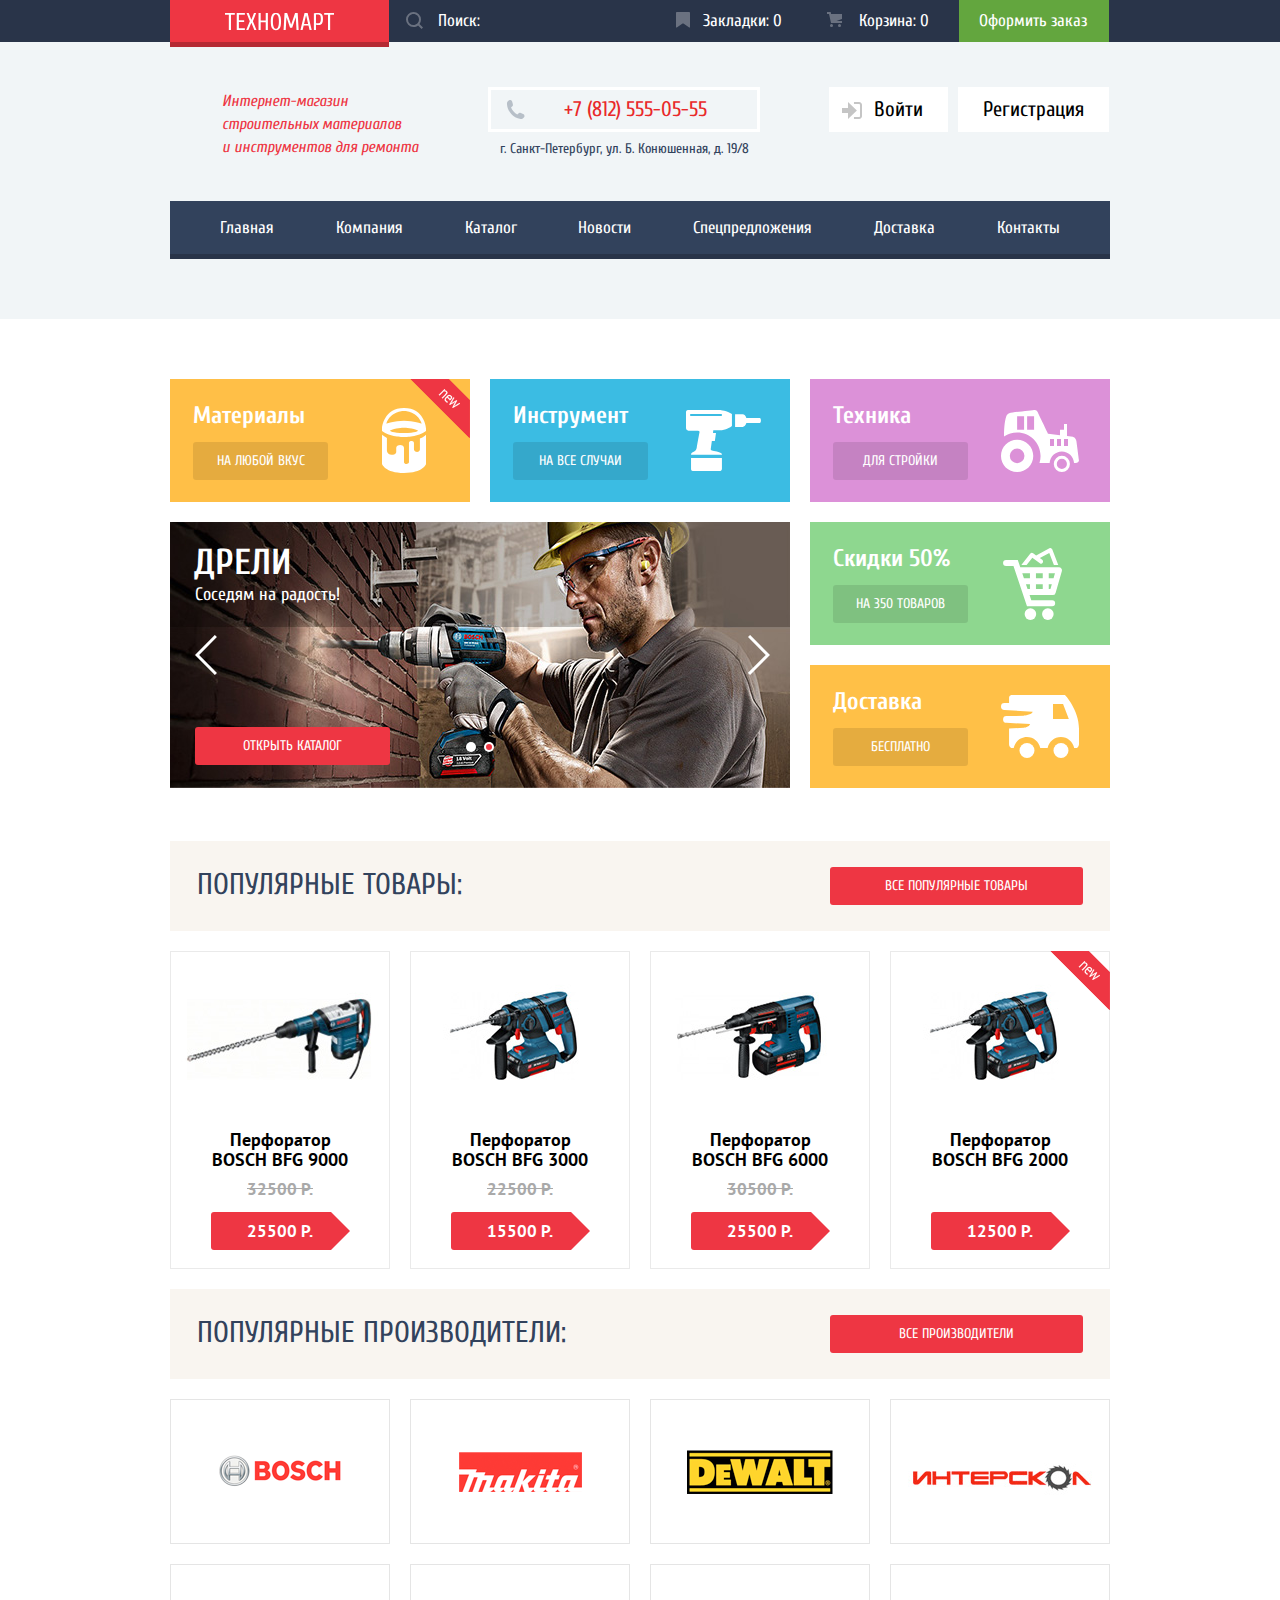
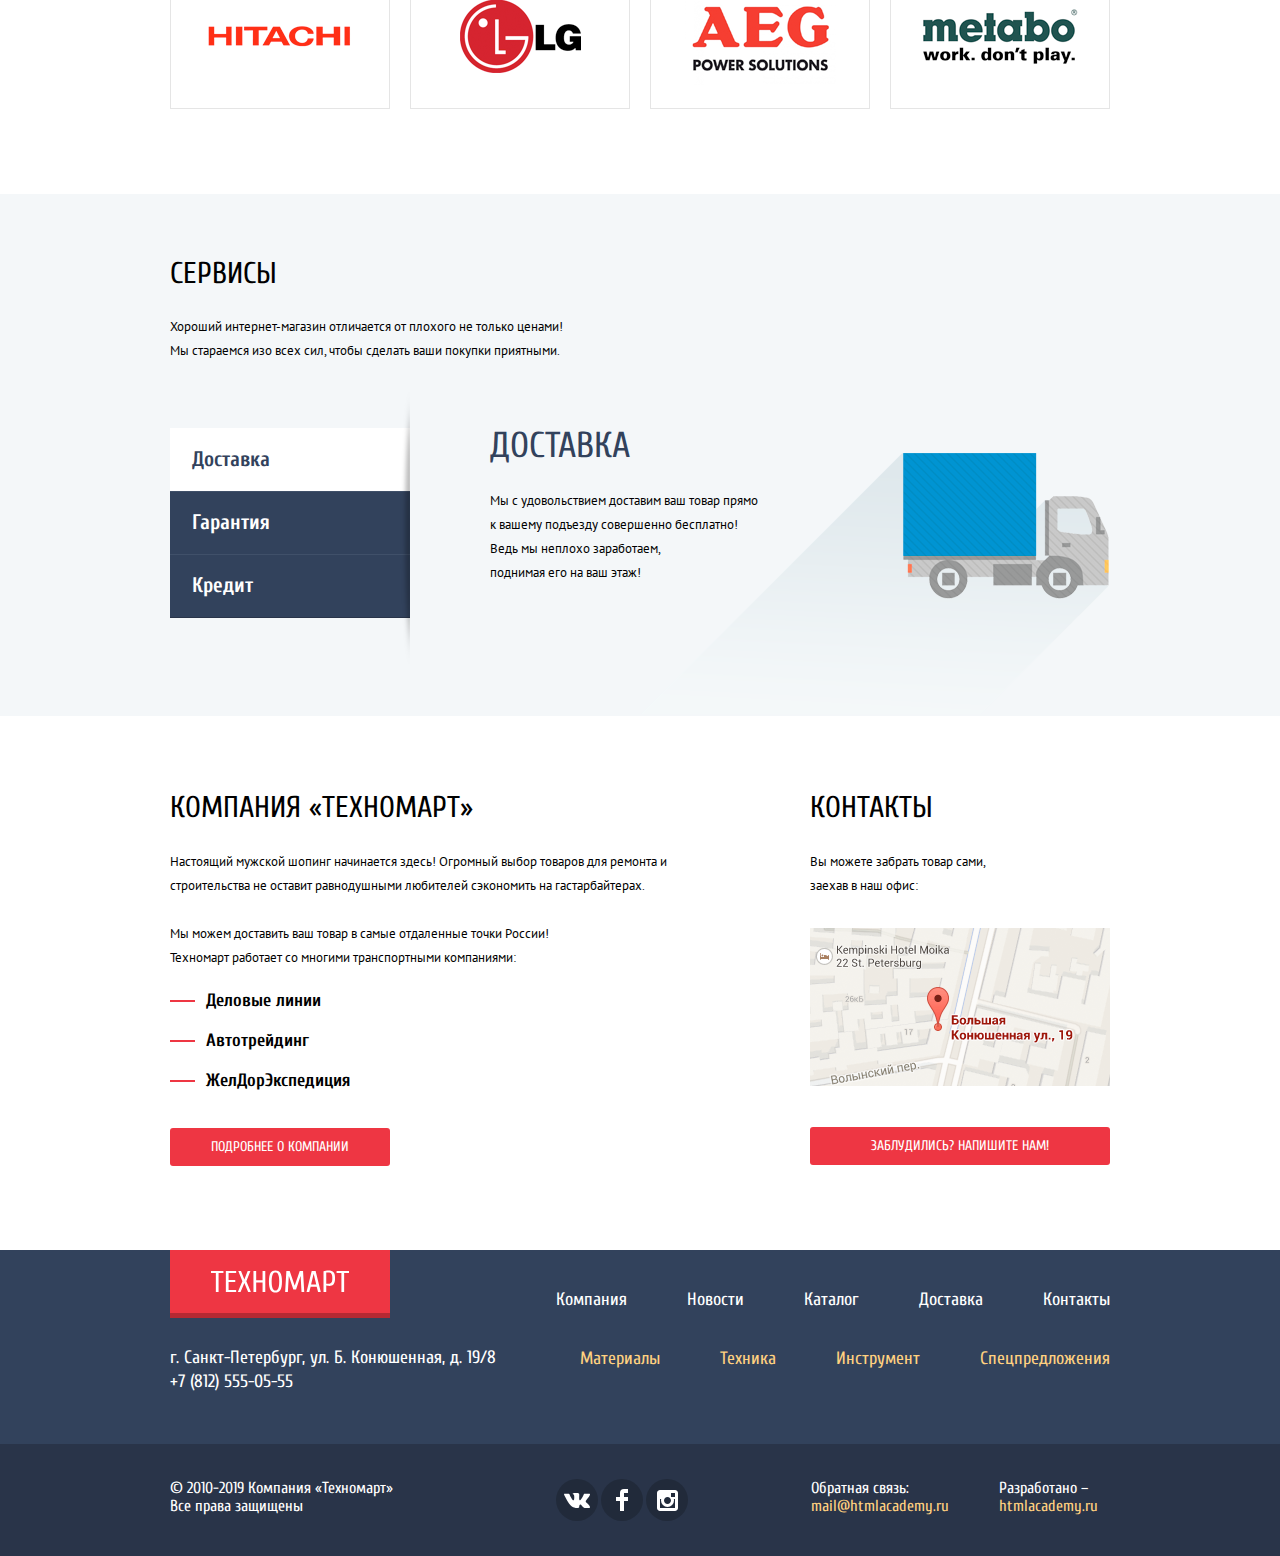
==== commit 8d74408c: "Исправила замечания после первой проверки" ====
--- a/index.html
+++ b/index.html
@@ -5,7 +5,7 @@
     <title>Интернет-магазин "Техномарт"</title>
     <link href="https://fonts.googleapis.com/css?family=Cuprum:400,400i,700%7CPT+Sans:400,700&display=swap&subset=cyrillic" rel="stylesheet">
     <link href="css/normalize.css" rel="stylesheet">
-    <link href="css/style.css" rel="stylesheet">
+    <link href="css/style.min.css" rel="stylesheet">
   </head>
   <body>
 
@@ -233,7 +233,7 @@
             </ul>
             
             <div class="slider">
-              <div class="service-slider service-slider-delivery">
+              <div class="service-slider service-slider-delivery service-slider-active">
                 <h3>Доставка</h3>
                 <p>Мы с удовольствием доставим ваш товар прямо 
                   к вашему подъезду совершенно бесплатно!
@@ -266,7 +266,7 @@
             <h2 class="section-title">Компания «Техномарт»</h2>
             <p>Настоящий мужской шопинг начинается здесь! Огромный выбор товаров для ремонта и 
               строительства не оставит  равнодушными любителей  сэкономить на гастарбайтерах.</p>
-            <p>Мы можем доставить ваш товар в самые отдаленные точки России! <br>
+            <p>Мы можем доставить ваш товар в самые отдаленные точки России!
               Техномарт работает со многими транспортными компаниями: </p>
             <ul class="transport-list">
               <li>Деловые линии</li>
@@ -278,7 +278,7 @@
           
           <section class="contacts">
             <h2 class="section-title">Контакты</h2>
-            <p>Вы можете забрать товар сами, <br>
+            <p>Вы можете забрать товар сами,
             заехав в наш офис:</p>
             <a class="modal-map-link" href="https://goo.gl/maps/RBn7Jcetv797ywLC7"><img src="img/map-small.png" width="300" height="158" alt="Адрес магазина на карте"></a>
             <a class="button button-open-form" href="form.html">Заблудились? Напишите нам!</a>
@@ -380,6 +380,7 @@
     </section>
 
     <script src="js/opencartadd.min.js"></script>
+    <script src="js/servicesslider.min.js"></script>
     <script src="js/openform.min.js"></script>
     <script src="js/openmap.min.js"></script>
   </body>
--- a/css/style.min.css
+++ b/css/style.min.css
@@ -0,0 +1 @@
+@-webkit-keyframes swing{0%{-webkit-transform:translateX(-400px);transform:translateX(-400px)}50%{-webkit-transform:translateX(400px);transform:translateX(400px)}to{-webkit-transform:translateX(0);transform:translateX(0)}}@keyframes swing{0%{-webkit-transform:translateX(-400px);transform:translateX(-400px)}50%{-webkit-transform:translateX(400px);transform:translateX(400px)}to{-webkit-transform:translateX(0);transform:translateX(0)}}@-webkit-keyframes shake{0%,to{-webkit-transform:translateY(0);transform:translateY(0)}20%,40%,60%,80%{-webkit-transform:translateY(-10px);transform:translateY(-10px)}30%,50%,70%,90%{-webkit-transform:translateY(10px);transform:translateY(10px)}}@keyframes shake{0%,to{-webkit-transform:translateY(0);transform:translateY(0)}20%,40%,60%,80%{-webkit-transform:translateY(-10px);transform:translateY(-10px)}30%,50%,70%,90%{-webkit-transform:translateY(10px);transform:translateY(10px)}}html{-webkit-box-sizing:border-box;box-sizing:border-box}*,::after,::before{-webkit-box-sizing:inherit;box-sizing:inherit}body{margin:0;padding:0;font-family:Cuprum,Arial,sans-serif;font-size:13px;line-height:18px;font-weight:400;color:#000;background-color:#fff}a{text-decoration:none}img{max-width:100%;height:auto}.visually-hidden:not(:focus):not(:active),input[type=checkbox].visually-hidden,input[type=radio].visually-hidden{position:absolute;width:1px;height:1px;margin:-1px;border:0;padding:0;white-space:nowrap;-webkit-clip-path:inset(100%);clip-path:inset(100%);clip:rect(0 0 0 0);overflow:hidden}.container{width:940px;margin:0 auto}.button{display:block;padding:10px 0;margin:0;font-family:Cuprum,Arial,sans-serif;font-size:14px;line-height:18px;color:#fff;text-align:center;text-transform:uppercase;background-color:#ee3643;border:0;border-radius:3px;cursor:pointer}.button:hover{background-color:#ca2c37}.button:active,.button:focus{background-color:#ba2732;outline:0}.page-header{display:-webkit-box;display:-ms-flexbox;display:flex;-webkit-box-orient:vertical;-webkit-box-direction:normal;-ms-flex-direction:column;flex-direction:column;padding:0;margin:0 0 60px}.inner-page .page-header{margin-bottom:23px}.header-top{width:100%;font-size:17px;color:#fff;background-color:#293449}.header-top-container{display:-webkit-box;display:-ms-flexbox;display:flex;-ms-flex-wrap:wrap;flex-wrap:wrap;margin:0}.footer-logo,.header-logo{background-color:#ee3643;-webkit-box-shadow:0 5px 0 0 #b52933;box-shadow:0 5px 0 0 #b52933}.header-logo:hover{background-color:#ca2c37}.header-logo:active{background-color:#ba2732}.header-logo{padding:12px 55px 0;z-index:1}.header-logo img{width:109px;height:19px}.header-search input,.user-menu-btn{display:block}.header-search{position:relative;padding:0;margin:0}.header-search svg{position:absolute;top:12px;left:17px;width:17px;height:17px;fill:#fff;opacity:.3}.header-search input{width:270px;margin:0;padding:12px 0 12px 49px;font-size:17px;line-height:18px;color:#fff;background-color:transparent;border:0}.header-search input::-webkit-input-placeholder{color:#fff}.header-search input:-ms-input-placeholder,.header-search input::-ms-input-placeholder{color:#fff}.header-search input::placeholder{color:#fff}.header-search input:hover,.header-top .user-menu-btn:hover{background-color:#212a3a}.header-search input:hover+svg,.header-top .user-menu-btn-cart:hover::before,.header-top .user-menu-btn-marker:hover::before{opacity:1}.header-search input:focus{outline:0;background-color:#fff;color:#000}.header-search input:focus+svg{fill:#ee3643;opacity:1}.header-top .user-menu-btn{width:150px;padding:12px 0 0;margin:0;color:#fff}.header-top .user-menu-btn-marker{position:relative;padding-left:44px}.header-top .user-menu-btn-cart::before,.header-top .user-menu-btn-marker::before{content:"";position:absolute;top:12px;left:17px;width:14px;height:16px;background-image:url(../img/icon-bookmark.svg);background-repeat:no-repeat;background-position:0 0;opacity:.3}.header-top .user-menu-btn-cart{position:relative;padding-left:50px}.header-top .user-menu-cart-add{background-color:#ee3643}.header-top .user-menu-btn-cart::before{left:18px;width:15px;height:15px;background-image:url(../img/icon-cart.svg)}.header-top .user-menu-btn-cart:focus::before,.header-top .user-menu-btn-marker:focus::before{opacity:.5}.header-top .user-menu-btn-issue{padding-left:20px;background-color:#63a63e}.header-top .user-menu-btn-issue:hover{background-color:#5fbb2d}.header-top .user-menu-btn:focus{color:rgba(255,255,255,.6)}.header-top .user-menu-btn-issue:focus{background-color:#518534}.header-main{width:100%;background-color:#f1f5f7}.header-middle{display:-webkit-box;display:-ms-flexbox;display:flex;-webkit-box-pack:justify;-ms-flex-pack:justify;justify-content:space-between;padding:45px 0 40px 52px;margin:0}.header-text{width:197px;margin:3px 0 0;padding:0;font-style:italic;font-size:16px;line-height:23px;text-align:left;color:#ee3643}.inner-page .header-text{margin-right:20px}.header-contacts{display:-webkit-box;display:-ms-flexbox;display:flex;-webkit-box-orient:vertical;-webkit-box-direction:normal;-ms-flex-direction:column;flex-direction:column;min-width:270px;padding:0;margin:0}.header-contacts a{position:relative;padding:9px 50px 9px 73px;margin:0 0 5px;font-size:21px;line-height:21px;color:#e9292a;background-color:transparent;border:3px solid #fff}.header-contacts a::before{content:"";position:absolute;top:10px;left:15px;width:19px;height:19px;background-image:url(../img/icon-phone.svg);background-repeat:no-repeat;background-position:0 0}.header-address{margin:0;padding:0 0 0 12px;font-size:14px;line-height:24px;color:#32425c}.user-nav{display:-webkit-box;display:-ms-flexbox;display:flex;-ms-flex-wrap:wrap;flex-wrap:wrap;width:281px;margin:0;padding:0;list-style:none}.inner-page .user-nav{width:299px}.user-nav li{position:relative;margin:0;padding:0}.user-nav a{display:inline-block;margin:0 10px 0 0;padding:12px 25px;vertical-align:top;font-size:21px;line-height:21px;color:#000;background-color:#fff}.inner-page .user-nav a,.user-nav .reg-link{margin-right:0}.user-nav .login-link,.user-nav .profile-link{padding-left:45px;margin-bottom:5px}.login-icon{position:absolute;top:15px;left:13px;width:20px;height:17px;fill:#c5c5c5}.user-nav a:hover{color:#ee3643}.user-nav a:hover .user-icon{fill:#32425c}.user-nav a:focus{color:rgba(0,0,0,.3)}.user-nav a:active .user-icon{fill:#c5c5c5}.exit-profile-link-icon,.profile-link-icon{position:absolute;top:14px;left:13px;width:20px;height:18px;fill:#c5c5c5}.user-nav .exit-profile-link{padding:22.5px 21px;margin:0}.exit-profile-link-icon{left:12px;height:17px}.user-nav .user-link{padding:0 17px;margin:0;font-size:16px;line-height:18px;color:#32425c;background-color:transparent;text-decoration:underline}.user-nav .user-orders{position:relative}.user-nav .user-orders::after{content:"";position:absolute;top:8px;right:-3px;width:4px;height:4px;background-color:#32425c;border-radius:50%}.page-nav{display:-webkit-box;display:-ms-flexbox;display:flex;-ms-flex-wrap:wrap;flex-wrap:wrap;-webkit-box-pack:justify;-ms-flex-pack:justify;justify-content:space-between;margin:0 0 65px;padding:0 20px;font-size:17px;line-height:17px;list-style:none;background-color:#32425c;-webkit-box-shadow:0 5px 0 0 #293449;box-shadow:0 5px 0 0 #293449}.page-nav a{display:block;margin:0;padding:18px 30px;vertical-align:middle;color:#fff}.page-nav a:hover{background-color:#293449}.page-nav a:focus{color:rgba(255,255,255,.5);background-color:#1d2739}.section-title{margin:0;padding:0;font-size:30px;line-height:30px;font-weight:400;text-transform:uppercase}.promo{-webkit-box-pack:justify;-ms-flex-pack:justify;justify-content:space-between;margin:0 0 53px;padding:0}.promo,.promo-item,.promo-left,.promo-right{display:-webkit-box;display:-ms-flexbox;display:flex}.promo-left{-ms-flex-wrap:wrap;flex-wrap:wrap;-webkit-box-pack:justify;-ms-flex-pack:justify;justify-content:space-between;width:620px}.promo-item,.promo-right{-webkit-box-orient:vertical;-webkit-box-direction:normal;-ms-flex-direction:column;flex-direction:column;width:300px}.promo-item{-webkit-box-pack:justify;-ms-flex-pack:justify;justify-content:space-between;height:123px;padding:22px 23px;margin:0 0 20px}.promo-right .promo-item-delivery{margin-bottom:0}.promo-item h3{margin:0;padding:0;font-size:24px;line-height:30px;font-weight:700;color:#fff}.promo-item .button{width:135px;background-color:rgba(0,0,0,.1)}.promo-item .button:hover{background-color:rgba(0,0,0,.2)}.promo-item .button:active,.promo-item .button:focus{background-color:rgba(0,0,0,.3)}.promo-item-new::after{content:"";position:absolute;top:0;right:0;width:60px;height:60px;background:url(../img/new-flag.png) no-repeat 0 0}.promo-item-materials{position:relative;background:#ffbf47 url(../img/icon-1.svg) no-repeat 83% center}.promo-item-tool{background:#3bbce3 url(../img/icon-2.svg) no-repeat 87% center}.promo-item-tech{background:#dc91d8 url(../img/icon-3.svg) no-repeat 86% center}.promo-item-sale{background:#8ed78f url(../img/icon-4.svg) no-repeat 80% center}.promo-item-delivery{background:#ffc047 url(../img/icon-5.svg) no-repeat 86% center}.promo-slider{position:relative;width:620px;height:266px;margin:0;padding:0;font-size:18px;line-height:24px;color:#fff}.slider-controls{position:absolute;left:50%;bottom:40px;z-index:20;width:100px;height:10px;text-align:center;font-size:0;-webkit-transform:translateX(-50%);-ms-transform:translateX(-50%);transform:translateX(-50%)}.slider-controls label{position:relative;display:inline-block;width:10px;height:10px;padding:4px;vertical-align:top;border-radius:50%;cursor:pointer;-webkit-box-sizing:content-box;box-sizing:content-box}.slider-controls .active::before,.slider-controls label::after{content:"";position:absolute;top:4px;left:4px;z-index:1;width:10px;height:10px;background-color:#fff;border-radius:50%}.slider-controls .active::before{left:50%;top:50%;z-index:2;width:6px;height:6px;margin:-3px;background-color:#ee3643}.promo-slider-drill,.promo-slider-perforator{position:absolute;width:620px;height:266px;margin:0;padding:0;top:0;left:0;z-index:10;background-color:#212a3a;background-image:url(../img/promo-slide-1.jpg);background-position:50% 50%;background-repeat:no-repeat}.promo-slider-perforator{z-index:1;background-image:url(../img/promo-slide-2.jpg)}.slider-button{position:absolute;margin:0;padding:0;top:113px;width:22px;height:40px;z-index:20;border:0;background-color:transparent;cursor:pointer}.slider-button-left,.slider-button-right{background-repeat:no-repeat;background-position:0 0}.slider-button-right{right:20px;background-image:url(../img/icon-right.svg)}.slider-button-left{left:25px;background-image:url(../img/icon-left.svg)}.slider-button:focus{outline:0}.promo-slider h3{padding:0;margin:23px 0 0 24px;font-size:36px;line-height:36px;font-weight:700;text-transform:uppercase}.promo-slider p{padding:0;margin:2px 0 0 25px}.promo-slider .button{width:195px;margin-left:25px;margin-top:120px}.popular-list,.section-top{display:-webkit-box;display:-ms-flexbox;display:flex;-webkit-box-pack:justify;-ms-flex-pack:justify;justify-content:space-between}.section-top{background-color:#f9f5f0;padding:26px 27px;margin:0 0 20px}.section-top h2{padding-top:3px;margin:0;vertical-align:middle}.section-top .button{min-width:253px}.popular-list{-ms-flex-wrap:wrap;flex-wrap:wrap;margin:0;padding:0}.brands .section-title,.popular .section-title{color:#32425c}.catalog-list,.popular-list{font-family:"PT Sans",Arial,sans-serif;font-weight:700}.catalog-item{display:-webkit-box;display:-ms-flexbox;display:flex;-ms-flex-wrap:wrap;flex-wrap:wrap;-webkit-box-align:center;-ms-flex-align:center;align-items:center;-webkit-box-orient:vertical;-webkit-box-direction:normal;-ms-flex-direction:column;flex-direction:column;-webkit-box-pack:justify;-ms-flex-pack:justify;justify-content:space-between;position:relative;padding:0;margin:0 0 20px;width:220px;min-height:318px;list-style:none;border:1px solid #eaeaea}.brands-list-item a:hover,.catalog-item:hover{-webkit-box-shadow:0 10px 25px 0 rgba(41,52,73,.5);box-shadow:0 10px 25px 0 rgba(41,52,73,.5)}.catalog-item-new::after{content:"";position:absolute;top:-1px;right:-1px;width:60px;height:60px;background:url(../img/new-flag.png) no-repeat 0 0;z-index:20}.catalog-item img{width:218px;height:170px}.catalog-item h3{width:190px;padding:0 15px;margin:8px 0 0;font-size:18px;line-height:20px;font-weight:700;text-align:center;color:#000}.catalog-item h3 a{color:#000}.catalog-item-discount,.catalog-item-price{display:block;font-size:17px;line-height:18px;text-transform:uppercase}.catalog-item-discount{text-decoration:line-through;padding:0;margin:10px 0 0;color:#a9a9a9}.catalog-item-price{position:relative;padding:10px 36px;margin:42px auto 18px;color:#fff;background-color:#ee3643;border-radius:3px}.catalog-item-discount+.catalog-item-price{margin-top:14px}.catalog-item-price::after{content:"";position:absolute;top:0;right:-20px;width:0;height:0;border:19px solid #fff;border-left-color:#ee3643}.catalog-item .hover-buttons{position:absolute;top:0;left:0;width:100%;margin:0;padding:40px;font-size:14px;line-height:18px;background-color:rgba(255,255,255,.9);z-index:10}.hover-buttons .button-cart{position:relative;width:135px;margin-bottom:5px;font-weight:400;background-color:#63a63e;-webkit-box-shadow:inset 0 -3px 0 0 #367315;box-shadow:inset 0 -3px 0 0 #367315;border:0}.hover-buttons .button-cart::before{content:"";position:absolute;top:11px;left:12px;width:15px;height:15px;background-image:url(../img/icon-cart.svg);background-repeat:no-repeat;background-position:0 0;opacity:.3}.hover-buttons .button-cart:hover{background-color:#5fbb2d}.hover-buttons .button-cart:active::before,.hover-buttons .button-cart:focus::before,.hover-buttons .button-cart:hover::before{opacity:1}.hover-buttons .button-cart:active,.hover-buttons .button-cart:focus{background-color:#518534;-webkit-box-shadow:none;box-shadow:none;outline:0}.hover-buttons .button-marker{width:135px;padding:7px 20px;color:#32425c;background-color:transparent;border:3px solid #63a63e}.hover-buttons .button-marker:hover{border-color:#32425c}.hover-buttons .button-marker:active,.hover-buttons .button-marker:focus{color:rgba(50,66,92,.3);border-color:rgba(50,66,92,.3);outline:0}.catalog-item .hover-buttons{display:none}.catalog-item:hover .hover-buttons{display:block}.brands{margin-bottom:65px}.brands-list{display:-webkit-box;display:-ms-flexbox;display:flex;-ms-flex-wrap:wrap;flex-wrap:wrap;-webkit-box-pack:justify;-ms-flex-pack:justify;justify-content:space-between;margin:0;padding:0}.brands-list-item{margin:0;padding:0;list-style:none}.brands-list-item a,.slider-services{display:-webkit-box;display:-ms-flexbox;display:flex;padding:0}.brands-list-item a{-webkit-box-align:center;-ms-flex-align:center;align-items:center;width:220px;height:145px;text-align:center;background-color:#fff;border:1px solid #e5e5e5;-webkit-box-pack:center;-ms-flex-pack:center;justify-content:center;margin:0 0 20px}.brands-list-item a:active{-webkit-box-shadow:0 4px 10px 0 rgba(41,52,73,.5);box-shadow:0 4px 10px 0 rgba(41,52,73,.5);opacity:.3}.services{width:100%;margin:0 0 77px;padding:65px 0 0;line-height:24px;background-color:#f4f7f9}.services .section-title{padding:0;margin:0 0 26px}.services p{width:398px;padding:0;margin:0 0 65px;font-family:"PT Sans",Arial,sans-serif}.slider-services{-webkit-box-pack:justify;-ms-flex-pack:justify;justify-content:space-between;margin:0}.services-list{position:relative;padding:0;margin:0;list-style:none}.services-list::after{content:"";position:absolute;top:-40px;left:230px;width:10px;height:279px;background:url(../img/shadow.png) no-repeat 0 0}.service-button{width:240px;padding:16px 0 17px 22px;font-size:21px;line-height:30px;font-weight:700;text-transform:none;text-align:left;background-color:#32425c;border-radius:0;-webkit-box-shadow:0 1px 0 0 #293449,inset 0 1px 0 0 #405069;box-shadow:0 1px 0 0 #293449,inset 0 1px 0 0 #405069}.service-button:hover{background-color:#293449}.service-button-active{display:block;color:#32425c;outline:0;background-color:#fff;-webkit-box-shadow:0 1px 0 0 #fff,inset 0 1px 0 0 #fff;box-shadow:0 1px 0 0 #fff,inset 0 1px 0 0 #fff}.service-button-active:active,.service-button-active:focus,.service-button-active:hover{background-color:#fff}.slider{width:620px;margin:0 0 0 80px;padding:0}.slider h3{margin:0 0 25px;padding:0;font-size:36px;line-height:36px;color:#32425c;font-weight:400;text-transform:uppercase}.service-slider{display:none;width:100%;min-height:288px;padding:0;margin:0}.service-slider-active{display:block}.service-slider-delivery{background:#f4f7f9 url(../img/delivery.png) no-repeat 151px 25px}.service-slider-delivery p{width:275px;margin-bottom:0}.service-slider-guarantee{background:#f4f7f9 url(../img/guarantee.png) no-repeat 230px 0}.service-slider-guarantee p{width:379px;margin-bottom:0}.service-slider-credit{background:#f4f7f9 url(../img/credit.png) no-repeat 155px 0}.service-slider-credit p{width:279px;margin-bottom:25px}.service-slider-credit .button{width:195px}.index-columns{display:-webkit-box;display:-ms-flexbox;display:flex;-webkit-box-pack:justify;-ms-flex-pack:justify;justify-content:space-between;padding:0;margin:0}.index-columns p{margin:0;padding:0;font-family:"PT Sans",Arial,sans-serif;line-height:24px}.about-us h2,.contacts h2{margin-bottom:27px}.about-us p{width:525px;padding-bottom:24px}.about-us p:last-of-type{width:390px}.transport-list{font-size:18px;line-height:20px;padding:0;margin:-3px 0 37px;list-style:none}.transport-list li{position:relative;padding-bottom:20px;padding-left:36px;font-weight:700}.transport-list li:last-child{padding-bottom:0}.transport-list li::before{content:"";position:absolute;top:9px;left:0;width:25px;height:2px;background-color:#ee3643}.about-us .button{width:220px}.contacts{margin:0;padding:0;line-height:24px}.contacts p{width:180px;margin-bottom:30px}.contacts img{width:300px;height:158px;padding:0;margin:0 0 33px}.contacts,.contacts .button{width:300px}.inner-page main{font-family:"PT Sans",Arial,sans-serif}.breadcrumbs{display:-webkit-box;display:-ms-flexbox;display:flex;-webkit-box-pack:start;-ms-flex-pack:start;justify-content:flex-start;-ms-flex-wrap:wrap;flex-wrap:wrap;margin:0 0 20px;padding:0;list-style:none}.breadcrumbs li{position:relative;margin-right:40px}.breadcrumbs li:last-child{margin-right:0}.breadcrumbs li::after{content:"";position:absolute;top:2px;left:-19px;width:8px;height:12px;background:url(../img/icon-right-small.svg) no-repeat 0 0}.breadcrumbs li:first-child::after{display:none}.breadcrumbs a{padding:0;margin:0;color:#000}.breadcrumbs .home{padding-right:10px}.breadcrumbs .home::before{content:"";position:absolute;top:3px;left:-2px;width:14px;height:12px;background:url(../img/icon-home.svg) no-repeat 0 0}.breadcrumbs a,.page-title,.subtitle{text-transform:uppercase}.page-title{font-family:Cuprum,Arial,sans-serif;font-size:30px;line-height:30px;font-weight:400;color:#32425c;margin:0 0 20px;padding:29px;background-color:#f2f6f8}.subtitle{padding:9px 18px 11px;margin:0 0 10px;font:inherit;background-color:#f7f3ec;border-radius:2px}.catalog-columns{display:-webkit-box;display:-ms-flexbox;display:flex;-webkit-box-pack:justify;-ms-flex-pack:justify;justify-content:space-between}.filters{width:220px}.filter{text-transform:uppercase;padding:0;margin:0}.filter-item{padding:0;margin:0 0 15px;border:0;border-bottom:1px solid #e5e5e5}.filter-item:last-of-type{padding-bottom:0;margin-bottom:58px;border-bottom:none}.filter-title{padding:0;margin:0 0 15px;font-size:17px;line-height:30px;font-weight:700}.range-filter{width:100%}.price-controls,.range-controls{display:-webkit-box;display:-ms-flexbox;display:flex;-webkit-box-align:center;-ms-flex-align:center;align-items:center}.range-controls{position:relative;height:80px;margin-bottom:9px;background-color:#f7f3ec;border-radius:3px;-webkit-box-pack:center;-ms-flex-pack:center;justify-content:center}.range-controls .scale{width:180px;height:2px;background:#d7dcde}.range-controls .bar{width:152px;height:2px;background:#00ca74}.range-controls .range-btn{position:absolute;top:29px;width:4px;height:4px;padding:0;-webkit-box-sizing:content-box;box-sizing:content-box;border:9px solid #fff;background-color:#b5b5b5;border-radius:50%;-webkit-box-shadow:0 2px 1px 0 #d7dcde;box-shadow:0 2px 1px 0 #d7dcde;cursor:pointer}.range-controls .range-btn-right{left:160px}.range-controls .range-btn-left{left:20px}.price-controls{-webkit-box-pack:justify;-ms-flex-pack:justify;justify-content:space-between;padding-bottom:25px}.price-controls input{width:95px;padding:10px 0;font-size:17px;line-height:18px;text-align:center;border:0;border-radius:3px;background:#f7f3ec}.price-controls .dash{width:10px;height:1px;background:#000}.filter ul{margin:0;padding:0;list-style:none;font-size:15px;line-height:20px}.filter-option{padding-bottom:20px;padding-left:35px}.filter-option label{position:relative;display:block;cursor:pointer;-webkit-user-select:none;-moz-user-select:none;-ms-user-select:none;user-select:none}.filter-input-checkbox+label::before{content:"";position:absolute;top:0;left:-35px;width:23px;height:23px;border:2px solid #c5c5c5;border-radius:2px}.filter-input-checkbox:checked+label::after{content:"";position:absolute;top:0;left:-35px;width:27px;height:23px;background-image:url("data:image/svg+xml,%3Csvg xmlns='http://www.w3.org/2000/svg' width='27' height='23'%3E%3Cpath fill='%23c5c5c5' d='M7.285 7.486l-2.829 2.829 7.783 7.783L26.171 4.166l-2.828-2.829-11.104 11.102z'/%3E%3Cpath fill='%23c5c5c5' d='M21 20c0 .542-.458 1-1 1H3c-.542 0-1-.458-1-1V3c0-.542.458-1 1-1h16.908L21.493.415A2.96 2.96 0 0 0 20 0H3C1.35 0 0 1.35 0 3v17c0 1.65 1.35 3 3 3h17c1.65 0 3-1.35 3-3v-9.829l-2 2V20z'/%3E%3C/svg%3E");border:0}.filter-input-checkbox:checked:hover+label::after{background-image:url("data:image/svg+xml,%3Csvg xmlns='http://www.w3.org/2000/svg' width='27' height='23'%3E%3Cpath fill='%23b5b5b5' d='M7.285 7.486l-2.829 2.829 7.783 7.783L26.171 4.166l-2.828-2.829-11.104 11.102z'/%3E%3Cpath fill='%23b5b5b5' d='M21 20c0 .542-.458 1-1 1H3c-.542 0-1-.458-1-1V3c0-.542.458-1 1-1h16.908L21.493.415A2.96 2.96 0 0 0 20 0H3C1.35 0 0 1.35 0 3v17c0 1.65 1.35 3 3 3h17c1.65 0 3-1.35 3-3v-9.829l-2 2V20z'/%3E%3C/svg%3E");border:0}.filter-input-radio+label::before{content:"";position:absolute;top:0;left:-35px;width:25px;height:25px;border:4px solid #c5c5c5;border-radius:50%}.filter-input-radio:checked+label::after{content:"";position:absolute;top:8px;left:-27px;width:9px;height:9px;background-color:#c5c5c5;border-radius:50%}.filter-input+label:hover::before{border-color:#b5b5b5}.filter-input-radio:checked:hover+label::after{background-color:#b5b5b5}.filter-input:disabled+label{color:rgba(0,0,0,.4)}.filter-input:disabled+label::before{opacity:.3}.filter-button{width:140px;font:inherit;color:#000;background-color:transparent;border:1px solid #e5e5e5}.filter-button:hover{border-color:#bdc6ca;background-color:transparent}.filter-button:focus{border-color:#ee3643;background-color:transparent}.catalog{width:700px}.catalog-filter,.catalog-filter .sort-type{-ms-flex-wrap:wrap;flex-wrap:wrap;-webkit-box-pack:justify;-ms-flex-pack:justify;justify-content:space-between}.catalog-filter,.catalog-filter ul{display:-webkit-box;display:-ms-flexbox;display:flex}.catalog-filter{background-color:#f7f3ec;border-radius:2px;padding:9px 18px 11px;margin:0 0 20px}.catalog-filter .subtitle{padding:0;margin:0}.catalog-filter ul{margin:0;padding:0;list-style:none}.catalog-filter .sort-type{width:450px}.sort-type li:first-child{padding-left:100px}.sort-type a{padding:10px 0;color:rgba(0,0,0,.18);text-transform:uppercase;-webkit-text-decoration:underline dotted #ee3643;text-decoration:underline dotted #ee3643}.sort-type a:hover{color:#000;-webkit-text-decoration:underline solid #ee3643;text-decoration:underline solid #ee3643}.sort-type a:focus{color:#ee3643;text-decoration:none}.sort-type .type-checked{color:#ee3643;text-decoration:none}.catalog-filter .sort-range{-webkit-box-pack:justify;-ms-flex-pack:justify;justify-content:space-between;width:43px}.sort-range a{fill:rgba(0,0,0,.3)}.sort-range a:hover .sort-range-icon{fill:#231f20}.sort-range a:active .sort-range-icon,.sort-range a:focus .sort-range-icon{fill:#ee3643}.sort-checked .sort-range-icon{fill:#ee3643}.catalog-list{margin-bottom:43px}.pagination-list{display:-webkit-box;display:-ms-flexbox;display:flex;-ms-flex-wrap:wrap;flex-wrap:wrap;margin:0 0 68px;padding:0;list-style:none}.pagination-item{margin-right:10px}.pagination-item:last-child{margin-right:0}.pagination-item a{padding:10px 14px;border:1px solid #e5e5e5;border-radius:3px;color:#000;text-transform:uppercase}.pagination-item:last-child a{padding:10px 31px}.pagination-item a:hover{border-color:#bdc6ca}.pagination-item a:active{border-color:#ee3643}.pagination-item-current a,.pagination-item-current a:active,.pagination-item-current a:hover{color:#fff;background-color:#ee3643;border:1px solid #ee3643}.catalog-text{margin:0;padding:0 0 68px;background-color:#f4f7f9}.catalog-text h2{margin:0;padding-top:65px;padding-bottom:27px;font-family:Cuprum,Arial,sans-serif;font-size:30px;line-height:30px;font-weight:400;text-transform:uppercase}.catalog-text p{margin:0;padding:0;line-height:24px}.page-footer{display:-webkit-box;display:-ms-flexbox;display:flex;-webkit-box-orient:vertical;-webkit-box-direction:normal;-ms-flex-direction:column;flex-direction:column;margin:84px 0 0;padding:0}.inner-page .page-footer{margin-top:0}.footer-top{width:100%;padding:0 0 50px;margin:0;font-size:18px;line-height:24px;color:#fff;background-color:#32425c}.footer-logo{display:-webkit-box;display:-ms-flexbox;display:flex;-webkit-box-pack:center;-ms-flex-pack:center;justify-content:center;-ms-flex-line-pack:center;align-content:center;width:220px;padding:20px 0;margin:0}.footer-logo img{width:138px;height:23px}.footer-bottom{width:100%;font-size:16px;line-height:18px;color:#fff;background-color:#293449}.footer-columns{display:-webkit-box;display:-ms-flexbox;display:flex;-webkit-box-pack:justify;-ms-flex-pack:justify;justify-content:space-between}.footer-contacts{margin:33px 0 0;padding:0}.footer-contacts a,.footer-nav a,.footer-social a{color:#fff}.footer-menu{min-width:610px;margin:38px 0 0;padding:0}.footer-catalog,.footer-nav{display:-webkit-box;display:-ms-flexbox;display:flex;-ms-flex-wrap:wrap;flex-wrap:wrap;-webkit-box-pack:end;-ms-flex-pack:end;justify-content:flex-end}.footer-nav li{margin-bottom:35px}.footer-catalog li,.footer-nav li{margin-left:60px}.footer-bottom-container{display:-webkit-box;display:-ms-flexbox;display:flex;-webkit-box-pack:justify;-ms-flex-pack:justify;justify-content:space-between;padding:35px 15px 35px 0}.footer-catalog,.footer-nav{margin:0;padding:0;list-style:none}.footer-social{list-style:none}.footer-catalog a,.footer-create a,.footer-feedback a{color:#ffd180}.footer-catalog a:hover,.footer-create a:hover,.footer-feedback a:hover,.footer-nav a:hover{text-decoration:underline}.footer-nav a:focus{color:rgba(241,245,247,.5);text-decoration:none}.footer-catalog a:focus{color:rgba(255,209,128,.5);text-decoration:none}.footer-create a:active,.footer-feedback a:active{color:#ee3643}.footer-copyright{padding:0;margin:0 160px 0 0}.footer-social,.social-button{display:-webkit-box;display:-ms-flexbox;display:flex}.footer-social{-ms-flex-wrap:wrap;flex-wrap:wrap;-webkit-box-pack:justify;-ms-flex-pack:justify;justify-content:space-between;margin:0;padding:0;width:132px}.social-button{width:42px;height:42px;background-color:#212a3a;border-radius:50%}.social-button:active,.social-button:hover{background-color:#ee3643}.social-button-vk{background-image:url(../img/icon-vk.svg);background-repeat:no-repeat;background-position:50% 50%}.modal .modal-close,.social-button-fb,.social-button-ig{background-image:url(../img/icon-fb.svg);background-repeat:no-repeat;background-position:50% 50%}.modal .modal-close,.social-button-ig{background-image:url(../img/icon-insta.svg)}.footer-feedback{width:135px;padding:0;margin:0 0 0 120px}.footer-create{width:96px;padding:0;margin:0 0 0 50px}.modal{position:fixed;display:none}.modal-show{display:block;-webkit-animation:swing .4s;animation:swing .4s}.modal-error{-webkit-animation:shake .6s;animation:shake .6s}.modal .modal-close{position:absolute;top:10px;right:10px;z-index:3;width:22px;height:22px;margin:0;padding:0;border:0;background-color:transparent;background-image:url(../img/icon-close.svg);background-position:0 0;cursor:pointer}.modal-write-us{top:50%;left:50%;width:620px;margin-left:-310px;margin-top:-215px;padding:45px 0 0;font-size:18px;line-height:18px;background-color:#fff;border-top:7px solid #ee3643;-webkit-box-shadow:0 20px 40px 0 rgba(0,0,0,.75);box-shadow:0 20px 40px 0 rgba(0,0,0,.75)}.write-us-input,.write-us-item{display:-webkit-box;display:-ms-flexbox;display:flex;margin:0}.write-us-input{-ms-flex-wrap:wrap;flex-wrap:wrap;-webkit-box-pack:justify;-ms-flex-pack:justify;justify-content:space-between;padding:0 80px}.write-us-item{-webkit-box-orient:vertical;-webkit-box-direction:normal;-ms-flex-direction:column;flex-direction:column;padding:0}.write-us-item input,.write-us-item textarea{border:2px solid #dee3e4;border-radius:3px}.write-us-item input::-webkit-input-placeholder,.write-us-item textarea::-webkit-input-placeholder{font-family:"PT Sans",Arial,sans-serif;font-size:13px;line-height:18px;color:#a9a9a9}.write-us-item input:-ms-input-placeholder,.write-us-item input::-ms-input-placeholder,.write-us-item textarea:-ms-input-placeholder,.write-us-item textarea::-ms-input-placeholder{font-family:"PT Sans",Arial,sans-serif;font-size:13px;line-height:18px;color:#a9a9a9}.write-us-item input::placeholder,.write-us-item textarea::placeholder{font-family:"PT Sans",Arial,sans-serif;font-size:13px;line-height:18px;color:#a9a9a9}.write-us-item label{padding:0;margin:0 0 8px}.write-us-item input[type=email],.write-us-item input[type=text]{width:220px;margin:0 0 20px;padding:8px 15px}.write-us-item textarea{width:460px;margin:0 0 35px;padding:8px 15px}.write-us-item input:hover,.write-us-item textarea:hover{border-color:#b5b5b5}.write-us-item input:focus,.write-us-item textarea:focus{border-color:#ee3643;outline:0}.write-us-button{width:100%;margin:0;padding:37px 0;background-color:#f4f4f4}.write-us-button .button{width:460px;margin:0 80px}.modal-map{top:50%;left:50%;margin-left:-470px;margin-top:-223px;-webkit-box-shadow:0 0 15px 0 rgba(0,0,0,.5);box-shadow:0 0 15px 0 rgba(0,0,0,.5)}.modal-map p{position:absolute;top:0;left:0;z-index:1;margin:0}.modal-map iframe{position:relative;z-index:2;border:0}.modal-map,.modal-map img{width:940px;height:446px}.modal-cart-add{top:50%;left:50%;z-index:40;width:620px;margin-left:-310px;margin-top:-141px;padding:0;background-color:#fff;border-top:7px solid #ee3643;-webkit-box-shadow:0 20px 40px 0 rgba(0,0,0,.75);box-shadow:0 20px 40px 0 rgba(0,0,0,.75)}.modal-cart-add h2{position:relative;padding:42px 115px 42px 180px;font-family:Cuprum,Arial,sans-serif;font-size:30px;line-height:30px;font-weight:400}.modal-cart-add h2::before{content:"";position:absolute;top:25px;left:81px;width:66px;height:66px;background-image:url(../img/modal-check.svg);background-repeat:no-repeat;background-position:0 0}.cart-add-buttons{display:-webkit-box;display:-ms-flexbox;display:flex;-webkit-box-pack:justify;-ms-flex-pack:justify;justify-content:space-between;margin:0;padding:37px 80px;background-color:#f4f4f4}.cart-add-buttons .button{width:220px}.cart-add-buttons .modal-close-btn{background-color:#fff;color:#000}